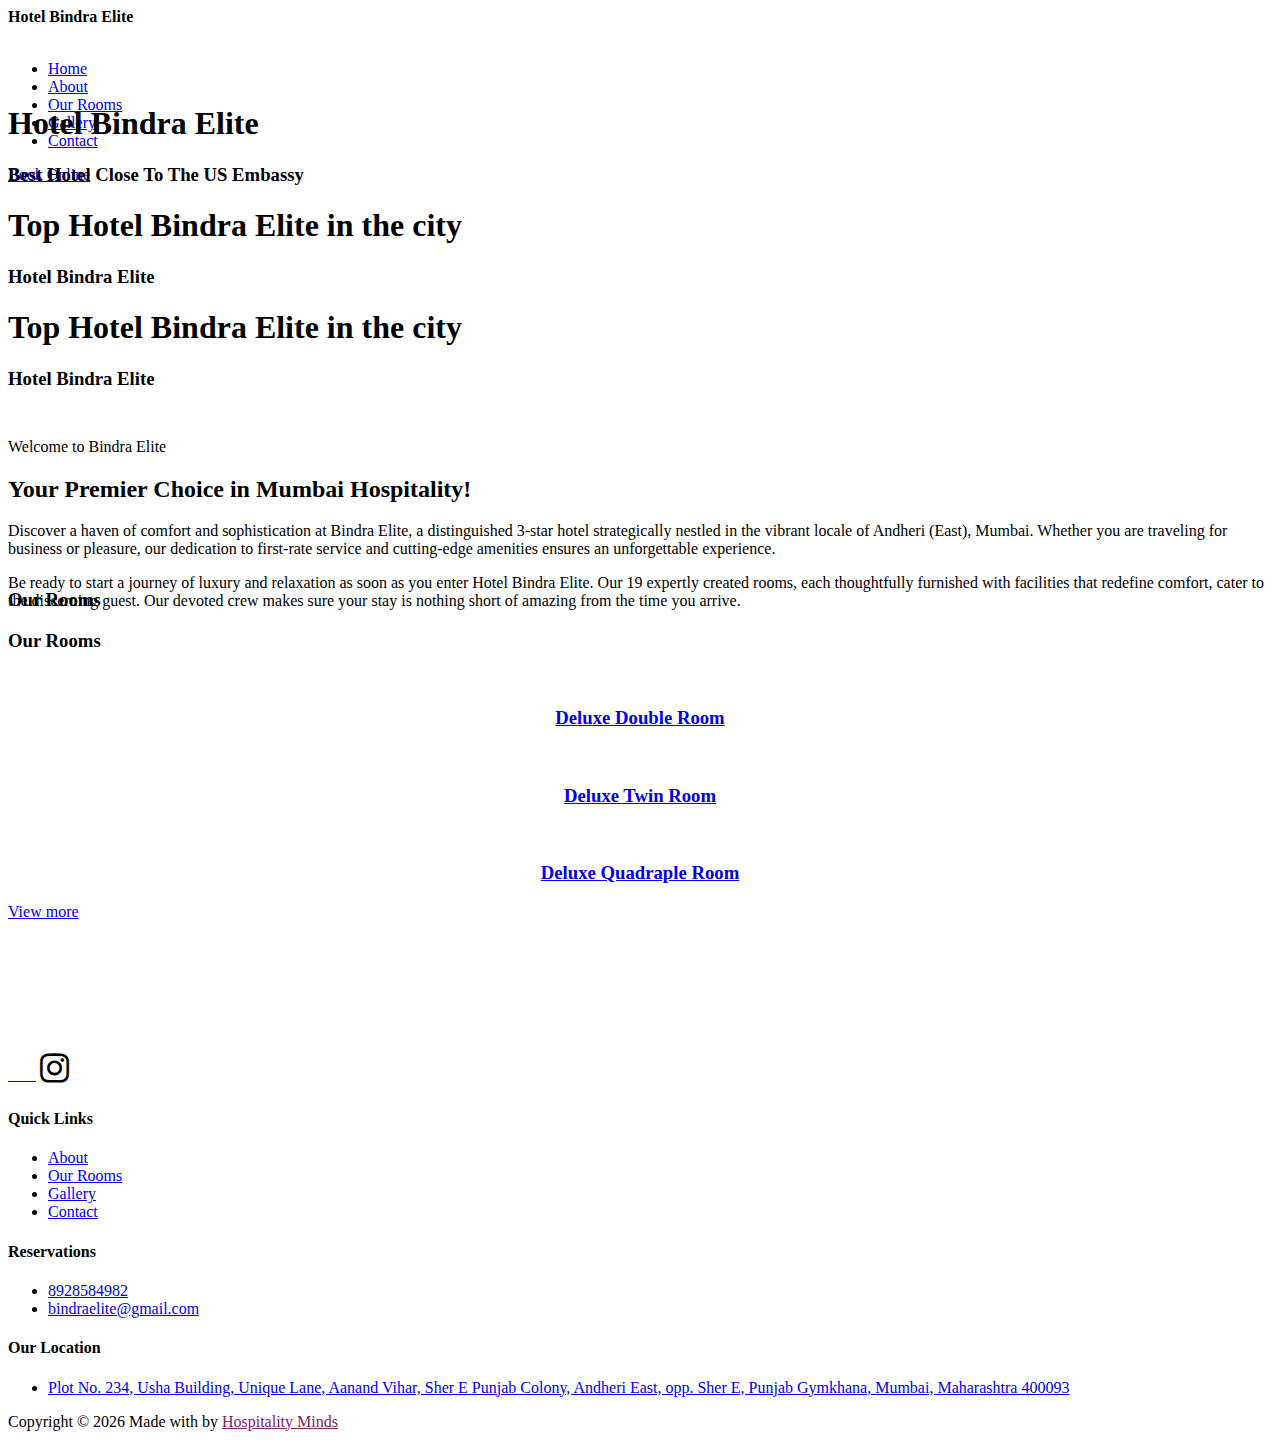
==== index.html @ f09f5f51 "Add files via upload" ====
﻿<!doctype html>
<html class="no-js" lang="zxx">

<head>
  <meta charset="utf-8">
  <meta http-equiv="x-ua-compatible" content="ie=edge">
  <title>Budget hotel in Mumbai|Hotel Bindra Elite</title>
  <meta name="title" content="Budget hotel in Mumbai|Hotel Bindra Elite">
  <meta name="description" content="A budget hotel close to the US Consulate in Mumbai. The Hotel Bindra Elite offers luxurious accommodation with the guarantee of a distinctive experience for giving each guest individualised hospitality service. Experience the highest level of comfort and elegance at prestigious Hotel Bindra Elite at affordable rates.">
  <meta name="keywords" content="budget hotel in mumbai,hotels in bkc,hotels near bandra kurla complex,hotels near us consulate mumbai,hotels near us embassy,hotels near bkc us consulate,hotel near bkc,hotel in bandra east,hotels near bkc mumbai,bandra mumbai hotels,hotels near bandra,mumbai hotels to stay,Hotel Bindra Elite,bkc crown,hotels near bandra east,hotel in bkc,best hotel in bkc,hotel in bkc mumbai,hotel near bkc mumbai,hotel near bkc bandra,budget hotel in bandra kurla complex">
  <meta name="viewport" content="width=device-width, initial-scale=1">
  <link rel="manifest" href="site.webmanifest">
  <link rel="canonical" href="http://HotelBindraElite.com/">
  <!--<link rel="shortcut icon" type="image/x-icon" href="assets/img/favicon.ico">-->
  <link rel="stylesheet" href="https://cdnjs.cloudflare.com/ajax/libs/font-awesome/4.7.0/css/font-awesome.min.css">
  <link rel="apple-touch-icon" sizes="180x180" href="/favicon_package_v0.16 (2)/apple-touch-icon.png">
<link rel="icon" type="image/png" sizes="32x32" href="/favicon_package_v0.16 (2)/favicon-32x32.png">
<link rel="icon" type="image/png" sizes="16x16" href="/favicon_package_v0.16 (2)/favicon-16x16.png">
<link rel="manifest" href="/site.webmanifest">
<link rel="mask-icon" href="/safari-pinned-tab.svg" color="#5bbad5">
<meta name="msapplication-TileColor" content="#da532c">
<meta name="theme-color" content="#ffffff">
  <link rel="stylesheet"
    href="assets/css/theme.css">
  <link rel="stylesheet"
    href="assets/css/style.css">
    <link rel="stylesheet" href="style1.css">
  <style>
    @media only screen and (min-width:576px) and (max-width:767px) {
      .room {
          margin-top: 10px;
      }
  }
  @media only screen and (min-width:768px) and (max-width:991px) {
      .room {
          margin-top: 10px;
      }
  }
  @media only screen and (min-width:992px) and (max-width:1200px) {
      .room {
          margin-top: 10px;
      }
  }
  </style>
  
</head>

<body>

  <div id="preloader-active">
    <div class="preloader d-flex align-items-center justify-content-center">
      <div class="preloader-inner position-relative">
        <div class="preloader-circle"></div>
        <div class="preloader-img pere-text">
          <strong>Hotel Bindra Elite
          </strong>
        </div>
      </div>
    </div>
  </div>

  <header>

    <div class="header-area header-sticky">
      <div class="main-header ">
      <div class="container">
      <div class="row align-items-center">
      
      <div class="col-xl-2 col-lg-2">
      <div class="logo">
        <a href="index.html"><img src="image/Logo.jpg" alt="" style="width: 100px;"></a>
      </div>
      </div>
      <div class="col-xl-8 col-lg-8">
      
      <div class="main-menu f-right d-none d-lg-block">
      <nav>
      <ul id="navigation">
      <li><a href="index.html">Home</a></li>
      <li><a href="about.html">About</a></li>
      <!-- <li><a href="services.html">Service</a></li> -->
      <!-- <li><a href="blog.html">Blog</a>
      <ul class="submenu">
      <li><a href="blog.html">Blog</a></li>
      <li><a href="single-blog.html">Blog Details</a></li>
      </ul>
      </li> -->
      <li><a href="rooms.html">Our Rooms</a>
      <!--<ul class="submenu">
      <li><a href="DeluxeDouble.html">Deluxe Double</a></li>
      <li><a href="DeluxeTwin.html">Deluxe Twin</a></li>
      <li><a href="DeluxeQuadruple.html">Deluxe Quadruple</a></li>
      <li><a href="Deluxe-triple.html">Deluxe triple</a></li>
      
      </ul>-->
      </li>
      <li><a href="Gallery.html">Gallery</a></li>
      <li><a href="contact.html">Contact</a></li>
      </ul>
      </nav>
      </div>
      </div>
      <div class="col-xl-2 col-lg-2">
      
      <div class="header-btn">
      <a href="contact.html" class="btn btn1 d-none d-lg-block ">Book Online</a>
      </div>
      </div>
      
      
      <div class="mobile_menu d-block d-lg-none" style="margin-top: -100px; margin-left:auto; padding-right:20px;">

      </div>
     
      </div>
      </div>
      </div>
      </div>
      

  </header>
  <main>

    <div class="slider-area ">

      <div class="slider-active dot-style">
        <div class="single-slider  hero-overly slider-height d-flex align-items-center"
          data-background="image/IMG_2.jpg">
          <div class="container">
            <div class="row justify-content-center text-center">
              <div class="col-xl-9">
                <div class="h1-slider-caption">
                  <h1 data-animation="fadeInUp" data-delay=".4s">Hotel Bindra Elite</h1>
                  <h3 data-animation="fadeInDown" data-delay=".4s"> Best Hotel Close To The US Embassy</h3>
                </div>
              </div>
            </div>
          </div>
        </div>
        <div class="single-slider  hero-overly slider-height d-flex align-items-center"
          data-background="image/IMG_6.jpg">
          <div class="container">
            <div class="row justify-content-center text-center">
              <div class="col-xl-9">
                <div class="h1-slider-caption">
                  <h1 data-animation="fadeInUp" data-delay=".4s">Top Hotel Bindra Elite in the city</h1>
                  <h3 data-animation="fadeInDown" data-delay=".4s">Hotel Bindra Elite </h3>
                </div>
              </div>
            </div>
          </div>
        </div>
        <div class="single-slider  hero-overly slider-height d-flex align-items-center"
          data-background="image/IMG_7.jpg">
          <div class="container">
            <div class="row justify-content-center text-center">
              <div class="col-xl-9">
                <div class="h1-slider-caption">
                  <h1 data-animation="fadeInUp" data-delay=".4s">Top Hotel Bindra Elite in the city</h1>
                  <h3 data-animation="fadeInDown" data-delay=".4s">Hotel Bindra Elite </h3>
                </div>
              </div>
            </div>
          </div>
        </div>
      </div>
    </div>


    <!-- <div class="booking-area">
      <div class="container">
        <div class="row ">
          <div class="col-12">
            <form action="">
              <div class="booking-wrap d-flex justify-content-between align-items-center">

                <div class="single-select-box mb-30">

                  <div class="boking-tittle">
                    <span> Check In Date:</span>
                  </div>
                  <div class="boking-datepicker">
                    <input id="datepicker1" placeholder="10/12/2020">
                  </div>
                </div>

                <div class="single-select-box mb-30">

                  <div class="boking-tittle">
                    <span>Check OutDate:</span>
                  </div>
                  <div class="boking-datepicker">
                    <input id="datepicker2" placeholder="12/12/2020">
                  </div>
                </div>

                <div class="single-select-box mb-30">
                  <div class="boking-tittle">
                    <span>Adults:</span>
                  </div>
                  <div class="select-this">
                    <form action="#">
                      <div class="select-itms">
                        <select name="select" id="select1">
                          <option value="">1</option>
                          <option value="">2</option>
                          <option value="">3</option>
                          <option value="">4</option>
                        </select>
                      </div>
                    </form>
                  </div>
                </div>

                <div class="single-select-box mb-30">
                  <div class="boking-tittle">
                    <span>Children:</span>
                  </div>
                  <div class="select-this">
                    <form action="#">
                      <div class="select-itms">
                        <select name="select" id="select2">
                          <option value="">1</option>
                          <option value="">2</option>
                          <option value="">3</option>
                          <option value="">4</option>
                        </select>
                      </div>
                    </form>
                  </div>
                </div>

                <div class="single-select-box mb-30">
                  <div class="boking-tittle">
                    <span>Rooms:</span>
                  </div>
                  <div class="select-this">
                    <form action="#">
                      <div class="select-itms">
                        <select name="select" id="select3">
                          <option value="">1</option>
                          <option value="">2</option>
                          <option value="">3</option>
                          <option value="">4</option>
                        </select>
                      </div>
                    </form>
                  </div>
                </div>

                <div class="single-select-box pt-45 mb-30">
                  <a href="#" class="btn select-btn">Book Now</a>
                </div>
              </div>
            </form>
          </div>
        </div>
      </div>
    </div> -->


    <section class="make-customer-area customar-padding fix" style="margin-top: 30px;">
      <div class="container-fluid p-0" >
        <div class="row">
          <div class="col-xl-5 col-lg-6" >
            <div class="customer-img mb-120">
              <img src="images/Deluxe-Double-Room/ddr.jpeg" class="customar-img1" alt="">
              <img src="assets/img/customer/xcustomar2.png.pagespeed.ic.Fkq-QeeApA.png" class="customar-img2" alt="">
              <!-- <div class="service-experience heartbeat">
                <h3>25 Years of Service<br>Experience</h3>
              </div> -->
            </div>
          </div>
          <div class=" col-xl-4 col-lg-4">
            <div class="customer-caption">
              <span>Welcome to Bindra Elite</span>
              <h2> Your Premier Choice in Mumbai Hospitality!</h2>
              <div class="caption-details">
                <p class="pera-dtails">Discover a haven of comfort and sophistication at Bindra Elite, a distinguished 3-star hotel strategically nestled in the vibrant locale of Andheri (East), Mumbai. 
                  Whether you are traveling for business or pleasure, our dedication to first-rate service and cutting-edge amenities ensures an unforgettable experience.
                  </p>
                <p>Be ready to start a journey of luxury and relaxation as soon as you enter Hotel Bindra Elite.
                   Our 19 expertly created rooms, each thoughtfully furnished with facilities that redefine comfort, cater to the discerning guest. Our devoted crew makes sure your stay is nothing short of amazing from the time you arrive.</p>
                <!-- <a href="#" class="btn more-btn1">Learn More <i class="ti-angle-right"></i> </a> -->
              </div>
            </div>
          </div>
        </div>
      </div>
    </section>


    <section class="room-area room" style="margin-top:-40px;">
      <div class="container">
        <div class="row justify-content-center">
          <div class="col-xl-8">

            <div class="font-back-tittle mb-45">
              <div class="archivment-front">
                <h3>Our Rooms</h3>
              </div>
              <h3 class="archivment-back">Our Rooms</h3>
            </div>
          </div>
        </div>
        <div class="row" style="text-align:center" >
          <div class="col-xl-4 col-lg-6 col-md-6">

            <div class="single-room mb-50">
              <div class="room-img">
                <a href="rooms.html"><img src="image/Deluxe Room/IMG_16.jpg" alt=""></a>
              </div>
              <div class="room-caption">
                <h3><a href="rooms.html">Deluxe Double Room </a></h3>
                <div class="per-night">
                  <!-- <span><u>$</u>150 <span>/ par night< /span></span> -->
                </div>
              </div>
            </div>
          </div>
          <div class="col-xl-4 col-lg-6 col-md-6">

            <div class="single-room mb-50">
              <div class="room-img">
                <a href="rooms.html"><img src="image/Deluxe Twin Room/img_1.jpg" alt=""></a>
              </div>
              <div class="room-caption">
                <h3><a href="rooms.html">Deluxe Twin Room</a></h3>
                <div class="per-night">
                  <!-- <span><u>$</u>150 <span>/ par night</span></span> -->
                </div>
              </div>
            </div>
          </div>
          <div class="col-xl-4 col-lg-6 col-md-6">

            <div class="single-room mb-50">
              <div class="room-img">
                <a href="rooms.html"> <img src="image/Quadraple Room/img_2.jpg" alt=""></a>
              </div>
              <div class="room-caption">
                <h3><a href="rooms.html">Deluxe Quadraple Room</a></h3>
                <div class="per-night">
                  <!-- <span><u>$</u>150 <span>/ par night</span></span> -->
                </div>
              </div>
            </div>
          </div>
          
          
          
        </div>
        <div class="row justify-content-center">
          <div class="room-btn pt-70">
            <a href="rooms.html" class="btn view-btn1">View more <i class="ti-angle-right"></i> </a>
          </div>
        </div>
      </div>
    </section>


    <!-- <div class="dining-area dining-padding-top">
      <div class="single-dining-area left-img">
        <div class="container">
          <div class="row justify-content-end">
            <div class="col-lg-8 col-md-8">
              <div class="dining-caption">
                <span>Our resturent</span>
                <h3>Dining & Drinks</h3>
                <p>Lorem ipsum dolor sit amet, consectetur adipisicing elit, sed do eiusmod<br> tempor incididunt ut
                  labore et dolore magna aliqua. Ut enim ad minim <br>veniam, quis nostrud.</p>
                <a href="#" class="btn border-btn">Learn More <i class="ti-angle-right"></i> </a>
              </div>
            </div>
          </div>
        </div>
      </div>

      <div class="single-dining-area right-img">
        <div class="container">
          <div class="row justify-content-start">
            <div class="col-lg-8 col-md-8">
              <div class="dining-caption text-right">
                <span>Our Pool</span>
                <h3>Swimming Pool</h3>
                <p>Lorem ipsum dolor sit amet, consectetur adipisicing elit, sed do eiusmod<br> tempor incididunt ut
                  labore et dolore magna aliqua. Ut enim ad minim <br>veniam, quis nostrud.</p>
                <a href="#" class="btn border-btn">Learn More <i class="ti-angle-right"></i></a>
              </div>
            </div>
          </div>
        </div>
      </div>
    </div> -->


    <!-- <div class="testimonial-area testimonial-padding">
      <div class="container">
        <div class="row justify-content-center">
          <div class="col-xl-9 col-lg-9 col-md-9">
            <div class="h1-testimonial-active">

              <div class="single-testimonial pt-65">

                <div class="font-back-tittle mb-105">
                  <div class="archivment-front">
                    <img src="assets/img/logo/xtestimonial.png.pagespeed.ic._Bz6oQx51V.png" alt="">
                  </div>
                  <h3 class="archivment-back">Testimonial</h3>
                </div>

                <div class="testimonial-caption text-center">
                  <p>Yorem ipsum dolor sit amet, consectetur adipisicing elit, sed do eiusmod tempor incididunt ut
                    labore et dolore magna aliqua. Ut enim ad minim veniam, quis nostrud exercitation ullamco laboris
                    nisi.
                  </p>

                  <div class="testimonial-ratting">
                    <i class="fas fa-star"></i>
                    <i class="fas fa-star"></i>
                    <i class="fas fa-star"></i>
                    <i class="fas fa-star"></i>
                    <i class="fas fa-star"></i>
                  </div>
                  <div class="rattiong-caption">
                    <span>Clifford Frazier, <span>Regular Client</span> </span>
                  </div>
                </div>
              </div>

              <div class="single-testimonial  pt-65">

                <div class="font-back-tittle mb-105">
                  <div class="archivment-front">
                    <img src="assets/img/logo/xtestimonial.png.pagespeed.ic._Bz6oQx51V.png" alt="">
                  </div>
                  <h3 class="archivment-back">Testimonial</h3>
                </div>

                <div class="testimonial-caption text-center">
                  <p>Yorem ipsum dolor sit amet, consectetur adipisicing elit, sed do eiusmod tempor incididunt ut
                    labore et dolore magna aliqua. Ut enim ad minim veniam, quis nostrud exercitation ullamco laboris
                    nisi.
                  </p>
                  <div class="testimonial-ratting">
                    <a href="#"><i class="fas fa-star"></i></a>
                    <a href="#"><i class="fas fa-star"></i></a>
                    <a href="#"><i class="fas fa-star"></i></a>
                    <a href="#"><i class="fas fa-star"></i></a>
                    <a href="#"><i class="fas fa-star"></i></a>
                  </div>
                  <div class="rattiong-caption">
                    <span>Clifford Frazier, <span>Regular Client</span> </span>
                  </div>
                </div>
              </div>
            </div>
          </div>
        </div>
      </div>
    </div> -->


    <!-- <div class="blog-area blog-padding">
      <div class="container">
        <div class="row justify-content-center">
          <div class="col-xl-8">

            <div class="font-back-tittle mb-50">
              <div class="archivment-front">
                <h3>Our Blog</h3>
              </div>
              <h3 class="archivment-back">Recent News</h3>
            </div>
          </div>
        </div>
        <div class="row">
          <div class="col-xl-4 col-lg-4 col-md-6">

            <div class="single-blog mb-30">
              <div class="blog-img">
                <a href="single-blog.html"><img src="assets/img/our_blog/xblog-img1.jpg.pagespeed.ic.GhsF1yox3L.jpg"
                    alt=""></a>
              </div>
              <div class="blog-caption">
                <div class="blog-cap-top d-flex justify-content-between mb-40">
                  <span>news</span>
                  <ul>
                    <li>by<a href="#"> Jhon Guru</a></li>
                  </ul>
                </div>
                <div class="blog-cap-mid">
                  <p><a href="single-blog.html">5 Simple Tricks for Getting Stellar Hotel Bindra Elite Service Wherever You
                      Are</a></p>
                </div>

                <div class="blog-cap-bottom d-flex justify-content-between">
                  <span>Feb 28, 2020</span>
                  <span><img src="assets/img/our_blog/xblog-comments-icon.jpg.pagespeed.ic.i0P8WCktDb.jpg"
                      alt="">3</span>
                </div>
              </div>
            </div>
          </div>
          <div class="col-xl-4 col-lg-4 col-md-6">

            <div class="single-blog mb-30">
              <div class="blog-img">
                <a href="single-blog.html"> <img src="assets/img/our_blog/xblog-img2.jpg.pagespeed.ic.RVjsIdWCdk.jpg"
                    alt=""></a>
              </div>
              <div class="blog-caption">
                <div class="blog-cap-top d-flex justify-content-between mb-40">
                  <span>news</span>
                  <ul>
                    <li>by<a href="#"> Jhon Guru</a></li>
                  </ul>
                </div>
                <div class="blog-cap-mid">
                  <p><a href="single-blog.html">5 Simple Tricks for Getting Stellar Hotel Bindra Elite Service Wherever You
                      Are</a></p>
                </div>

                <div class="blog-cap-bottom d-flex justify-content-between">
                  <span>Feb 28, 2020</span>
                  <span><img src="assets/img/our_blog/xblog-comments-icon.jpg.pagespeed.ic.i0P8WCktDb.jpg"
                      alt="">3</span>
                </div>
              </div>
            </div>
          </div>
          <div class="col-xl-4 col-lg-4 col-md-6">

            <div class="single-blog mb-30">
              <div class="blog-img">
                <a href="single-blog.html"><img src="assets/img/our_blog/xblog-img3.jpg.pagespeed.ic.w53SWDqJIZ.jpg"
                    alt=""></a>
              </div>
              <div class="blog-caption">
                <div class="blog-cap-top d-flex justify-content-between mb-40">
                  <span>news</span>
                  <ul>
                    <li>by<a href="#"> Jhon Guru</a></li>
                  </ul>
                </div>
                <div class="blog-cap-mid">
                  <p><a href="single-blog.html">5 Simple Tricks for Getting Stellar Hotel Bindra Elite Service Wherever You
                      Are</a></p>
                </div>

                <div class="blog-cap-bottom d-flex justify-content-between">
                  <span>Feb 28, 2020</span>
                  <span><img src="assets/img/our_blog/xblog-comments-icon.jpg.pagespeed.ic.i0P8WCktDb.jpg"
                      alt="">3</span>
                </div>
              </div>
            </div>
          </div>
        </div>
      </div>
    </div> -->
<br> <br>
<div class="gallery-area g-padding fix">
  <div class="container-fluid p-0">
  <div class="row">
  <div class="col-md-12">
  <div class="gallery-active owl-carousel">
  <div class="gallery-img">
  <a href="#"><img src="image/assets/img1.jpg" alt=""></a>
  </div>
  <div class="gallery-img">
  <a href="#"><img src="image/assets/img4.jpg" alt=""></a>
  </div>
  <div class="gallery-img">
  <a href="#"><img src="image/assets/IMG_1696.jpg" alt=""></a>
  </div>
  <div class="gallery-img">
  <a href="#"><img src="image/assets/IMG_1702.jpg" alt=""></a>
  </div>
  </div>
  </div>
  </div>
  </div>
  </div>
</main>
  
 
<footer>

  <div class="footer-area black-bg footer-padding">
    <div class="container">
      <div class="row d-flex justify-content-between">
        <div class="col-xl-3 col-lg-3 col-md-4 col-sm-6">
          <div class="single-footer-caption mb-30">

            <div class="footer-logo">
              <a href="index.html"><img src="image/Logo.jpg" style="width:120px" alt=""></a>
            </div>
            <div class="footer-social footer-social2">
              <a href="https://www.facebook.com/Hotel-BKC-Crown-105330555595070/?ref=pages_you_manage"><i
                  class="fab fa-facebook-f" style="font-size: 36px;"></i></a>
              <!-- <a href=""><i class="fab fa-twitter"></i></a> -->
              <!-- 
                
               -->
              <link rel="stylesheet" href="//maxcdn.bootstrapcdn.com/font-awesome/4.3.0/css/font-awesome.min.css" >
              <a href="https://www.instagram.com/hotelbkccrown/">
              <span class="instagram" style="color: rgb(8, 3, 3);font-size: 34px;" >
                <span class="fa fa-instagram"></span></span></a>
              
              <!-- <a href="https://www.instagram.com/hotel_rs" target="_blank"><i class="fab fa-instagram"></i> </a> -->

              <!-- <a href="#"><i class="fab fa-behance"></i></a> -->
            </div>
           
          </div>
        </div>
        <div class="col-xl-3 col-lg-3 col-md-3 col-sm-5">
          <div class="single-footer-caption mb-30">
            <div class="footer-tittle">
              <h4>Quick Links</h4>
              <ul>
                <li><a href="about.html">About </a></li>
                <li><a href="rooms.html">Our Rooms</a></li>
                <li><a href="Gallery.html">Gallery</a></li>
                <li><a href="contact.html">Contact</a></li>
              </ul>
            </div>
          </div>
        </div>
        <div class="col-xl-3 col-lg-3 col-md-3 col-sm-3">
          <div class="single-footer-caption mb-30">
            <div class="footer-tittle">
              <h4>Reservations</h4>
              <ul>
                <li><a href="tel:+91 8928584982"> 8928584982</a></li>
                <!-- <li><a href="#">Skype: Marianabooking</a></li> -->
                <li><a href="mailto:bindraelite@gmail.com"><span class="__cf_email__"
                      data-cfemail="3547504650474354415c5a5b46755d5a415059475c4350471b565a58">bindraelite@gmail.com</span></a>
                </li>
              </ul>
            </div>
          </div>
        </div>
        <div class="col-xl-3 col-lg-3 col-md-4  col-sm-5">
          <div class="single-footer-caption mb-30">
            <div class="footer-tittle">
              <h4>Our Location</h4>
              <ul>
                <li><a href="https://maps.app.goo.gl/k3DSK8wAYxHquNsM8">Plot No. 234, Usha Building, Unique Lane, Aanand Vihar, Sher E Punjab Colony, Andheri East, opp. Sher E, Punjab Gymkhana, Mumbai, Maharashtra 400093</a></li>
                <!-- <li><a href="#">Suite 721 New York NY 10016</a></li> -->
              </ul>
            </div>
          </div>
        </div>
      </div>
      <div>
        <div>
          <div class="footer-pera">
            <p>
              Copyright &copy;
              <script>document.write(new Date().getFullYear());</script> Made
              with <i class="ti-heart" aria-hidden="true"></i> by <a href="https://hospitalityminds.com/"
                target="_blank" style="color: #832161;">Hospitality Minds</a>
            </p>
          </div>
        </div>
      </div>
    </div>
  </div>
  
</footer>



  <script data-cfasync="false" src="../../cdn-cgi/scripts/5c5dd728/cloudflare-static/email-decode.min.js"></script>
  <script src="assets/js/vendor/modernizr-3.5.0.min.js"></script>

  <script src="assets/js/vendor/jquery-1.12.4.min.js"></script>
  <script src="assets/js/popper.min.js%20bootstrap.min.js%20jquery.slicknav.min.js.pagespeed.jc.grD9OiCQcS.js"></script>
  <script>eval(mod_pagespeed_QTIlIxDN4o);</script>
  <script>eval(mod_pagespeed_iXnXDEAqan);</script>

  <script>eval(mod_pagespeed_7whRwN8Ih2);</script>

  <script src="assets/js/owl.carousel.min.js%20slick.min.js.pagespeed.jc.ENyPmj9XhF.js"></script>
  <script>eval(mod_pagespeed_gBemRL49og);</script>
  <script>eval(mod_pagespeed__O5h6OyshL);</script>

  <script src="assets/js/gijgo.min.js"></script>

  <script
    src="assets/js/wow.min.js%20animated.headline.js%20jquery.magnific-popup.js%20jquery.scrollUp.min.js%20jquery.nice-select.min.js%20jquery.sticky.js%20contact.js.pagespeed.jc.MERCckdJ4v.js"></script>
  <script>eval(mod_pagespeed_UFTUmCGtOu);</script>
  <script>eval(mod_pagespeed_h_pdKrTTeE);</script>
  <script>eval(mod_pagespeed_EbTBe64h6p);</script>

  <script>eval(mod_pagespeed_EPDeJPXkun);</script>
  <script>eval(mod_pagespeed_$kRwUEK21w);</script>
  <script>eval(mod_pagespeed_r8nepCXJzp);</script>

  <script>eval(mod_pagespeed_P6GKuKYIVL);</script>
  <script
    src="assets/js/jquery.form.js%20jquery.validate.min.js%20mail-script.js%20jquery.ajaxchimp.min.js%20plugins.js%20main.js.pagespeed.jc.Xebt6vips8.js"></script>
  <script>eval(mod_pagespeed_KtSaCxrCeD);</script>
  <script>eval(mod_pagespeed_OsZzQ5zT4d);</script>
  <script>eval(mod_pagespeed_D6RUyvSgzS);</script>
  <script>eval(mod_pagespeed_lSFivGvfne);</script>

  <script>eval(mod_pagespeed_KftslKSQKa);</script>
  <script>eval(mod_pagespeed_CG2AfZKSnf);</script>



  
</body>

</html>
---- style1.css ----
@media only screen and (min-width:576px) and (max-width:767px) {
    .room-area {
        margin-top: 10px;
    }
}
@media only screen and (min-width:768px) and (max-width:991px) {
    .room-area {
        margin-top: 10px;
    }
}
@media only screen and (min-width:992px) and (max-width:1200px) {
    .room-area {
        margin-top: 10px;
    }
}
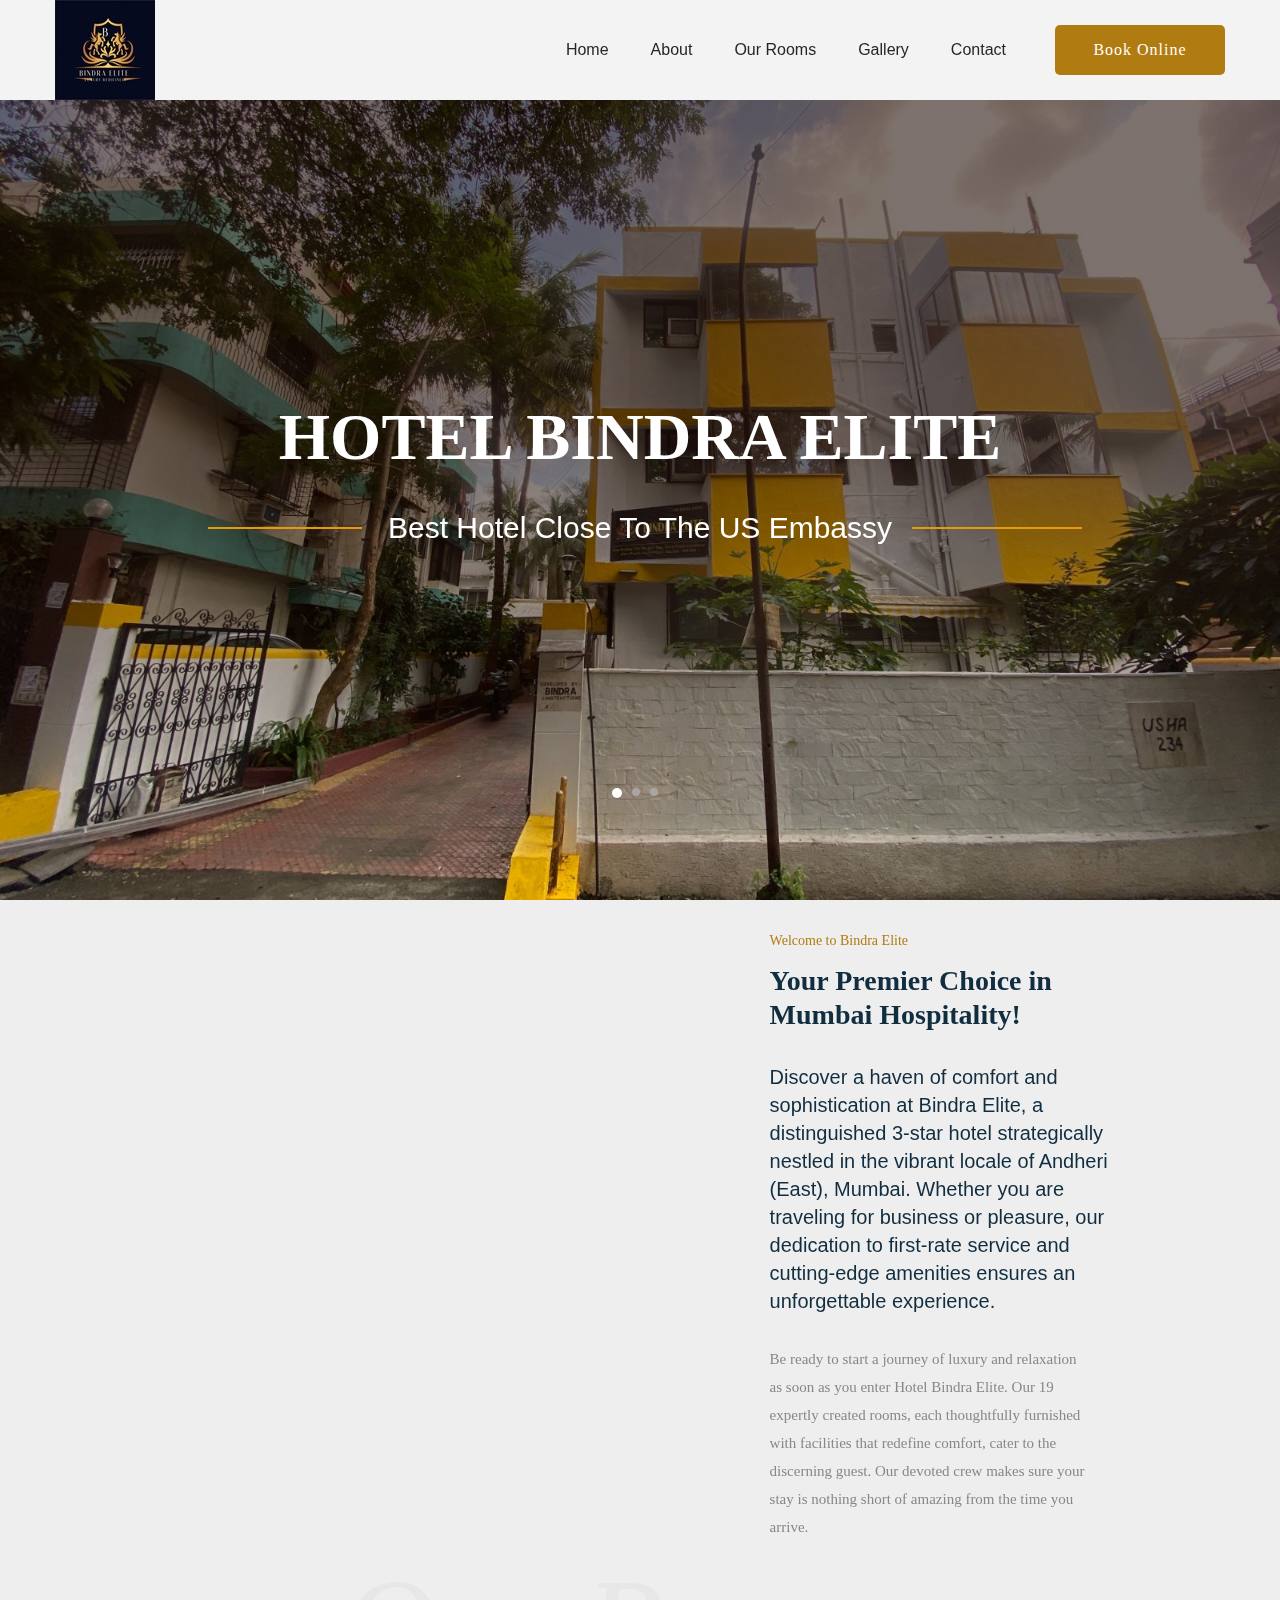
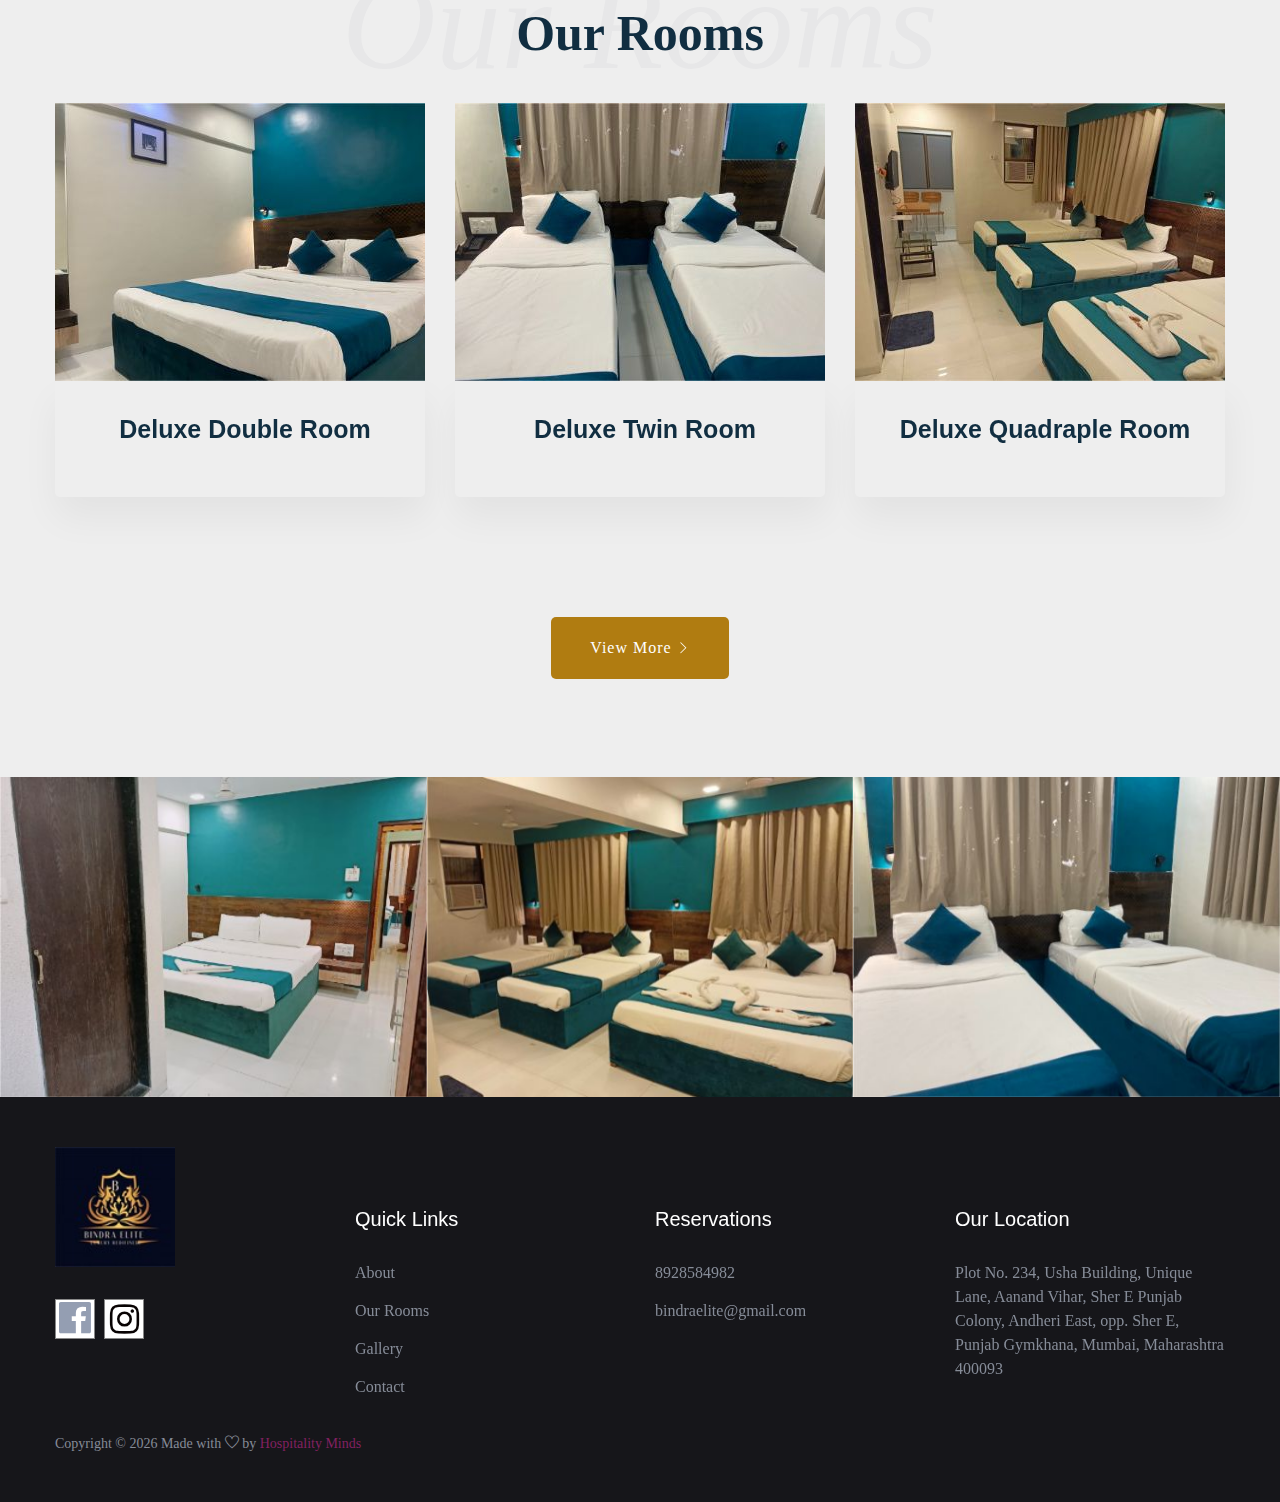
==== commit 062601fd: "Add files via upload" ====
--- a/index.html
+++ b/index.html
@@ -597,14 +597,14 @@
               <a href="index.html"><img src="image/Logo.jpg" style="width:120px" alt=""></a>
             </div>
             <div class="footer-social footer-social2">
-              <a href="https://www.facebook.com/Hotel-BKC-Crown-105330555595070/?ref=pages_you_manage"><i
+              <a href=""><i
                   class="fab fa-facebook-f" style="font-size: 36px;"></i></a>
               <!-- <a href=""><i class="fab fa-twitter"></i></a> -->
               <!-- 
                 
                -->
               <link rel="stylesheet" href="//maxcdn.bootstrapcdn.com/font-awesome/4.3.0/css/font-awesome.min.css" >
-              <a href="https://www.instagram.com/hotelbkccrown/">
+              <a href="">
               <span class="instagram" style="color: rgb(8, 3, 3);font-size: 34px;" >
                 <span class="fa fa-instagram"></span></span></a>
               
--- a/assets/css/theme.css
+++ b/assets/css/theme.css
@@ -0,0 +1,8099 @@
+@font-face {
+    font-family: 'gijgo-material';
+    src: url(../fonts/gijgo-material.eot);
+    src: url(../fonts/gijgo-material.eot) format('embedded-opentype'), url(../fonts/gijgo-material.ttf) format('truetype'), url(../fonts/gijgo-material.woff) format('woff'), url(../fonts/gijgo-material.svg) format('svg');
+    font-weight: normal;
+    font-style: normal
+}
+
+@font-face {
+    font-family: Font\ Awesome\ 5\ Brands;
+    font-style: normal;
+    font-weight: 400;
+    src: url(../fonts/fa-brands-400.eot);
+    src: url(../fonts/fa-brands-400-1.eot) format("embedded-opentype"), url(../fonts/fa-brands-400.woff2) format("woff2"), url(../fonts/fa-brands-400.woff) format("woff"), url(../fonts/fa-brands-400.ttf) format("truetype"), url(../fonts/fa-brands-400.svg) format("svg")
+}
+
+@font-face {
+    font-family: Font\ Awesome\ 5\ Free;
+    font-style: normal;
+    font-weight: 400;
+    src: url(../fonts/fa-regular-400.eot);
+    src: url(../fonts/fa-regular-400-1.eot) format("embedded-opentype"), url(../fonts/fa-regular-400.woff2) format("woff2"), url(../fonts/fa-regular-400.woff) format("woff"), url(../fonts/fa-regular-400.ttf) format("truetype"), url(../fonts/fa-regular-400.svg) format("svg")
+}
+
+@font-face {
+    font-family: Font\ Awesome\ 5\ Free;
+    font-style: normal;
+    font-weight: 900;
+    src: url(../fonts/fa-solid-900.eot);
+    src: url(../fonts/fa-solid-900-1.eot) format("embedded-opentype"), url(../fonts/fa-solid-900.woff2) format("woff2"), url(../fonts/fa-solid-900.woff) format("woff"), url(../fonts/fa-solid-900.ttf) format("truetype"), url(../fonts/fa-solid-900.svg) format("svg")
+}
+
+@font-face {
+    font-family: 'themify';
+    src: url(../fonts/themify.eot);
+    src: url(../fonts/themify-1.eot) format('embedded-opentype'), url(../fonts/themify.woff) format('woff'), url(../fonts/themify.ttf) format('truetype'), url(../fonts/themify.svg) format('svg');
+    font-weight: normal;
+    font-style: normal
+}
+
+:root {
+    --blue: #007bff;
+    --indigo: #6610f2;
+    --purple: #6f42c1;
+    --pink: #e83e8c;
+    --red: #dc3545;
+    --orange: #fd7e14;
+    --yellow: #b07c11;
+    --green: #28a745;
+    --teal: #20c997;
+    --cyan: #17a2b8;
+    --white: #fff;
+    --gray: #6c757d;
+    --gray-dark: #343a40;
+    --primary: #007bff;
+    --secondary: #6c757d;
+    --success: #28a745;
+    --info: #17a2b8;
+    --warning: #b07c11;
+    --danger: #dc3545;
+    --light: #f8f9fa;
+    --dark: #343a40;
+    --breakpoint-xs: 0;
+    --breakpoint-sm: 576px;
+    --breakpoint-md: 768px;
+    --breakpoint-lg: 992px;
+    --breakpoint-xl: 1200px;
+    --font-family-sans-serif: -apple-system, BlinkMacSystemFont, "Segoe UI", Roboto, "Helvetica Neue", Arial, sans-serif, "Apple Color Emoji", "Segoe UI Emoji", "Segoe UI Symbol", "Noto Color Emoji";
+    --font-family-monospace: SFMono-Regular, Menlo, Monaco, Consolas, "Liberation Mono", "Courier New", monospace
+}
+
+*,
+::after,
+::before {
+    box-sizing: border-box
+}
+
+html {
+    font-family: sans-serif;
+    line-height: 1.15;
+    -webkit-text-size-adjust: 100%;
+    -ms-text-size-adjust: 100%;
+    -ms-overflow-style: scrollbar;
+    -webkit-tap-highlight-color: transparent
+}
+
+@-ms-viewport {
+    width: device-width
+}
+
+article,
+aside,
+figcaption,
+figure,
+footer,
+header,
+main,
+nav,
+section {
+    display: block
+}
+
+body {
+    margin: 0;
+    font-family: -apple-system, BlinkMacSystemFont, "Segoe UI", Roboto, "Helvetica Neue", Arial, sans-serif, "Apple Color Emoji", "Segoe UI Emoji", "Segoe UI Symbol", "Noto Color Emoji";
+    font-size: 1rem;
+    font-weight: 400;
+    line-height: 1.5;
+    color: #212529;
+    text-align: left;
+    background-color: #fff
+}
+
+[tabindex="-1"]:focus {
+    outline: 0 !important
+}
+
+h1,
+h2,
+h3,
+h4,
+h5,
+h6 {
+    margin-top: 0;
+    margin-bottom: .5rem
+}
+
+p {
+    margin-top: 0;
+    margin-bottom: 1rem
+}
+
+address {
+    margin-bottom: 1rem;
+    font-style: normal;
+    line-height: inherit
+}
+
+ol,
+ul {
+    margin-top: 0;
+    margin-bottom: 1rem
+}
+
+ol ol,
+ol ul,
+ul ol,
+ul ul {
+    margin-bottom: 0
+}
+
+dt {
+    font-weight: 700
+}
+
+dd {
+    margin-bottom: .5rem;
+    margin-left: 0
+}
+
+blockquote {
+    margin: 0 0 1rem
+}
+
+b,
+strong {
+    font-weight: bolder
+}
+
+small {
+    font-size: 80%
+}
+
+sub,
+sup {
+    position: relative;
+    font-size: 75%;
+    line-height: 0;
+    vertical-align: baseline
+}
+
+sub {
+    bottom: -.25em
+}
+
+sup {
+    top: -.5em
+}
+
+a {
+    color: #007bff;
+    text-decoration: none;
+    background-color: transparent;
+    -webkit-text-decoration-skip: objects
+}
+
+a:hover {
+    color: #0056b3;
+    text-decoration: underline
+}
+
+a:not([href]):not([tabindex]) {
+    color: inherit;
+    text-decoration: none
+}
+
+a:not([href]):not([tabindex]):focus,
+a:not([href]):not([tabindex]):hover {
+    color: inherit;
+    text-decoration: none
+}
+
+a:not([href]):not([tabindex]):focus {
+    outline: 0
+}
+
+pre {
+    font-family: SFMono-Regular, Menlo, Monaco, Consolas, "Liberation Mono", "Courier New", monospace;
+    font-size: 1em
+}
+
+pre {
+    margin-top: 0;
+    margin-bottom: 1rem;
+    overflow: auto;
+    -ms-overflow-style: scrollbar
+}
+
+figure {
+    margin: 0 0 1rem
+}
+
+img {
+    vertical-align: middle;
+    border-style: none
+}
+
+svg {
+    overflow: hidden;
+    vertical-align: middle
+}
+
+table {
+    border-collapse: collapse
+}
+
+caption {
+    padding-top: .75rem;
+    padding-bottom: .75rem;
+    color: #6c757d;
+    text-align: left;
+    caption-side: bottom
+}
+
+th {
+    text-align: inherit
+}
+
+label {
+    display: inline-block;
+    margin-bottom: .5rem
+}
+
+button {
+    border-radius: 0
+}
+
+button:focus {
+    outline: 1px dotted;
+    outline: 5px auto -webkit-focus-ring-color
+}
+
+button,
+input,
+select,
+textarea {
+    margin: 0;
+    font-family: inherit;
+    font-size: inherit;
+    line-height: inherit
+}
+
+button,
+input {
+    overflow: visible
+}
+
+button,
+select {
+    text-transform: none
+}
+
+[type="reset"],
+[type="submit"],
+button,
+html [type="button"] {
+    -webkit-appearance: button
+}
+
+[type="button"]::-moz-focus-inner,
+[type="reset"]::-moz-focus-inner,
+[type="submit"]::-moz-focus-inner,
+button::-moz-focus-inner {
+    padding: 0;
+    border-style: none
+}
+
+input[type="checkbox"],
+input[type="radio"] {
+    box-sizing: border-box;
+    padding: 0
+}
+
+input[type="date"],
+input[type="datetime-local"],
+input[type="month"],
+input[type="time"] {
+    -webkit-appearance: listbox
+}
+
+textarea {
+    overflow: auto;
+    resize: vertical
+}
+
+fieldset {
+    min-width: 0;
+    padding: 0;
+    margin: 0;
+    border: 0
+}
+
+progress {
+    vertical-align: baseline
+}
+
+[type="number"]::-webkit-inner-spin-button,
+[type="number"]::-webkit-outer-spin-button {
+    height: auto
+}
+
+[type="search"] {
+    outline-offset: -2px;
+    -webkit-appearance: none
+}
+
+[type="search"]::-webkit-search-cancel-button,
+[type="search"]::-webkit-search-decoration {
+    -webkit-appearance: none
+}
+
+output {
+    display: inline-block
+}
+
+template {
+    display: none
+}
+
+[hidden] {
+    display: none !important
+}
+
+.h1,
+.h2,
+.h3,
+.h4,
+.h5,
+.h6,
+h1,
+h2,
+h3,
+h4,
+h5,
+h6 {
+    margin-bottom: .5rem;
+    font-family: inherit;
+    font-weight: 500;
+    line-height: 1.2;
+    color: inherit
+}
+
+.h1,
+h1 {
+    font-size: 2.5rem
+}
+
+.h2,
+h2 {
+    font-size: 2rem
+}
+
+.h3,
+h3 {
+    font-size: 1.75rem
+}
+
+.h4,
+h4 {
+    font-size: 1.5rem
+}
+
+.h5,
+h5 {
+    font-size: 1.25rem
+}
+
+.h6,
+h6 {
+    font-size: 1rem
+}
+
+.small,
+small {
+    font-size: 80%;
+    font-weight: 400
+}
+
+.blockquote {
+    margin-bottom: 1rem;
+    font-size: 1.25rem
+}
+
+.img-fluid {
+    max-width: 100%;
+    height: auto
+}
+
+.figure {
+    display: inline-block
+}
+
+pre {
+    display: block;
+    font-size: 87.5%;
+    color: #212529
+}
+
+.container {
+    width: 100%;
+    padding-right: 15px;
+    padding-left: 15px;
+    margin-right: auto;
+    margin-left: auto
+}
+
+@media (min-width:576px) {
+    .container {
+        max-width: 540px
+    }
+}
+
+@media (min-width:768px) {
+    .container {
+        max-width: 720px
+    }
+}
+
+@media (min-width:992px) {
+    .container {
+        max-width: 960px
+    }
+}
+
+@media (min-width:1200px) {
+    .container {
+        max-width: 1200px
+    }
+}
+
+.container-fluid {
+    width: 100%;
+    padding-right: 15px;
+    padding-left: 15px;
+    margin-right: auto;
+    margin-left: auto
+}
+
+.row {
+    display: -ms-flexbox;
+    display: flex;
+    -ms-flex-wrap: wrap;
+    flex-wrap: wrap;
+    margin-right: -15px;
+    margin-left: -15px;
+    justify-items: center;
+    align-items: center;
+    justify-content: center;
+}
+
+.col-12,
+.col-lg-12,
+.col-lg-2,
+.col-lg-3,
+.col-lg-4,
+.col-lg-6,
+.col-lg-8,
+.col-lg-9,
+.col-md-11,
+.col-md-12,
+.col-md-3,
+.col-md-4,
+.col-md-6,
+.col-md-8,
+.col-md-9,
+.col-sm-3,
+.col-sm-4,
+.col-sm-5,
+.col-sm-6,
+.col-xl-2,
+.col-xl-3,
+.col-xl-4,
+.col-xl-5,
+.col-xl-8,
+.col-xl-9 {
+    position: relative;
+    width: 100%;
+    min-height: 1px;
+    padding-right: 15px;
+    padding-left: 15px
+}
+
+.col-12 {
+    -ms-flex: 0 0 100%;
+    flex: 0 0 100%;
+    max-width: 100%
+}
+
+@media (min-width:576px) {
+    .col-sm-3 {
+        -ms-flex: 0 0 25%;
+        flex: 0 0 25%;
+        max-width: 25%
+    }
+
+    .col-sm-4 {
+        -ms-flex: 0 0 33.333333%;
+        flex: 0 0 33.333333%;
+        max-width: 33.333333%
+    }
+
+    .col-sm-5 {
+        -ms-flex: 0 0 41.666667%;
+        flex: 0 0 41.666667%;
+        max-width: 41.666667%
+    }
+
+    .col-sm-6 {
+        -ms-flex: 0 0 50%;
+        flex: 0 0 50%;
+        max-width: 50%
+    }
+}
+
+@media (min-width:768px) {
+    .col-md-3 {
+        -ms-flex: 0 0 25%;
+        flex: 0 0 25%;
+        max-width: 25%
+    }
+
+    .col-md-4 {
+        -ms-flex: 0 0 33.333333%;
+        flex: 0 0 33.333333%;
+        max-width: 33.333333%
+    }
+
+    .col-md-6 {
+        -ms-flex: 0 0 50%;
+        flex: 0 0 50%;
+        max-width: 50%
+    }
+
+    .col-md-8 {
+        -ms-flex: 0 0 66.666667%;
+        flex: 0 0 66.666667%;
+        max-width: 66.666667%
+    }
+
+    .col-md-9 {
+        -ms-flex: 0 0 75%;
+        flex: 0 0 75%;
+        max-width: 75%
+    }
+
+    .col-md-11 {
+        -ms-flex: 0 0 91.666667%;
+        flex: 0 0 91.666667%;
+        max-width: 91.666667%
+    }
+
+    .col-md-12 {
+        -ms-flex: 0 0 100%;
+        flex: 0 0 100%;
+        max-width: 100%
+    }
+
+    .offset-md-1 {
+        margin-left: 8.333333%
+    }
+}
+
+@media (min-width:992px) {
+    .col-lg-2 {
+        -ms-flex: 0 0 16.666667%;
+        flex: 0 0 16.666667%;
+        max-width: 16.666667%
+    }
+
+    .col-lg-3 {
+        -ms-flex: 0 0 25%;
+        flex: 0 0 25%;
+        max-width: 25%
+    }
+
+    .col-lg-4 {
+        -ms-flex: 0 0 33.333333%;
+        flex: 0 0 33.333333%;
+        max-width: 33.333333%
+    }
+
+    .col-lg-6 {
+        -ms-flex: 0 0 50%;
+        flex: 0 0 50%;
+        max-width: 50%
+    }
+
+    .col-lg-8 {
+        -ms-flex: 0 0 66.666667%;
+        flex: 0 0 66.666667%;
+        max-width: 66.666667%
+    }
+
+    .col-lg-9 {
+        -ms-flex: 0 0 75%;
+        flex: 0 0 75%;
+        max-width: 75%
+    }
+
+    .col-lg-12 {
+        -ms-flex: 0 0 100%;
+        flex: 0 0 100%;
+        max-width: 100%
+    }
+
+    .offset-lg-1 {
+        margin-left: 8.333333%
+    }
+}
+
+@media (min-width:1200px) {
+    .col-xl-2 {
+        -ms-flex: 0 0 16.666667%;
+        flex: 0 0 16.666667%;
+        max-width: 16.666667%
+    }
+
+    .col-xl-3 {
+        -ms-flex: 0 0 25%;
+        flex: 0 0 25%;
+        max-width: 25%
+    }
+
+    .col-xl-4 {
+        -ms-flex: 0 0 33.333333%;
+        flex: 0 0 33.333333%;
+        max-width: 33.333333%
+    }
+
+    .col-xl-5 {
+        -ms-flex: 0 0 41.666667%;
+        flex: 0 0 41.666667%;
+        max-width: 41.666667%
+    }
+
+    .col-xl-8 {
+        -ms-flex: 0 0 66.666667%;
+        flex: 0 0 66.666667%;
+        max-width: 66.666667%
+    }
+
+    .col-xl-9 {
+        -ms-flex: 0 0 75%;
+        flex: 0 0 75%;
+        max-width: 75%
+    }
+
+    .offset-xl-1 {
+        margin-left: 8.333333%
+    }
+}
+
+.table {
+    width: 100%;
+    margin-bottom: 1rem;
+    background-color: transparent
+}
+
+.table td,
+.table th {
+    padding: .75rem;
+    vertical-align: top;
+    border-top: 1px solid #dee2e6
+}
+
+.table thead th {
+    vertical-align: bottom;
+    border-bottom: 2px solid #dee2e6
+}
+
+.table tbody+tbody {
+    border-top: 2px solid #dee2e6
+}
+
+.table .table {
+    background-color: #fff
+}
+
+.table-bordered {
+    border: 1px solid #dee2e6
+}
+
+.table-bordered td,
+.table-bordered th {
+    border: 1px solid #dee2e6
+}
+
+.table-bordered thead td,
+.table-bordered thead th {
+    border-bottom-width: 2px
+}
+
+.table-hover tbody tr:hover {
+    background-color: rgba(0, 0, 0, .075)
+}
+
+.form-control {
+    display: block;
+    width: 100%;
+    height: calc(2.25rem + 2px);
+    padding: .375rem .75rem;
+    font-size: 1rem;
+    line-height: 1.5;
+    color: #495057;
+    background-color: #fff;
+    background-clip: padding-box;
+    border: 1px solid #ced4da;
+    border-radius: .25rem;
+    transition: border-color .15s ease-in-out, box-shadow .15s ease-in-out
+}
+
+@media screen and (prefers-reduced-motion:reduce) {
+    .form-control {
+        transition: none
+    }
+}
+
+.form-control::-ms-expand {
+    background-color: transparent;
+    border: 0
+}
+
+.form-control:focus {
+    color: #495057;
+    background-color: #fff;
+    border-color: #80bdff;
+    outline: 0;
+    box-shadow: 0 0 0 .2rem rgba(0, 123, 255, .25)
+}
+
+.form-control::-webkit-input-placeholder {
+    color: #6c757d;
+    opacity: 1
+}
+
+.form-control::-moz-placeholder {
+    color: #6c757d;
+    opacity: 1
+}
+
+.form-control:-ms-input-placeholder {
+    color: #6c757d;
+    opacity: 1
+}
+
+.form-control::-ms-input-placeholder {
+    color: #6c757d;
+    opacity: 1
+}
+
+.form-control::placeholder {
+    color: #6c757d;
+    opacity: 1
+}
+
+.form-control:disabled {
+    background-color: #e9ecef;
+    opacity: 1
+}
+
+select.form-control:focus::-ms-value {
+    color: #495057;
+    background-color: #fff
+}
+
+.form-control-sm {
+    height: calc(1.8125rem + 2px);
+    padding: .25rem .5rem;
+    font-size: .875rem;
+    line-height: 1.5;
+    border-radius: .2rem
+}
+
+.form-control-lg {
+    height: calc(2.875rem + 2px);
+    padding: .5rem 1rem;
+    font-size: 1.25rem;
+    line-height: 1.5;
+    border-radius: .3rem
+}
+
+select.form-control[multiple],
+select.form-control[size] {
+    height: auto
+}
+
+textarea.form-control {
+    height: auto
+}
+
+.form-group {
+    margin-bottom: 1rem
+}
+
+.btn {
+    display: inline-block;
+    font-weight: 400;
+    text-align: center;
+    white-space: nowrap;
+    vertical-align: middle;
+    -webkit-user-select: none;
+    -moz-user-select: none;
+    -ms-user-select: none;
+    user-select: none;
+    border: 1px solid transparent;
+    padding: .375rem .75rem;
+    font-size: 1rem;
+    line-height: 1.5;
+    border-radius: .25rem;
+    transition: color .15s ease-in-out, background-color .15s ease-in-out, border-color .15s ease-in-out, box-shadow .15s ease-in-out
+}
+
+@media screen and (prefers-reduced-motion:reduce) {
+    .btn {
+        transition: none
+    }
+}
+
+.btn:focus,
+.btn:hover {
+    text-decoration: none
+}
+
+.btn.focus,
+.btn:focus {
+    outline: 0;
+    box-shadow: 0 0 0 .2rem rgba(0, 123, 255, .25)
+}
+
+.btn.disabled,
+.btn:disabled {
+    opacity: .65
+}
+
+.btn:not(:disabled):not(.disabled) {
+    cursor: pointer
+}
+
+a.btn.disabled,
+fieldset:disabled a.btn {
+    pointer-events: none
+}
+
+.btn-outline-secondary {
+    color: #6c757d;
+    background-color: transparent;
+    background-image: none;
+    border-color: #6c757d
+}
+
+.btn-outline-secondary:hover {
+    color: #fff;
+    background-color: #6c757d;
+    border-color: #6c757d
+}
+
+.btn-outline-secondary.focus,
+.btn-outline-secondary:focus {
+    box-shadow: 0 0 0 .2rem rgba(108, 117, 125, .5)
+}
+
+.btn-outline-secondary.disabled,
+.btn-outline-secondary:disabled {
+    color: #6c757d;
+    background-color: transparent
+}
+
+.btn-outline-secondary:not(:disabled):not(.disabled).active,
+.btn-outline-secondary:not(:disabled):not(.disabled):active,
+.show>.btn-outline-secondary.dropdown-toggle {
+    color: #fff;
+    background-color: #6c757d;
+    border-color: #6c757d
+}
+
+.btn-outline-secondary:not(:disabled):not(.disabled).active:focus,
+.btn-outline-secondary:not(:disabled):not(.disabled):active:focus,
+.show>.btn-outline-secondary.dropdown-toggle:focus {
+    box-shadow: 0 0 0 .2rem rgba(108, 117, 125, .5)
+}
+
+.btn-sm {
+    padding: .25rem .5rem;
+    font-size: .875rem;
+    line-height: 1.5;
+    border-radius: .2rem
+}
+
+.fade {
+    transition: opacity .15s linear
+}
+
+@media screen and (prefers-reduced-motion:reduce) {
+    .fade {
+        transition: none
+    }
+}
+
+.fade:not(.show) {
+    opacity: 0
+}
+
+.collapse:not(.show) {
+    display: none
+}
+
+.collapsing {
+    position: relative;
+    height: 0;
+    overflow: hidden;
+    transition: height .35s ease
+}
+
+@media screen and (prefers-reduced-motion:reduce) {
+    .collapsing {
+        transition: none
+    }
+}
+
+.dropdown,
+.dropleft,
+.dropright,
+.dropup {
+    position: relative
+}
+
+.dropdown-toggle::after {
+    display: inline-block;
+    width: 0;
+    height: 0;
+    margin-left: .255em;
+    vertical-align: .255em;
+    content: "";
+    border-top: .3em solid;
+    border-right: .3em solid transparent;
+    border-bottom: 0;
+    border-left: .3em solid transparent
+}
+
+.dropdown-toggle:empty::after {
+    margin-left: 0
+}
+
+.dropdown-menu {
+    position: absolute;
+    top: 100%;
+    left: 0;
+    z-index: 1000;
+    display: none;
+    float: left;
+    min-width: 10rem;
+    padding: .5rem 0;
+    margin: .125rem 0 0;
+    font-size: 1rem;
+    color: #212529;
+    text-align: left;
+    list-style: none;
+    background-color: #fff;
+    background-clip: padding-box;
+    border: 1px solid rgba(0, 0, 0, .15);
+    border-radius: .25rem
+}
+
+.dropdown-menu-right {
+    right: 0;
+    left: auto
+}
+
+.dropup .dropdown-menu {
+    top: auto;
+    bottom: 100%;
+    margin-top: 0;
+    margin-bottom: .125rem
+}
+
+.dropup .dropdown-toggle::after {
+    display: inline-block;
+    width: 0;
+    height: 0;
+    margin-left: .255em;
+    vertical-align: .255em;
+    content: "";
+    border-top: 0;
+    border-right: .3em solid transparent;
+    border-bottom: .3em solid;
+    border-left: .3em solid transparent
+}
+
+.dropup .dropdown-toggle:empty::after {
+    margin-left: 0
+}
+
+.dropright .dropdown-menu {
+    top: 0;
+    right: auto;
+    left: 100%;
+    margin-top: 0;
+    margin-left: .125rem
+}
+
+.dropright .dropdown-toggle::after {
+    display: inline-block;
+    width: 0;
+    height: 0;
+    margin-left: .255em;
+    vertical-align: .255em;
+    content: "";
+    border-top: .3em solid transparent;
+    border-right: 0;
+    border-bottom: .3em solid transparent;
+    border-left: .3em solid
+}
+
+.dropright .dropdown-toggle:empty::after {
+    margin-left: 0
+}
+
+.dropright .dropdown-toggle::after {
+    vertical-align: 0
+}
+
+.dropleft .dropdown-menu {
+    top: 0;
+    right: 100%;
+    left: auto;
+    margin-top: 0;
+    margin-right: .125rem
+}
+
+.dropleft .dropdown-toggle::after {
+    display: inline-block;
+    width: 0;
+    height: 0;
+    margin-left: .255em;
+    vertical-align: .255em;
+    content: ""
+}
+
+.dropleft .dropdown-toggle::after {
+    display: none
+}
+
+.dropleft .dropdown-toggle::before {
+    display: inline-block;
+    width: 0;
+    height: 0;
+    margin-right: .255em;
+    vertical-align: .255em;
+    content: "";
+    border-top: .3em solid transparent;
+    border-right: .3em solid;
+    border-bottom: .3em solid transparent
+}
+
+.dropleft .dropdown-toggle:empty::after {
+    margin-left: 0
+}
+
+.dropleft .dropdown-toggle::before {
+    vertical-align: 0
+}
+
+.dropdown-menu[x-placement^="bottom"],
+.dropdown-menu[x-placement^="left"],
+.dropdown-menu[x-placement^="right"],
+.dropdown-menu[x-placement^="top"] {
+    right: auto;
+    bottom: auto
+}
+
+.dropdown-item {
+    display: block;
+    width: 100%;
+    padding: .25rem 1.5rem;
+    clear: both;
+    font-weight: 400;
+    color: #212529;
+    text-align: inherit;
+    white-space: nowrap;
+    background-color: transparent;
+    border: 0
+}
+
+.dropdown-item:focus,
+.dropdown-item:hover {
+    color: #16181b;
+    text-decoration: none;
+    background-color: #f8f9fa
+}
+
+.dropdown-item.active,
+.dropdown-item:active {
+    color: #fff;
+    text-decoration: none;
+    background-color: #007bff
+}
+
+.dropdown-item.disabled,
+.dropdown-item:disabled {
+    color: #6c757d;
+    background-color: transparent
+}
+
+.dropdown-menu.show {
+    display: block
+}
+
+.btn-group {
+    position: relative;
+    display: -ms-inline-flexbox;
+    display: inline-flex;
+    vertical-align: middle
+}
+
+.btn-group>.btn {
+    position: relative;
+    -ms-flex: 0 1 auto;
+    flex: 0 1 auto
+}
+
+.btn-group>.btn:hover {
+    z-index: 1
+}
+
+.btn-group>.btn.active,
+.btn-group>.btn:active,
+.btn-group>.btn:focus {
+    z-index: 1
+}
+
+.btn-group .btn+.btn,
+.btn-group .btn+.btn-group,
+.btn-group .btn-group+.btn,
+.btn-group .btn-group+.btn-group {
+    margin-left: -1px
+}
+
+.btn-toolbar {
+    display: -ms-flexbox;
+    display: flex;
+    -ms-flex-wrap: wrap;
+    flex-wrap: wrap;
+    -ms-flex-pack: start;
+    justify-content: flex-start
+}
+
+.btn-toolbar .input-group {
+    width: auto
+}
+
+.btn-group>.btn:first-child {
+    margin-left: 0
+}
+
+.btn-group>.btn-group:not(:last-child)>.btn,
+.btn-group>.btn:not(:last-child):not(.dropdown-toggle) {
+    border-top-right-radius: 0;
+    border-bottom-right-radius: 0
+}
+
+.btn-group>.btn-group:not(:first-child)>.btn,
+.btn-group>.btn:not(:first-child) {
+    border-top-left-radius: 0;
+    border-bottom-left-radius: 0
+}
+
+.input-group {
+    position: relative;
+    display: -ms-flexbox;
+    display: flex;
+    -ms-flex-wrap: wrap;
+    flex-wrap: wrap;
+    -ms-flex-align: stretch;
+    align-items: stretch;
+    width: 100%
+}
+
+.input-group>.form-control {
+    position: relative;
+    -ms-flex: 1 1 auto;
+    flex: 1 1 auto;
+    width: 1%;
+    margin-bottom: 0
+}
+
+.input-group>.form-control+.form-control {
+    margin-left: -1px
+}
+
+.input-group>.form-control:focus {
+    z-index: 3
+}
+
+.input-group>.form-control:not(:last-child) {
+    border-top-right-radius: 0;
+    border-bottom-right-radius: 0
+}
+
+.input-group>.form-control:not(:first-child) {
+    border-top-left-radius: 0;
+    border-bottom-left-radius: 0
+}
+
+.input-group-append {
+    display: -ms-flexbox;
+    display: flex
+}
+
+.input-group-append .btn {
+    position: relative;
+    z-index: 2
+}
+
+.input-group-append .btn+.btn {
+    margin-left: -1px
+}
+
+.input-group-append {
+    margin-left: -1px
+}
+
+.input-group-lg>.form-control,
+.input-group-lg>.input-group-append>.btn {
+    height: calc(2.875rem + 2px);
+    padding: .5rem 1rem;
+    font-size: 1.25rem;
+    line-height: 1.5;
+    border-radius: .3rem
+}
+
+.input-group-sm>.form-control,
+.input-group-sm>.input-group-append>.btn {
+    height: calc(1.8125rem + 2px);
+    padding: .25rem .5rem;
+    font-size: .875rem;
+    line-height: 1.5;
+    border-radius: .2rem
+}
+
+.input-group>.input-group-append:last-child>.btn:not(:last-child):not(.dropdown-toggle),
+.input-group>.input-group-append:not(:last-child)>.btn {
+    border-top-right-radius: 0;
+    border-bottom-right-radius: 0
+}
+
+.input-group>.input-group-append>.btn {
+    border-top-left-radius: 0;
+    border-bottom-left-radius: 0
+}
+
+.nav {
+    display: -ms-flexbox;
+    display: flex;
+    -ms-flex-wrap: wrap;
+    flex-wrap: wrap;
+    padding-left: 0;
+    margin-bottom: 0;
+    list-style: none
+}
+
+.nav-link {
+    display: block;
+    padding: .5rem 1rem
+}
+
+.nav-link:focus,
+.nav-link:hover {
+    text-decoration: none
+}
+
+.nav-link.disabled {
+    color: #6c757d
+}
+
+.navbar {
+    position: relative;
+    display: -ms-flexbox;
+    display: flex;
+    -ms-flex-wrap: wrap;
+    flex-wrap: wrap;
+    -ms-flex-align: center;
+    align-items: center;
+    -ms-flex-pack: justify;
+    justify-content: space-between;
+    padding: .5rem 1rem
+}
+
+.navbar>.container,
+.navbar>.container-fluid {
+    display: -ms-flexbox;
+    display: flex;
+    -ms-flex-wrap: wrap;
+    flex-wrap: wrap;
+    -ms-flex-align: center;
+    align-items: center;
+    -ms-flex-pack: justify;
+    justify-content: space-between
+}
+
+.navbar-nav {
+    display: -ms-flexbox;
+    display: flex;
+    -ms-flex-direction: column;
+    flex-direction: column;
+    padding-left: 0;
+    margin-bottom: 0;
+    list-style: none
+}
+
+.navbar-nav .nav-link {
+    padding-right: 0;
+    padding-left: 0
+}
+
+.navbar-nav .dropdown-menu {
+    position: static;
+    float: none
+}
+
+.navbar-toggler {
+    padding: .25rem .75rem;
+    font-size: 1.25rem;
+    line-height: 1;
+    background-color: transparent;
+    border: 1px solid transparent;
+    border-radius: .25rem
+}
+
+.navbar-toggler:focus,
+.navbar-toggler:hover {
+    text-decoration: none
+}
+
+.navbar-toggler:not(:disabled):not(.disabled) {
+    cursor: pointer
+}
+
+.card {
+    position: relative;
+    display: -ms-flexbox;
+    display: flex;
+    -ms-flex-direction: column;
+    flex-direction: column;
+    min-width: 0;
+    word-wrap: break-word;
+    background-color: #fff;
+    background-clip: border-box;
+    border: 1px solid rgba(0, 0, 0, .125);
+    border-radius: .25rem
+}
+
+.card>.list-group:first-child .list-group-item:first-child {
+    border-top-left-radius: .25rem;
+    border-top-right-radius: .25rem
+}
+
+.card>.list-group:last-child .list-group-item:last-child {
+    border-bottom-right-radius: .25rem;
+    border-bottom-left-radius: .25rem
+}
+
+.card-img {
+    width: 100%;
+    border-radius: calc(.25rem - 1px)
+}
+
+.pagination {
+    display: -ms-flexbox;
+    display: flex;
+    padding-left: 0;
+    list-style: none;
+    border-radius: .25rem
+}
+
+.page-link {
+    position: relative;
+    display: block;
+    padding: .5rem .75rem;
+    margin-left: -1px;
+    line-height: 1.25;
+    color: #007bff;
+    background-color: #fff;
+    border: 1px solid #dee2e6
+}
+
+.page-link:hover {
+    z-index: 2;
+    color: #0056b3;
+    text-decoration: none;
+    background-color: #e9ecef;
+    border-color: #dee2e6
+}
+
+.page-link:focus {
+    z-index: 2;
+    outline: 0;
+    box-shadow: 0 0 0 .2rem rgba(0, 123, 255, .25)
+}
+
+.page-link:not(:disabled):not(.disabled) {
+    cursor: pointer
+}
+
+.page-item:first-child .page-link {
+    margin-left: 0;
+    border-top-left-radius: .25rem;
+    border-bottom-left-radius: .25rem
+}
+
+.page-item:last-child .page-link {
+    border-top-right-radius: .25rem;
+    border-bottom-right-radius: .25rem
+}
+
+.page-item.active .page-link {
+    z-index: 1;
+    color: #fff;
+    background-color: #007bff;
+    border-color: #007bff
+}
+
+.page-item.disabled .page-link {
+    color: #6c757d;
+    pointer-events: none;
+    cursor: auto;
+    background-color: #fff;
+    border-color: #dee2e6
+}
+
+.alert {
+    position: relative;
+    padding: .75rem 1.25rem;
+    margin-bottom: 1rem;
+    border: 1px solid transparent;
+    border-radius: .25rem
+}
+
+@-webkit-keyframes progress-bar-stripes {
+    from {
+        background-position: 1rem 0
+    }
+
+    to {
+        background-position: 0 0
+    }
+}
+
+@keyframes progress-bar-stripes {
+    from {
+        background-position: 1rem 0
+    }
+
+    to {
+        background-position: 0 0
+    }
+}
+
+.progress {
+    display: -ms-flexbox;
+    display: flex;
+    height: 1rem;
+    overflow: hidden;
+    font-size: .75rem;
+    background-color: #e9ecef;
+    border-radius: .25rem
+}
+
+.progress-bar {
+    display: -ms-flexbox;
+    display: flex;
+    -ms-flex-direction: column;
+    flex-direction: column;
+    -ms-flex-pack: center;
+    justify-content: center;
+    color: #fff;
+    text-align: center;
+    white-space: nowrap;
+    background-color: #007bff;
+    transition: width .6s ease
+}
+
+@media screen and (prefers-reduced-motion:reduce) {
+    .progress-bar {
+        transition: none
+    }
+}
+
+.media {
+    display: -ms-flexbox;
+    display: flex;
+    -ms-flex-align: start;
+    align-items: flex-start
+}
+
+.media-body {
+    -ms-flex: 1;
+    flex: 1
+}
+
+.list-group {
+    display: -ms-flexbox;
+    display: flex;
+    -ms-flex-direction: column;
+    flex-direction: column;
+    padding-left: 0;
+    margin-bottom: 0
+}
+
+.list-group-item {
+    position: relative;
+    display: block;
+    padding: .75rem 1.25rem;
+    margin-bottom: -1px;
+    background-color: #fff;
+    border: 1px solid rgba(0, 0, 0, .125)
+}
+
+.list-group-item:first-child {
+    border-top-left-radius: .25rem;
+    border-top-right-radius: .25rem
+}
+
+.list-group-item:last-child {
+    margin-bottom: 0;
+    border-bottom-right-radius: .25rem;
+    border-bottom-left-radius: .25rem
+}
+
+.list-group-item:focus,
+.list-group-item:hover {
+    z-index: 1;
+    text-decoration: none
+}
+
+.list-group-item.disabled,
+.list-group-item:disabled {
+    color: #6c757d;
+    background-color: #fff
+}
+
+.list-group-item.active {
+    z-index: 2;
+    color: #fff;
+    background-color: #007bff;
+    border-color: #007bff
+}
+
+.close {
+    float: right;
+    font-size: 1.5rem;
+    font-weight: 700;
+    line-height: 1;
+    color: #000;
+    text-shadow: 0 1px 0 #fff;
+    opacity: .5
+}
+
+.close:not(:disabled):not(.disabled) {
+    cursor: pointer
+}
+
+.close:not(:disabled):not(.disabled):focus,
+.close:not(:disabled):not(.disabled):hover {
+    color: #000;
+    text-decoration: none;
+    opacity: .75
+}
+
+button.close {
+    padding: 0;
+    background-color: transparent;
+    border: 0;
+    -webkit-appearance: none
+}
+
+.modal-open {
+    overflow: hidden
+}
+
+.modal-open .modal {
+    overflow-x: hidden;
+    overflow-y: auto
+}
+
+.modal {
+    position: fixed;
+    top: 0;
+    right: 0;
+    bottom: 0;
+    left: 0;
+    z-index: 1050;
+    display: none;
+    overflow: hidden;
+    outline: 0
+}
+
+.modal-dialog {
+    position: relative;
+    width: auto;
+    margin: .5rem;
+    pointer-events: none
+}
+
+.modal.fade .modal-dialog {
+    transition: -webkit-transform .3s ease-out;
+    transition: transform .3s ease-out;
+    transition: transform .3s ease-out, -webkit-transform .3s ease-out;
+    -webkit-transform: translate(0, -25%);
+    transform: translate(0, -25%)
+}
+
+@media screen and (prefers-reduced-motion:reduce) {
+    .modal.fade .modal-dialog {
+        transition: none
+    }
+}
+
+.modal.show .modal-dialog {
+    -webkit-transform: translate(0, 0);
+    transform: translate(0, 0)
+}
+
+.modal-content {
+    position: relative;
+    display: -ms-flexbox;
+    display: flex;
+    -ms-flex-direction: column;
+    flex-direction: column;
+    width: 100%;
+    pointer-events: auto;
+    background-color: #fff;
+    background-clip: padding-box;
+    border: 1px solid rgba(0, 0, 0, .2);
+    border-radius: .3rem;
+    outline: 0
+}
+
+.modal-backdrop {
+    position: fixed;
+    top: 0;
+    right: 0;
+    bottom: 0;
+    left: 0;
+    z-index: 1040;
+    background-color: #000
+}
+
+.modal-backdrop.fade {
+    opacity: 0
+}
+
+.modal-backdrop.show {
+    opacity: .5
+}
+
+.modal-header {
+    display: -ms-flexbox;
+    display: flex;
+    -ms-flex-align: start;
+    align-items: flex-start;
+    -ms-flex-pack: justify;
+    justify-content: space-between;
+    padding: 1rem;
+    border-bottom: 1px solid #e9ecef;
+    border-top-left-radius: .3rem;
+    border-top-right-radius: .3rem
+}
+
+.modal-header .close {
+    padding: 1rem;
+    margin: -1rem -1rem -1rem auto
+}
+
+.modal-title {
+    margin-bottom: 0;
+    line-height: 1.5
+}
+
+.modal-body {
+    position: relative;
+    -ms-flex: 1 1 auto;
+    flex: 1 1 auto;
+    padding: 1rem
+}
+
+.modal-footer {
+    display: -ms-flexbox;
+    display: flex;
+    -ms-flex-align: center;
+    align-items: center;
+    -ms-flex-pack: end;
+    justify-content: flex-end;
+    padding: 1rem;
+    border-top: 1px solid #e9ecef
+}
+
+.modal-footer>:not(:first-child) {
+    margin-left: .25rem
+}
+
+.modal-footer>:not(:last-child) {
+    margin-right: .25rem
+}
+
+.modal-scrollbar-measure {
+    position: absolute;
+    top: -9999px;
+    width: 50px;
+    height: 50px;
+    overflow: scroll
+}
+
+@media (min-width:576px) {
+    .modal-dialog {
+        max-width: 500px;
+        margin: 1.75rem auto
+    }
+}
+
+.tooltip {
+    position: absolute;
+    z-index: 1070;
+    display: block;
+    margin: 0;
+    font-family: -apple-system, BlinkMacSystemFont, "Segoe UI", Roboto, "Helvetica Neue", Arial, sans-serif, "Apple Color Emoji", "Segoe UI Emoji", "Segoe UI Symbol", "Noto Color Emoji";
+    font-style: normal;
+    font-weight: 400;
+    line-height: 1.5;
+    text-align: left;
+    text-align: start;
+    text-decoration: none;
+    text-shadow: none;
+    text-transform: none;
+    letter-spacing: normal;
+    word-break: normal;
+    word-spacing: normal;
+    white-space: normal;
+    line-break: auto;
+    font-size: .875rem;
+    word-wrap: break-word;
+    opacity: 0
+}
+
+.tooltip.show {
+    opacity: .9
+}
+
+.tooltip .arrow {
+    position: absolute;
+    display: block;
+    width: .8rem;
+    height: .4rem
+}
+
+.tooltip .arrow::before {
+    position: absolute;
+    content: "";
+    border-color: transparent;
+    border-style: solid
+}
+
+.tooltip-inner {
+    max-width: 200px;
+    padding: .25rem .5rem;
+    color: #fff;
+    text-align: center;
+    background-color: #000;
+    border-radius: .25rem
+}
+
+.popover {
+    position: absolute;
+    top: 0;
+    left: 0;
+    z-index: 1060;
+    display: block;
+    max-width: 276px;
+    font-family: -apple-system, BlinkMacSystemFont, "Segoe UI", Roboto, "Helvetica Neue", Arial, sans-serif, "Apple Color Emoji", "Segoe UI Emoji", "Segoe UI Symbol", "Noto Color Emoji";
+    font-style: normal;
+    font-weight: 400;
+    line-height: 1.5;
+    text-align: left;
+    text-align: start;
+    text-decoration: none;
+    text-shadow: none;
+    text-transform: none;
+    letter-spacing: normal;
+    word-break: normal;
+    word-spacing: normal;
+    white-space: normal;
+    line-break: auto;
+    font-size: .875rem;
+    word-wrap: break-word;
+    background-color: #fff;
+    background-clip: padding-box;
+    border: 1px solid rgba(0, 0, 0, .2);
+    border-radius: .3rem
+}
+
+.popover .arrow {
+    position: absolute;
+    display: block;
+    width: 1rem;
+    height: .5rem;
+    margin: 0 .3rem
+}
+
+.popover .arrow::after,
+.popover .arrow::before {
+    position: absolute;
+    display: block;
+    content: "";
+    border-color: transparent;
+    border-style: solid
+}
+
+.popover-header {
+    padding: .5rem .75rem;
+    margin-bottom: 0;
+    font-size: 1rem;
+    color: inherit;
+    background-color: #f7f7f7;
+    border-bottom: 1px solid #ebebeb;
+    border-top-left-radius: calc(.3rem - 1px);
+    border-top-right-radius: calc(.3rem - 1px)
+}
+
+.popover-header:empty {
+    display: none
+}
+
+.popover-body {
+    padding: .5rem .75rem;
+    color: #212529
+}
+
+.carousel {
+    position: relative
+}
+
+.carousel-item {
+    position: relative;
+    display: none;
+    -ms-flex-align: center;
+    align-items: center;
+    width: 100%;
+    -webkit-backface-visibility: hidden;
+    backface-visibility: hidden;
+    -webkit-perspective: 1000px;
+    perspective: 1000px
+}
+
+.carousel-item-next,
+.carousel-item-prev,
+.carousel-item.active {
+    display: block;
+    transition: -webkit-transform .6s ease;
+    transition: transform .6s ease;
+    transition: transform .6s ease, -webkit-transform .6s ease
+}
+
+@media screen and (prefers-reduced-motion:reduce) {
+
+    .carousel-item-next,
+    .carousel-item-prev,
+    .carousel-item.active {
+        transition: none
+    }
+}
+
+.carousel-item-next,
+.carousel-item-prev {
+    position: absolute;
+    top: 0
+}
+
+.carousel-item-next.carousel-item-left,
+.carousel-item-prev.carousel-item-right {
+    -webkit-transform: translateX(0);
+    transform: translateX(0)
+}
+
+@supports ((-webkit-transform-style:preserve-3d) or (transform-style:preserve-3d)) {
+
+    .carousel-item-next.carousel-item-left,
+    .carousel-item-prev.carousel-item-right {
+        -webkit-transform: translate3d(0, 0, 0);
+        transform: translate3d(0, 0, 0)
+    }
+}
+
+.active.carousel-item-right,
+.carousel-item-next {
+    -webkit-transform: translateX(100%);
+    transform: translateX(100%)
+}
+
+@supports ((-webkit-transform-style:preserve-3d) or (transform-style:preserve-3d)) {
+
+    .active.carousel-item-right,
+    .carousel-item-next {
+        -webkit-transform: translate3d(100%, 0, 0);
+        transform: translate3d(100%, 0, 0)
+    }
+}
+
+.active.carousel-item-left,
+.carousel-item-prev {
+    -webkit-transform: translateX(-100%);
+    transform: translateX(-100%)
+}
+
+@supports ((-webkit-transform-style:preserve-3d) or (transform-style:preserve-3d)) {
+
+    .active.carousel-item-left,
+    .carousel-item-prev {
+        -webkit-transform: translate3d(-100%, 0, 0);
+        transform: translate3d(-100%, 0, 0)
+    }
+}
+
+.carousel-indicators {
+    position: absolute;
+    right: 0;
+    bottom: 10px;
+    left: 0;
+    z-index: 15;
+    display: -ms-flexbox;
+    display: flex;
+    -ms-flex-pack: center;
+    justify-content: center;
+    padding-left: 0;
+    margin-right: 15%;
+    margin-left: 15%;
+    list-style: none
+}
+
+.carousel-indicators li {
+    position: relative;
+    -ms-flex: 0 1 auto;
+    flex: 0 1 auto;
+    width: 30px;
+    height: 3px;
+    margin-right: 3px;
+    margin-left: 3px;
+    text-indent: -999px;
+    cursor: pointer;
+    background-color: rgba(255, 255, 255, .5)
+}
+
+.carousel-indicators li::before {
+    position: absolute;
+    top: -10px;
+    left: 0;
+    display: inline-block;
+    width: 100%;
+    height: 10px;
+    content: ""
+}
+
+.carousel-indicators li::after {
+    position: absolute;
+    bottom: -10px;
+    left: 0;
+    display: inline-block;
+    width: 100%;
+    height: 10px;
+    content: ""
+}
+
+.carousel-indicators .active {
+    background-color: #fff
+}
+
+.align-middle {
+    vertical-align: middle !important
+}
+
+.border {
+    border: 1px solid #dee2e6 !important
+}
+
+.border-left-0 {
+    border-left: 0 !important
+}
+
+.rounded-0 {
+    border-radius: 0 !important
+}
+
+.d-none {
+    display: none !important
+}
+
+.d-inline-block {
+    display: inline-block !important
+}
+
+.d-block {
+    display: block !important
+}
+
+.d-flex {
+    display: -ms-flexbox !important;
+    display: flex !important
+}
+
+@media (min-width:576px) {
+    .d-sm-block {
+        display: block !important
+    }
+
+    .d-sm-flex {
+        display: -ms-flexbox !important;
+        display: flex !important
+    }
+}
+
+@media (min-width:992px) {
+    .d-lg-none {
+        display: none !important
+    }
+
+    .d-lg-block {
+        display: block !important
+    }
+}
+
+.flex-row {
+    -ms-flex-direction: row !important;
+    flex-direction: row !important
+}
+
+.flex-wrap {
+    -ms-flex-wrap: wrap !important;
+    flex-wrap: wrap !important
+}
+
+.justify-content-start {
+    -ms-flex-pack: start !important;
+    justify-content: flex-start !important
+}
+
+.justify-content-end {
+    -ms-flex-pack: end !important;
+    justify-content: flex-end !important
+}
+
+.justify-content-center {
+    -ms-flex-pack: center !important;
+    justify-content: center !important
+}
+
+.justify-content-between {
+    -ms-flex-pack: justify !important;
+    justify-content: space-between !important;
+    align-items: baseline !important;
+}
+
+.align-items-center {
+    -ms-flex-align: center !important;
+    align-items: center !important
+}
+
+.position-static {
+    position: static !important
+}
+
+.position-relative {
+    position: relative !important
+}
+
+.fixed-top {
+    position: fixed;
+    top: 0;
+    right: 0;
+    left: 0;
+    z-index: 1030
+}
+
+.fixed-bottom {
+    position: fixed;
+    right: 0;
+    bottom: 0;
+    left: 0;
+    z-index: 1030
+}
+
+@supports ((position:-webkit-sticky) or (position:sticky)) {
+    .sticky-top {
+        position: -webkit-sticky;
+        position: sticky;
+        top: 0;
+        z-index: 1020
+    }
+}
+
+.w-100 {
+    width: 100% !important
+}
+
+.my-2 {
+    margin-top: .5rem !important
+}
+
+.my-2 {
+    margin-bottom: .5rem !important
+}
+
+.mt-3 {
+    margin-top: 1rem !important
+}
+
+.mb-3 {
+    margin-bottom: 1rem !important
+}
+
+.mb-4 {
+    margin-bottom: 1.5rem !important
+}
+
+.mb-5 {
+    margin-bottom: 3rem !important
+}
+
+.p-0 {
+    padding: 0 !important
+}
+
+.pb-4 {
+    padding-bottom: 1.5rem !important
+}
+
+@media (min-width:576px) {
+    .my-sm-0 {
+        margin-top: 0 !important
+    }
+
+    .my-sm-0 {
+        margin-bottom: 0 !important
+    }
+}
+
+@media (min-width:992px) {
+    .mb-lg-0 {
+        margin-bottom: 0 !important
+    }
+}
+
+.text-right {
+    text-align: right !important
+}
+
+.text-center {
+    text-align: center !important
+}
+
+.text-uppercase {
+    text-transform: uppercase !important
+}
+
+.text-white {
+    color: #fff !important
+}
+
+.visible {
+    visibility: visible !important
+}
+
+@media print {
+
+    *,
+    ::after,
+    ::before {
+        text-shadow: none !important;
+        box-shadow: none !important
+    }
+
+    a:not(.btn) {
+        text-decoration: underline
+    }
+
+    pre {
+        white-space: pre-wrap !important
+    }
+
+    blockquote,
+    pre {
+        border: 1px solid #adb5bd;
+        page-break-inside: avoid
+    }
+
+    thead {
+        display: table-header-group
+    }
+
+    img,
+    tr {
+        page-break-inside: avoid
+    }
+
+    h2,
+    h3,
+    p {
+        orphans: 3;
+        widows: 3
+    }
+
+    h2,
+    h3 {
+        page-break-after: avoid
+    }
+
+    @page {
+        size: a3
+    }
+
+    body {
+        min-width: 992px !important
+    }
+
+    .container {
+        min-width: 992px !important
+    }
+
+    .navbar {
+        display: none
+    }
+
+    .table {
+        border-collapse: collapse !important
+    }
+
+    .table td,
+    .table th {
+        background-color: #fff !important
+    }
+
+    .table-bordered td,
+    .table-bordered th {
+        border: 1px solid #dee2e6 !important
+    }
+}
+
+.owl-carousel,
+.owl-carousel .owl-item {
+    -webkit-tap-highlight-color: transparent;
+    position: relative
+}
+
+.owl-carousel {
+    display: none;
+    width: 100%;
+    z-index: 1
+}
+
+.owl-carousel .owl-stage {
+    position: relative;
+    -ms-touch-action: pan-Y;
+    -moz-backface-visibility: hidden
+}
+
+.owl-carousel .owl-stage:after {
+    content: ".";
+    display: block;
+    clear: both;
+    visibility: hidden;
+    line-height: 0;
+    height: 0
+}
+
+.owl-carousel .owl-stage-outer {
+    position: relative;
+    overflow: hidden;
+    -webkit-transform: translate3d(0, 0, 0)
+}
+
+.owl-carousel .owl-item {
+    -webkit-backface-visibility: hidden;
+    -moz-backface-visibility: hidden;
+    -ms-backface-visibility: hidden;
+    -webkit-transform: translate3d(0, 0, 0);
+    -moz-transform: translate3d(0, 0, 0);
+    -ms-transform: translate3d(0, 0, 0)
+}
+
+.owl-carousel .owl-item {
+    min-height: 1px;
+    float: left;
+    -webkit-backface-visibility: hidden;
+    -webkit-touch-callout: none
+}
+
+.owl-carousel .owl-item img {
+    display: block;
+    width: 100%
+}
+
+.owl-carousel .owl-dots.disabled,
+.owl-carousel .owl-nav.disabled {
+    display: none
+}
+
+.no-js .owl-carousel,
+.owl-carousel.owl-loaded {
+    display: block
+}
+
+.owl-carousel .owl-dot,
+.owl-carousel .owl-nav .owl-next,
+.owl-carousel .owl-nav .owl-prev {
+    cursor: pointer;
+    cursor: hand;
+    -webkit-user-select: none;
+    -khtml-user-select: none;
+    -moz-user-select: none;
+    -ms-user-select: none;
+    user-select: none
+}
+
+.owl-carousel.owl-loading {
+    opacity: 0;
+    display: block
+}
+
+.owl-carousel.owl-hidden {
+    opacity: 0
+}
+
+.owl-carousel.owl-refresh .owl-item {
+    visibility: hidden
+}
+
+.owl-carousel.owl-drag .owl-item {
+    -webkit-user-select: none;
+    -moz-user-select: none;
+    -ms-user-select: none;
+    user-select: none
+}
+
+.owl-carousel.owl-grab {
+    cursor: move;
+    cursor: grab
+}
+
+.owl-carousel.owl-rtl {
+    direction: rtl
+}
+
+.owl-carousel.owl-rtl .owl-item {
+    float: right
+}
+
+.owl-carousel .animated {
+    animation-duration: 1s;
+    animation-fill-mode: both
+}
+
+.owl-carousel .owl-animated-in {
+    z-index: 0
+}
+
+.owl-carousel .owl-animated-out {
+    z-index: 1
+}
+
+.owl-carousel .fadeOut {
+    animation-name: fadeOut
+}
+
+@keyframes fadeOut {
+    0% {
+        opacity: 1
+    }
+
+    100% {
+        opacity: 0
+    }
+}
+
+.owl-height {
+    transition: height .5s ease-in-out
+}
+
+.owl-carousel .owl-item .owl-lazy {
+    opacity: 0;
+    transition: opacity .4s ease
+}
+
+.owl-carousel .owl-item img.owl-lazy {
+    transform-style: preserve-3d
+}
+
+.owl-carousel .owl-video-wrapper {
+    position: relative;
+    height: 100%;
+    background: #000
+}
+
+.owl-carousel .owl-video-play-icon {
+    position: absolute;
+    height: 80px;
+    width: 80px;
+    left: 50%;
+    top: 50%;
+    margin-left: -40px;
+    margin-top: -40px;
+    background: url(owl.video.play.png) no-repeat;
+    cursor: pointer;
+    z-index: 1;
+    -webkit-backface-visibility: hidden;
+    transition: transform .1s ease
+}
+
+.owl-carousel .owl-video-play-icon:hover {
+    -ms-transform: scale(1.3, 1.3);
+    transform: scale(1.3, 1.3)
+}
+
+.owl-carousel .owl-video-playing .owl-video-play-icon,
+.owl-carousel .owl-video-playing .owl-video-tn {
+    display: none
+}
+
+.owl-carousel .owl-video-tn {
+    opacity: 0;
+    height: 100%;
+    background-position: center center;
+    background-repeat: no-repeat;
+    background-size: contain;
+    transition: opacity .4s ease
+}
+
+.owl-carousel .owl-video-frame {
+    position: relative;
+    z-index: 1;
+    height: 100%;
+    width: 100%
+}
+
+.gj-unselectable {
+    -webkit-touch-callout: none;
+    -webkit-user-select: none;
+    -khtml-user-select: none;
+    -moz-user-select: none;
+    -ms-user-select: none;
+    user-select: none
+}
+
+.gj-margin-left-10 {
+    margin-left: 10px
+}
+
+.gj-width-full {
+    width: 100%
+}
+
+.gj-cursor-pointer {
+    cursor: pointer
+}
+
+.gj-text-align-center {
+    text-align: center
+}
+
+.gj-hidden {
+    display: none
+}
+
+.gj-button-md {
+    background: 0 0;
+    border: none;
+    border-radius: 2px;
+    color: rgba(0, 0, 0, .87);
+    position: relative;
+    height: 36px;
+    margin: 0;
+    min-width: 64px;
+    padding: 0 16px;
+    display: inline-block;
+    font-family: "Roboto", "Helvetica", "Arial", sans-serif;
+    font-size: 1rem;
+    font-weight: 500;
+    text-transform: uppercase;
+    letter-spacing: 0;
+    overflow: hidden;
+    will-change: box-shadow;
+    transition: box-shadow .2s cubic-bezier(.4, 0, 1, 1), background-color .2s cubic-bezier(.4, 0, .2, 1), color .2s cubic-bezier(.4, 0, .2, 1);
+    outline: none;
+    cursor: pointer;
+    text-decoration: none;
+    text-align: center;
+    line-height: 36px;
+    vertical-align: middle;
+    overflow: hidden;
+    -webkit-user-select: none;
+    -moz-user-select: none;
+    -ms-user-select: none;
+    user-select: none
+}
+
+.gj-button-md:hover {
+    background-color: rgba(158, 158, 158, .2)
+}
+
+.gj-button-md:disabled {
+    color: rgba(0, 0, 0, .26);
+    background: 0 0
+}
+
+.gj-button-md .gj-icon {
+    vertical-align: middle
+}
+
+.gj-button-md.gj-button-md-icon {
+    width: 24px;
+    height: 31px;
+    min-width: 24px;
+    padding: 0;
+    display: table
+}
+
+.gj-button-md.gj-button-md-icon .gj-icon {
+    display: table-cell;
+    margin-right: 0;
+    width: 24px;
+    height: 24px
+}
+
+.gj-button-md.active {
+    background-color: rgba(158, 158, 158, .4)
+}
+
+.gj-button-md-group {
+    position: relative;
+    display: inline-block;
+    vertical-align: middle
+}
+
+.gj-textbox-md {
+    display: block;
+    font-family: "Helvetica", "Arial", sans-serif;
+    font-size: 16px;
+    line-height: 16px;
+    margin: 0;
+    background: 0 0;
+    color: rgba(0, 0, 0, .87);
+    padding-left: 44px;
+    border: 1px solid #b07c11;
+    width: 177px;
+    height: 55px;
+    border-radius: 5px
+}
+
+.gj-textbox-md:focus,
+.gj-textbox-md:active {
+    outline: none
+}
+
+.gj-textbox-md::placeholder {
+    color: #8e8e8e
+}
+
+.gj-textbox-md:-ms-input-placeholder {
+    color: #8e8e8e
+}
+
+.gj-textbox-md::-ms-input-placeholder {
+    color: #8e8e8e
+}
+
+.gj-md-spacer-24 {
+    min-width: 24px;
+    width: 24px;
+    display: inline-block
+}
+
+.gj-md-spacer-32 {
+    min-width: 32px;
+    width: 32px;
+    display: inline-block
+}
+
+.gj-modal {
+    position: fixed;
+    top: 0;
+    right: 0;
+    bottom: 0;
+    left: 0;
+    z-index: 1203;
+    display: none;
+    overflow: hidden;
+    -webkit-overflow-scrolling: touch;
+    outline: 0;
+    background-color: rgba(0, 0, 0, .54118);
+    transition: 200ms ease opacity;
+    will-change: opacity
+}
+
+ul.gj-list li [data-role="wrapper"] {
+    display: table;
+    width: 100%
+}
+
+ul.gj-list li [data-role="checkbox"] {
+    display: table-cell;
+    vertical-align: middle;
+    text-align: center
+}
+
+ul.gj-list li [data-role="image"] {
+    display: table-cell;
+    vertical-align: middle;
+    text-align: center
+}
+
+ul.gj-list li [data-role="display"] {
+    display: table-cell;
+    vertical-align: middle;
+    cursor: pointer
+}
+
+ul.gj-list li [data-role="display"]:empty:before {
+    content: "\200b"
+}
+
+ul.gj-list-bootstrap {
+    padding-left: 0;
+    margin-bottom: 0
+}
+
+ul.gj-list-bootstrap li {
+    padding: 0
+}
+
+ul.gj-list-bootstrap li [data-role="wrapper"] {
+    padding: 0 10px
+}
+
+ul.gj-list-bootstrap li [data-role="checkbox"] {
+    width: 24px;
+    padding: 3px
+}
+
+ul.gj-list-bootstrap li [data-role="image"] {
+    width: 24px;
+    height: 24px
+}
+
+ul.gj-list-bootstrap li [data-role="display"] {
+    padding: 8px 0 8px 4px
+}
+
+.list-group-item.active ul li,
+.list-group-item.active:focus ul li,
+.list-group-item.active:hover ul li {
+    text-shadow: none;
+    color: initial
+}
+
+ul.gj-list-md {
+    padding: 0;
+    list-style: none;
+    list-style-type: none;
+    line-height: 24px;
+    letter-spacing: 0;
+    color: #616161
+}
+
+ul.gj-list-md li {
+    display: list-item;
+    list-style-type: none;
+    padding: 0;
+    min-height: unset;
+    box-sizing: border-box;
+    align-items: center;
+    cursor: default;
+    overflow: hidden;
+    font-family: "Roboto", "Helvetica", "Arial", sans-serif;
+    font-size: 16px;
+    font-weight: 400;
+    letter-spacing: .04em;
+    line-height: 1;
+    -webkit-flex-direction: row;
+    -ms-flex-direction: row;
+    flex-direction: row;
+    -webkit-flex-wrap: nowrap;
+    -ms-flex-wrap: nowrap;
+    flex-wrap: nowrap
+}
+
+ul.gj-list-md li [data-role="checkbox"] {
+    height: 24px;
+    width: 24px
+}
+
+ul.gj-list-md li [data-role="image"] {
+    height: 24px;
+    width: 24px
+}
+
+ul.gj-list-md li [data-role="display"] {
+    padding: 8px 0 8px 5px;
+    order: 0;
+    flex-grow: 2;
+    text-decoration: none;
+    box-sizing: border-box;
+    align-items: center;
+    text-align: left;
+    color: rgba(0, 0, 0, .87)
+}
+
+ul.gj-list-md li.disabled>[data-role="wrapper"]>[data-role="display"] {
+    color: #9e9e9e
+}
+
+.gj-list-md-active {
+    background: #e0e0e0;
+    color: #3f51b5
+}
+
+.gj-picker {
+    position: absolute;
+    z-index: 1203;
+    background-color: #fff
+}
+
+.gj-picker .selected {
+    color: #fff
+}
+
+.gj-picker-md {
+    font-family: "Roboto", "Helvetica", "Arial", sans-serif;
+    font-size: 16px;
+    font-weight: 400;
+    letter-spacing: .04em;
+    line-height: 1;
+    color: rgba(0, 0, 0, .87);
+    border: 1px solid #e0e0e0
+}
+
+.gj-modal .gj-picker-md {
+    border: 0
+}
+
+.gj-picker-md [role="header"] {
+    color: rgba(255, 255, 255, .54);
+    display: flex;
+    background: #2196f3;
+    align-items: baseline;
+    user-select: none;
+    justify-content: center
+}
+
+.gj-picker-md [role="footer"] {
+    float: right;
+    padding: 10px
+}
+
+.gj-picker-md [role="footer"] button.gj-button-md {
+    color: #2196f3;
+    font-weight: bold;
+    font-size: 13px
+}
+
+.gj-picker-bootstrap {
+    border-radius: 4px;
+    border: 1px solid #e0e0e0
+}
+
+.gj-picker-bootstrap .selected {
+    color: #888
+}
+
+.gj-picker-bootstrap [role="header"] {
+    background: #eee;
+    color: #aaa
+}
+
+.gj-icon {
+    font-family: 'gijgo-material' !important;
+    font-size: 24px;
+    speak: none;
+    font-style: normal;
+    font-weight: normal;
+    font-variant: normal;
+    text-transform: none;
+    line-height: 1;
+    letter-spacing: 0;
+    -webkit-font-feature-settings: "liga";
+    -moz-font-feature-settings: "liga=1";
+    -moz-font-feature-settings: "liga";
+    -ms-font-feature-settings: "liga" 1;
+    font-feature-settings: "liga";
+    -webkit-font-variant-ligatures: discretionary-ligatures;
+    font-variant-ligatures: discretionary-ligatures;
+    -webkit-font-smoothing: antialiased;
+    -moz-osx-font-smoothing: grayscale
+}
+
+.gj-icon.undo:before {
+    content: "\e900"
+}
+
+.gj-icon.arrow-dropup:before {
+    content: "\e904"
+}
+
+.gj-icon.clock:before {
+    content: "\e905"
+}
+
+.gj-icon.refresh:before {
+    content: "\e906"
+}
+
+.gj-icon.last-page:before {
+    content: "\e907"
+}
+
+.gj-icon.first-page:before {
+    content: "\e908"
+}
+
+.gj-icon.cancel:before {
+    content: "\e909"
+}
+
+.gj-icon.clear:before {
+    content: "\e90a"
+}
+
+.gj-icon.check-circle:before {
+    content: "\e90b"
+}
+
+.gj-icon.delete:before {
+    content: "\e90c"
+}
+
+.gj-icon.arrow-upward:before {
+    content: "\e90d"
+}
+
+.gj-icon.arrow-downward:before {
+    content: "\e90f"
+}
+
+.gj-icon.list-numbered:before {
+    content: "\e911"
+}
+
+.gj-icon.list-bulleted:before {
+    content: "\e912"
+}
+
+.gj-icon.indent-increase:before {
+    content: "\e913"
+}
+
+.gj-icon.indent-decrease:before {
+    content: "\e914"
+}
+
+.gj-icon.redo:before {
+    content: "\e915"
+}
+
+.gj-icon.align-right:before {
+    content: "\e916"
+}
+
+.gj-icon.align-left:before {
+    content: "\e917"
+}
+
+.gj-icon.align-justify:before {
+    content: "\e918"
+}
+
+.gj-icon.align-center:before {
+    content: "\e919"
+}
+
+.gj-icon.strikethrough:before {
+    content: "\e91a"
+}
+
+.gj-icon.italic:before {
+    content: "\e91b"
+}
+
+.gj-icon.underlined:before {
+    content: "\e91c"
+}
+
+.gj-icon.bold:before {
+    content: "\e91d"
+}
+
+.gj-icon.arrow-dropdown:before {
+    content: "\e91e"
+}
+
+.gj-icon.done:before {
+    content: "\e91f"
+}
+
+.gj-icon.pencil:before {
+    content: "\e920"
+}
+
+.gj-icon.minus:before {
+    content: "\e921"
+}
+
+.gj-icon.plus:before {
+    content: "\e922"
+}
+
+.gj-icon.chevron-right:before {
+    content: "\e924"
+}
+
+.gj-icon.chevron-down:before {
+    content: "\e925"
+}
+
+.gj-icon.chevron-left:before {
+    content: "\e926"
+}
+
+.gj-icon.event:before {
+    content: "\e927"
+}
+
+.gj-draggable {
+    cursor: move
+}
+
+.gj-resizable-handle {
+    position: absolute;
+    font-size: .1px;
+    display: block;
+    -ms-touch-action: none;
+    touch-action: none;
+    z-index: 1203
+}
+
+.gj-resizable-n {
+    cursor: n-resize;
+    height: 7px;
+    width: 100%;
+    top: -5px;
+    left: 0
+}
+
+.gj-resizable-e {
+    cursor: e-resize;
+    width: 7px;
+    right: -5px;
+    top: 0;
+    height: 100%
+}
+
+.gj-resizable-s {
+    cursor: s-resize;
+    height: 7px;
+    width: 100%;
+    bottom: -5px;
+    left: 0
+}
+
+.gj-resizable-w {
+    cursor: w-resize;
+    width: 7px;
+    left: -5px;
+    top: 0;
+    height: 100%
+}
+
+.gj-resizable-se {
+    cursor: se-resize;
+    width: 12px;
+    height: 12px;
+    right: 1px;
+    bottom: 1px
+}
+
+.gj-resizable-sw {
+    cursor: sw-resize;
+    width: 9px;
+    height: 9px;
+    left: -5px;
+    bottom: -5px
+}
+
+.gj-resizable-nw {
+    cursor: nw-resize;
+    width: 9px;
+    height: 9px;
+    left: -5px;
+    top: -5px
+}
+
+.gj-resizable-ne {
+    cursor: ne-resize;
+    width: 9px;
+    height: 9px;
+    right: -5px;
+    top: -5px
+}
+
+.gj-dialog-footer {
+    position: absolute;
+    bottom: 0;
+    width: 100%;
+    margin-top: 0
+}
+
+.gj-dialog-scrollable [data-role="body"] {
+    overflow-x: hidden;
+    overflow-y: scroll
+}
+
+.gj-dialog-bootstrap {
+    overflow: hidden;
+    z-index: 1202
+}
+
+.gj-dialog-bootstrap [data-role="title"] {
+    display: inline
+}
+
+.gj-dialog-bootstrap [data-role="close"] {
+    line-height: 1.42857143
+}
+
+.gj-dialog-bootstrap4 {
+    overflow: hidden;
+    z-index: 1202
+}
+
+.gj-dialog-bootstrap4 [data-role="title"] {
+    display: inline
+}
+
+.gj-dialog-bootstrap4 [data-role="close"] {
+    line-height: 1.5
+}
+
+.gj-dialog-md {
+    background-color: #fff;
+    overflow: hidden;
+    border: none;
+    box-shadow: 0 11px 15px -7px rgba(0, 0, 0, .2), 0 24px 38px 3px rgba(0, 0, 0, .14), 0 9px 46px 8px rgba(0, 0, 0, .12);
+    box-sizing: border-box;
+    position: relative;
+    display: -webkit-box;
+    display: -webkit-flex;
+    display: -ms-flexbox;
+    display: flex;
+    -webkit-box-orient: vertical;
+    -webkit-box-direction: normal;
+    -webkit-flex-direction: column;
+    -ms-flex-direction: column;
+    flex-direction: column;
+    -webkit-background-clip: padding-box;
+    background-clip: padding-box;
+    outline: 0;
+    z-index: 1202
+}
+
+.gj-dialog-md-header {
+    padding: 24px 24px 0 24px;
+    font-family: "Roboto", "Helvetica", "Arial", sans-serif
+}
+
+.gj-dialog-md-title {
+    margin: 0;
+    font-weight: 400;
+    display: inline;
+    line-height: 28px;
+    font-size: 20px
+}
+
+.gj-dialog-md-close {
+    -webkit-appearance: none;
+    padding: 0;
+    cursor: pointer;
+    background: 0 0;
+    border: 0;
+    float: right;
+    line-height: 28px;
+    font-size: 28px
+}
+
+.gj-dialog-md-body {
+    padding: 20px 24px 24px 24px;
+    color: rgba(0, 0, 0, .54);
+    font-family: "Helvetica", "Arial", sans-serif;
+    font-size: 14px;
+    font-weight: 400;
+    line-height: 20px
+}
+
+.gj-dialog-md-footer {
+    padding: 8px 8px 8px 24px;
+    display: -webkit-flex;
+    display: -ms-flexbox;
+    display: flex;
+    -webkit-flex-direction: row-reverse;
+    -ms-flex-direction: row-reverse;
+    flex-direction: row-reverse;
+    -webkit-flex-wrap: wrap;
+    -ms-flex-wrap: wrap;
+    flex-wrap: wrap;
+    box-sizing: border-box
+}
+
+.gj-dialog-md-footer>*:first-child {
+    margin-right: 0
+}
+
+.gj-dialog-md-footer>* {
+    margin-right: 8px;
+    height: 36px
+}
+
+TABLE.gj-grid {
+    margin: auto;
+    border-collapse: collapse;
+    width: 100%;
+    table-layout: fixed
+}
+
+TABLE.gj-grid>tbody>tr>td {
+    overflow: hidden;
+    position: relative
+}
+
+table.gj-grid tbody div[data-role="display"] {
+    vertical-align: middle;
+    text-indent: 0;
+    white-space: pre-wrap;
+    -ms-word-break: break-word;
+    word-break: break-word
+}
+
+table.gj-grid.fixed-body-rows tbody div[data-role="display"] {
+    overflow: hidden;
+    text-overflow: ellipsis;
+    white-space: nowrap;
+    -ms-word-break: initial;
+    word-break: initial
+}
+
+TABLE.gj-grid .fa {
+    padding: 2px
+}
+
+TABLE.gj-grid>tbody>tr>td>div {
+    padding: 2px;
+    overflow: hidden
+}
+
+table.gj-grid-bootstrap thead th {
+    background-color: #f5f5f5;
+    vertical-align: middle
+}
+
+table.gj-grid-bootstrap thead th [data-role="sorticon"] {
+    margin-left: 5px
+}
+
+table.gj-grid-bootstrap thead th [data-role="sorticon"] i.gj-icon {
+    position: absolute;
+    font-size: 20px;
+    top: 15px
+}
+
+table.gj-grid-bootstrap tbody tr td div[data-role="display"] {
+    padding: 0
+}
+
+.gj-grid-bootstrap-4 .gj-checkbox-bootstrap {
+    display: inline-block;
+    padding-top: 2px
+}
+
+.gj-grid-bootstrap-4 tbody tr.active {
+    background-color: rgba(0, 0, 0, .075)
+}
+
+.gj-grid-md {
+    position: relative;
+    border: 1px solid #e0e0e0;
+    border-collapse: collapse;
+    white-space: nowrap;
+    font-size: 13px;
+    font-family: "Roboto", "Helvetica", "Arial", sans-serif;
+    background-color: #fff
+}
+
+.gj-grid-md td:first-of-type,
+.gj-grid-md th:first-of-type {
+    padding-left: 24px
+}
+
+.gj-grid-md th {
+    position: relative;
+    vertical-align: bottom;
+    font-weight: 700;
+    line-height: 31px;
+    letter-spacing: 0;
+    height: 56px;
+    font-size: 12px;
+    color: rgba(0, 0, 0, .54);
+    padding-bottom: 8px;
+    box-sizing: border-box;
+    padding: 12px 18px;
+    text-align: right
+}
+
+.gj-grid-md td {
+    position: relative;
+    height: 48px;
+    border-top: 1px solid #e0e0e0;
+    border-bottom: 1px solid #e0e0e0;
+    padding: 12px 18px;
+    box-sizing: border-box;
+    text-align: left;
+    color: rgba(0, 0, 0, .87)
+}
+
+.gj-grid-md tbody tr {
+    position: relative;
+    height: 48px;
+    transition-duration: .28s;
+    transition-timing-function: cubic-bezier(.4, 0, .2, 1);
+    transition-property: background-color
+}
+
+.gj-grid-md tbody tr:hover {
+    background-color: #eee
+}
+
+.gj-grid-md tbody tr.gj-grid-md-select {
+    background-color: #f5f5f5
+}
+
+table.gj-grid-md thead th [data-role="sorticon"] {
+    margin-left: 5px
+}
+
+table.gj-grid-md thead th [data-role="sorticon"] i.gj-icon {
+    position: absolute;
+    font-size: 16px;
+    top: 19px
+}
+
+table.gj-grid-md thead th.gj-grid-select-all {
+    padding-bottom: 3px
+}
+
+.gj-grid-md tfoot tr th {
+    padding-right: 14px
+}
+
+.gj-grid-md tfoot tr[data-role="pager"] .gj-grid-mdl-pager-label {
+    padding-left: 5px;
+    padding-right: 5px
+}
+
+.gj-grid-md tfoot tr[data-role="pager"] .gj-dropdown-md {
+    margin-left: 12px
+}
+
+.gj-grid-md tfoot tr[data-role="pager"] .gj-dropdown-md [role="presenter"] {
+    font-size: 12px;
+    font-weight: bold;
+    color: rgba(0, 0, 0, .54)
+}
+
+.gj-grid-md tfoot tr[data-role="pager"] .gj-dropdown-md [role="presenter"] [role="display"] {
+    text-align: right
+}
+
+.gj-grid-md tfoot tr[data-role="pager"] .gj-grid-md-limit-select {
+    margin-left: 10px;
+    font-size: 12px;
+    font-weight: bold;
+    color: rgba(0, 0, 0, .54)
+}
+
+.gj-grid-bootstrap tfoot tr[data-role="pager"] th {
+    line-height: 30px;
+    background-color: #f5f5f5
+}
+
+.gj-grid-bootstrap tfoot tr[data-role="pager"] th>div>div {
+    margin-right: 5px
+}
+
+.gj-grid-bootstrap tfoot tr[data-role="pager"] th>div>button {
+    margin-right: 5px
+}
+
+.gj-grid-bootstrap-4 tfoot tr[data-role="pager"] th>div button {
+    height: 34px
+}
+
+.gj-grid-bootstrap-4 tfoot tr[data-role="pager"] th div .gj-dropdown-bootstrap-4 .gj-dropdown-expander-mi .gj-icon {
+    top: 5px
+}
+
+.gj-grid-bootstrap-3 tfoot tr[data-role="pager"] th>div>input {
+    margin-right: 5px;
+    width: 40px;
+    text-align: right;
+    display: inline-block;
+    font-weight: bold
+}
+
+.gj-grid-bootstrap-4 tfoot tr[data-role="pager"] th>div>div.input-group {
+    width: 40px
+}
+
+.gj-grid-bootstrap-4 tfoot tr[data-role="pager"] th>div>div.input-group input {
+    text-align: right;
+    font-weight: bold;
+    height: 34px;
+    padding-top: 2px;
+    padding-bottom: 6px
+}
+
+.gj-grid-bootstrap tfoot tr[data-role="pager"] th>div>select {
+    display: inline-block;
+    margin-right: 5px;
+    width: 60px
+}
+
+.gj-grid-bootstrap tfoot tr[data-role="pager"] th .gj-dropdown-bootstrap .gj-list-bootstrap [data-role="display"] {
+    line-height: 14px
+}
+
+.gj-grid-bootstrap tfoot tr[data-role="pager"] th .gj-dropdown-bootstrap [role="presenter"] [role="display"] {
+    font-weight: bold
+}
+
+.gj-grid-bootstrap tfoot tr[data-role="pager"] th .gj-dropdown-bootstrap-3 [role="presenter"] {
+    padding: 2px 8px
+}
+
+.gj-grid-bootstrap tfoot tr[data-role="pager"] th .gj-dropdown-bootstrap-4 [role="presenter"] {
+    padding: 1px 8px
+}
+
+.gj-grid thead tr th div.gj-grid-column-resizer-wrapper {
+    position: relative;
+    width: 100%;
+    height: 0;
+    top: 0;
+    left: 0;
+    padding: 0
+}
+
+span.gj-grid-column-resizer {
+    position: absolute;
+    right: 0;
+    width: 10px;
+    top: -100px;
+    height: 300px;
+    z-index: 1203;
+    cursor: e-resize
+}
+
+.gj-grid-resize-cursor {
+    cursor: e-resize
+}
+
+.gj-grid-md tbody tr.gj-grid-top-border td {
+    border-top: 2px solid #777
+}
+
+.gj-grid-md tbody tr.gj-grid-bottom-border td {
+    border-bottom: 2px solid #777
+}
+
+.gj-grid-bootstrap tbody tr.gj-grid-top-border td {
+    border-top: 2px solid #777
+}
+
+.gj-grid-bootstrap tbody tr.gj-grid-bottom-border td {
+    border-bottom: 2px solid #777
+}
+
+.gj-grid-md thead tr th.gj-grid-left-border,
+.gj-grid-md tbody tr td.gj-grid-left-border {
+    border-left: 3px solid #777
+}
+
+.gj-grid-md thead tr th.gj-grid-right-border,
+.gj-grid-md tbody tr td.gj-grid-right-border {
+    border-right: 3px solid #777
+}
+
+.gj-grid-bootstrap thead tr th.gj-grid-left-border,
+.gj-grid-bootstrap tbody tr td.gj-grid-left-border {
+    border-left: 5px solid #ddd
+}
+
+.gj-grid-bootstrap thead tr th.gj-grid-right-border,
+.gj-grid-bootstrap tbody tr td.gj-grid-right-border {
+    border-right: 5px solid #ddd
+}
+
+.gj-dirty {
+    position: absolute;
+    top: 0;
+    left: 0;
+    border-style: solid;
+    border-width: 3px;
+    border-color: red transparent transparent red;
+    padding: 0;
+    overflow: hidden;
+    vertical-align: top
+}
+
+.gj-grid-md tbody tr td.gj-grid-management-column {
+    padding: 3px
+}
+
+.gj-grid-md tbody tr td[data-mode="edit"] {
+    padding: 0 18px
+}
+
+.gj-grid-md tbody .gj-dropdown-md [role="presenter"] [role="display"] {
+    padding: 0
+}
+
+.gj-grid-bootstrap tbody tr td[data-mode="edit"] {
+    padding: 0
+}
+
+.gj-grid-bootstrap tbody tr td[data-mode="edit"] [data-role="edit"] {
+    padding: 0
+}
+
+.gj-grid-bootstrap-3 tbody tr td.gj-grid-management-column {
+    padding: 3px
+}
+
+.gj-grid-bootstrap-3 tbody tr td[data-mode="edit"] {
+    height: 38px
+}
+
+.gj-grid-bootstrap-3 tbody tr td[data-mode="edit"] [data-role="edit"] input[type="text"] {
+    height: 37px;
+    padding: 8px
+}
+
+.gj-grid-bootstrap-3 tbody tr td[data-mode="edit"] .gj-dropdown-bootstrap [role="presenter"] {
+    border: 0;
+    border-radius: 0;
+    height: 37px;
+    padding-left: 8px
+}
+
+.gj-grid-bootstrap-3 tbody tr td[data-mode="edit"] .gj-datepicker-bootstrap {
+    height: 37px
+}
+
+.gj-grid-bootstrap-3 tbody tr td[data-mode="edit"] .gj-datepicker-bootstrap [role="input"] {
+    height: 37px;
+    border: 0;
+    border-radius: 0
+}
+
+.gj-grid-bootstrap-3 tbody tr td[data-mode="edit"] .gj-datepicker-bootstrap [role="right-icon"] {
+    border: 0;
+    border-radius: 0
+}
+
+.gj-grid-bootstrap-3 tbody tr td[data-mode="edit"] .gj-checkbox-bootstrap {
+    display: inline-block;
+    padding-top: 10px;
+    height: 32px
+}
+
+.gj-grid-bootstrap-4 tbody tr td.gj-grid-management-column {
+    padding: 6px
+}
+
+.gj-grid-bootstrap-4 tbody tr td[data-mode="edit"] [data-role="edit"] input[type="text"] {
+    height: 48px;
+    padding-left: 12px
+}
+
+.gj-grid-bootstrap-4 tbody tr td[data-mode="edit"] .gj-dropdown-bootstrap [role="presenter"] {
+    border: 0;
+    border-radius: 0;
+    height: 48px;
+    padding-left: 12px;
+    font-family: -apple-system, system-ui, BlinkMacSystemFont, "Segoe UI", Roboto, "Helvetica Neue", Arial, sans-serif
+}
+
+.gj-grid-bootstrap-4 tbody tr td[data-mode="edit"] .gj-dropdown-bootstrap-4 [role="expander"].gj-dropdown-expander-mi .gj-icon {
+    top: 13px
+}
+
+.gj-grid-bootstrap-4 tbody tr td[data-mode="edit"] .gj-datepicker-bootstrap {
+    height: 48px
+}
+
+.gj-grid-bootstrap-4 tbody tr td[data-mode="edit"] .gj-datepicker-bootstrap [role="input"] {
+    height: 48px;
+    border: 0;
+    border-radius: 0
+}
+
+.gj-grid-bootstrap-4 tbody tr td[data-mode="edit"] .gj-datepicker-bootstrap [role="right-icon"] {
+    background-color: #fff
+}
+
+.gj-grid-bootstrap-4 tbody tr td[data-mode="edit"] .gj-datepicker-bootstrap [role="right-icon"] button {
+    border: 0;
+    border-radius: 0;
+    width: 43px;
+    position: relative
+}
+
+.gj-grid-bootstrap-4 tbody tr td[data-mode="edit"] .gj-datepicker-bootstrap [role="right-icon"] .gj-icon {
+    top: 13px;
+    left: 10px;
+    font-size: 24px
+}
+
+.gj-grid-bootstrap-4 tbody tr td[data-mode="edit"] .gj-checkbox-bootstrap {
+    display: inline-block;
+    padding-top: 15px;
+    height: 42px
+}
+
+.gj-grid-md thead tr[data-role="filter"] th {
+    border-top: 1px solid #e0e0e0
+}
+
+div.gj-grid-wrapper div.gj-grid-bootstrap-toolbar {
+    background-color: #f5f5f5;
+    padding: 8px;
+    font-weight: bold;
+    border: 1px solid #ddd
+}
+
+div.gj-grid-wrapper div.gj-grid-bootstrap-4-toolbar {
+    background-color: #f5f5f5;
+    padding: 12px;
+    font-weight: bold;
+    border: 1px solid #ddd
+}
+
+div.gj-grid-wrapper div.gj-grid-md-toolbar {
+    font-weight: bold;
+    font-size: 24px;
+    font-family: "Helvetica", "Arial", sans-serif;
+    background-color: #fff;
+    border-top: 1px solid #e0e0e0;
+    border-left: 1px solid #e0e0e0;
+    border-right: 1px solid #e0e0e0;
+    border-bottom: 0;
+    border-collapse: collapse;
+    padding: 0 18px 0 18px;
+    line-height: 56px
+}
+
+table.gj-grid-scrollable tbody {
+    overflow-y: auto;
+    overflow-x: hidden;
+    display: block
+}
+
+table.gj-grid-md.gj-grid-scrollable {
+    border-bottom: 0
+}
+
+table.gj-grid-md.gj-grid-scrollable tbody {
+    border-right: 1px solid #e0e0e0;
+    border-bottom: 1px solid #e0e0e0
+}
+
+table.gj-grid-md.gj-grid-scrollable tfoot {
+    border-bottom: 1px solid #e0e0e0
+}
+
+table.gj-grid-bootstrap.gj-grid-scrollable {
+    border-bottom: 0
+}
+
+table.gj-grid-bootstrap.gj-grid-scrollable tbody {
+    border-right: 1px solid #ddd;
+    border-bottom: 1px solid #ddd
+}
+
+table.gj-grid-bootstrap.gj-grid-scrollable tbody tr[data-role="row"]:first-child td {
+    border-top: 0
+}
+
+table.gj-grid-bootstrap.gj-grid-scrollable tbody tr[data-role="row"] td:first-child {
+    border-left: 0
+}
+
+table.gj-grid-bootstrap.gj-grid-scrollable tbody tr[data-role="row"] td:last-child {
+    border-right: 0
+}
+
+table.gj-grid-bootstrap.gj-grid-scrollable tfoot {
+    border-bottom: 1px solid #ddd
+}
+
+ul.gj-list li [data-role="spacer"] {
+    display: table-cell
+}
+
+ul.gj-list li [data-role="expander"] {
+    display: table-cell;
+    vertical-align: middle;
+    text-align: center;
+    cursor: pointer
+}
+
+[data-type="tree"] ul li [data-role="expander"].gj-tree-material-icons-expander {
+    width: 24px
+}
+
+[data-type="tree"] ul li [data-role="expander"].gj-tree-font-awesome-expander {
+    width: 24px
+}
+
+[data-type="tree"] ul li [data-role="expander"].gj-tree-glyphicons-expander {
+    width: 24px
+}
+
+[data-type="tree"] ul li [data-role="expander"].gj-tree-glyphicons-expander .glyphicon {
+    top: 4px;
+    height: 24px
+}
+
+.gj-tree-bootstrap-3 ul.gj-list-bootstrap li {
+    border: 0;
+    border-radius: 0;
+    color: #333
+}
+
+.gj-tree-bootstrap-3 ul.gj-list-bootstrap li.active {
+    color: #fff
+}
+
+.gj-tree-bootstrap-3 ul.gj-list-bootstrap li.disabled {
+    color: #777;
+    background-color: #eee
+}
+
+.gj-tree-bootstrap-4 ul.gj-list-bootstrap li {
+    border: 0;
+    border-radius: 0;
+    color: #212529
+}
+
+.gj-tree-bootstrap-4 ul.gj-list-bootstrap li.active {
+    color: #fff
+}
+
+.gj-tree-bootstrap-4 ul.gj-list-bootstrap li.disabled {
+    color: #868e96
+}
+
+.gj-tree-bootstrap-4 ul.gj-list-bootstrap li ul.gj-list-bootstrap {
+    width: 100%
+}
+
+.gj-tree-bootstrap-border ul.gj-list-bootstrap li {
+    border: 1px solid #ddd
+}
+
+.gj-tree-bootstrap-border ul.gj-list-bootstrap li ul.gj-list-bootstrap li {
+    border-left: 0;
+    border-right: 0
+}
+
+.gj-tree-bootstrap-border ul.gj-list-bootstrap li:first-child {
+    border-top-left-radius: 4px;
+    border-top-right-radius: 4px
+}
+
+.gj-tree-bootstrap-border ul.gj-list-bootstrap li:last-child {
+    border-bottom-left-radius: 4px;
+    border-bottom-right-radius: 4px
+}
+
+.gj-tree-bootstrap-border ul.gj-list-bootstrap li ul.gj-list-bootstrap li:first-child {
+    border-top-left-radius: 0;
+    border-top-right-radius: 0
+}
+
+.gj-tree-bootstrap-border ul.gj-list-bootstrap li ul.gj-list-bootstrap li:last-child {
+    border-bottom: 0;
+    border-bottom-left-radius: 0;
+    border-bottom-right-radius: 0
+}
+
+ul.gj-list-bootstrap li [data-role="expander"].gj-tree-material-icons-expander {
+    padding-top: 8px;
+    padding-bottom: 4px
+}
+
+ul.gj-list-bootstrap li [data-role="expander"].gj-tree-material-icons-expander .gj-icon {
+    width: 24px;
+    height: 24px
+}
+
+ul.gj-list-md li.disabled>[data-role="wrapper"]>[data-role="expander"] {
+    color: #9e9e9e
+}
+
+.gj-tree-md-border ul.gj-list-md li {
+    border: 1px solid #616161;
+    margin-bottom: -1px
+}
+
+.gj-tree-md-border ul.gj-list-md li ul.gj-list-md li {
+    border-left: 0;
+    border-right: 0
+}
+
+.gj-tree-md-border ul.gj-list-md li ul.gj-list-md li:last-child {
+    border-bottom: 0
+}
+
+.gj-tree-drop-above {
+    border-top: 1px solid #000
+}
+
+.gj-tree-drop-below {
+    border-bottom: 1px solid #000
+}
+
+.gj-tree-bootstrap-3 ul.gj-list-bootstrap li [data-role="wrapper"].drop-above {
+    border-top: 2px solid #000
+}
+
+.gj-tree-bootstrap-3 ul.gj-list-bootstrap li [data-role="wrapper"].drop-below {
+    border-bottom: 2px solid #000
+}
+
+.gj-tree-bootstrap-4 ul.gj-list-bootstrap li [data-role="wrapper"].drop-above {
+    border-top: 2px solid #000
+}
+
+.gj-tree-bootstrap-4 ul.gj-list-bootstrap li [data-role="wrapper"].drop-below {
+    border-bottom: 2px solid #000
+}
+
+.gj-tree-drag-el {
+    padding: 0;
+    margin: 0;
+    z-index: 1203
+}
+
+.gj-tree-drag-el li {
+    padding: 0;
+    margin: 0
+}
+
+.gj-tree-drag-el [data-role="wrapper"] {
+    cursor: move;
+    display: table
+}
+
+.gj-tree-drag-el [data-role="indicator"] {
+    width: 14px;
+    padding: 0 3px;
+    display: table-cell;
+    vertical-align: middle;
+    text-align: center
+}
+
+.gj-tree-bootstrap-drag-el li.list-group-item {
+    border: 0;
+    background: unset
+}
+
+.gj-tree-bootstrap-drag-el [data-role="indicator"] {
+    width: 24px;
+    height: 24px;
+    padding: 0
+}
+
+.gj-tree-md-drag-el [data-role="indicator"] {
+    width: 24px;
+    height: 24px;
+    padding: 0
+}
+
+.gj-checkbox-bootstrap {
+    min-width: 0;
+    font-size: 0;
+    font-weight: normal;
+    margin: 0;
+    text-align: center;
+    width: 18px;
+    height: 18px;
+    position: relative;
+    display: inline
+}
+
+.gj-checkbox-bootstrap input[type="checkbox"] {
+    display: none;
+    margin-bottom: -12px
+}
+
+.gj-checkbox-bootstrap span {
+    background: #fff;
+    display: block;
+    content: " ";
+    width: 18px;
+    height: 18px;
+    line-height: 11px;
+    font-size: 11px;
+    padding: 2px;
+    color: #555;
+    border: 1px solid #ccc;
+    border-radius: 3px;
+    transition: box-shadow .2s linear, border-color .2s linear;
+    cursor: pointer;
+    margin: auto
+}
+
+.gj-checkbox-bootstrap input[type="checkbox"]:focus+span:before {
+    outline: 0;
+    box-shadow: 0 0 0 0 #66afe9, 0 0 6px rgba(102, 175, 233, .6);
+    border-color: #66afe9
+}
+
+.gj-checkbox-bootstrap input[type="checkbox"][disabled]+span {
+    opacity: .6;
+    cursor: not-allowed
+}
+
+.gj-checkbox-bootstrap.gj-checkbox-bootstrap-4 span {
+    line-height: 16px;
+    padding: 0
+}
+
+.gj-checkbox-bootstrap-4.gj-checkbox-material-icons input[type="checkbox"]:checked+span:after {
+    font-size: 16px
+}
+
+.gj-checkbox-bootstrap-4.gj-checkbox-material-icons input[type="checkbox"]:indeterminate+span:after {
+    font-size: 16px
+}
+
+.gj-checkbox-md {
+    min-width: 0;
+    font-size: 0;
+    font-weight: normal;
+    margin: 0;
+    text-align: center;
+    width: 16px;
+    height: 16px;
+    position: relative
+}
+
+.gj-checkbox-md input[type="checkbox"] {
+    display: none;
+    margin-bottom: -12px
+}
+
+.gj-checkbox-md span {
+    display: inline-block;
+    box-sizing: border-box;
+    width: 16px;
+    height: 16px;
+    margin: 0;
+    cursor: pointer;
+    overflow: hidden;
+    border: 2px solid #616161;
+    border-radius: 2px;
+    z-index: 2
+}
+
+.gj-checkbox-md input[type="checkbox"]:checked+span {
+    border: 2px solid #536dfe
+}
+
+.gj-checkbox-md input[type="checkbox"]:checked+span:after {
+    color: #fff;
+    background-color: #536dfe;
+    position: absolute;
+    left: 1px;
+    top: -15px
+}
+
+.gj-checkbox-md input[type="checkbox"]:indeterminate+span {
+    border: 2px solid #616161
+}
+
+.gj-checkbox-md input[type="checkbox"]:indeterminate+span:after {
+    color: #616161;
+    position: absolute;
+    left: 1px;
+    top: -15px
+}
+
+.gj-checkbox-md input[type="checkbox"][disabled]+span {
+    border: 2px solid #9e9e9e
+}
+
+.gj-checkbox-md input[type="checkbox"][disabled]+span:after {
+    background-color: #9e9e9e
+}
+
+.gj-checkbox-md input[type="checkbox"][disabled]:indeterminate+span:after {
+    color: #fff
+}
+
+.gj-checkbox-material-icons input[type="checkbox"]:checked+span:after {
+    content: "\e91f";
+    font-size: 14px;
+    font-weight: bold;
+    white-space: pre
+}
+
+.gj-checkbox-material-icons input[type="checkbox"]:indeterminate+span:after {
+    content: "\e921";
+    font-size: 14px;
+    font-weight: bold;
+    white-space: pre
+}
+
+.gj-checkbox-glyphicons input[type="checkbox"]:checked+span:after {
+    display: inline-block;
+    font-family: 'Glyphicons Halflings';
+    content: "\e013 "
+}
+
+.gj-checkbox-glyphicons input[type="checkbox"]:indeterminate+span:after {
+    display: inline-block;
+    font-family: 'Glyphicons Halflings';
+    content: "\2212 ";
+    padding-right: 1px
+}
+
+.gj-checkbox-fontawesome .fa {
+    font-size: 14px
+}
+
+.gj-checkbox-bootstrap.gj-checkbox-fontawesome .fa {
+    line-height: 18px
+}
+
+.gj-checkbox-fontawesome input[type="checkbox"]:checked+span:before {
+    content: "\f00c "
+}
+
+.gj-checkbox-fontawesome input[type="checkbox"]:indeterminate+span:before {
+    content: "\f068 "
+}
+
+.gj-editor [role="body"] {
+    overflow: auto;
+    outline: 0 solid transparent;
+    box-sizing: border-box
+}
+
+.gj-editor-md {
+    padding: 7px;
+    font-family: "Roboto", "Helvetica", "Arial", sans-serif;
+    font-size: 14px;
+    font-weight: 500;
+    letter-spacing: 0;
+    border: 1px solid rgba(158, 158, 158, .2)
+}
+
+.gj-editor-md [role="toolbar"] {
+    margin-bottom: 7px
+}
+
+.gj-editor-md [role="toolbar"] .gj-button-md {
+    min-width: 54px;
+    margin-right: 5px
+}
+
+.gj-editor-md [role="toolbar"] .gj-button-md .gj-icon {
+    width: 24px;
+    height: 24px
+}
+
+.gj-editor-md [role="body"] {
+    border: 1px solid rgba(158, 158, 158, .2)
+}
+
+.gj-editor-md p {
+    margin: 0;
+    padding: 0
+}
+
+.gj-editor-md blockquote {
+    font-size: 14px
+}
+
+.gj-editor-bootstrap {
+    padding: 7px;
+    border: 1px solid #eceeef
+}
+
+.gj-editor-bootstrap [role="toolbar"] {
+    margin-bottom: 7px
+}
+
+.gj-editor-bootstrap [role="toolbar"] .btn-group {
+    margin-right: 10px
+}
+
+.gj-editor-bootstrap [role="toolbar"] button {
+    height: 36px
+}
+
+.gj-editor-bootstrap [role="body"] {
+    border: 1px solid #eceeef
+}
+
+.gj-editor-bootstrap p {
+    margin: 0;
+    padding: 0
+}
+
+.gj-editor-bootstrap blockquote {
+    font-size: 14px
+}
+
+.gj-dropdown {
+    position: relative;
+    border-collapse: separate
+}
+
+.gj-dropdown [role="presenter"] {
+    display: table;
+    cursor: pointer;
+    outline: none;
+    position: relative
+}
+
+.gj-dropdown [role="presenter"] [role="display"] {
+    display: table-cell;
+    text-align: left;
+    width: 100%
+}
+
+.gj-dropdown [role="presenter"] [role="expander"] {
+    display: table-cell;
+    vertical-align: middle;
+    text-align: center;
+    width: 24px;
+    height: 24px
+}
+
+.gj-dropdown-md [role="presenter"] {
+    font-family: "Roboto", "Helvetica", "Arial", sans-serif;
+    font-size: 16px;
+    font-weight: 400;
+    letter-spacing: .04em;
+    line-height: 1;
+    color: rgba(0, 0, 0, .87);
+    padding: 0;
+    border: 0;
+    border-bottom: 1px solid rgba(0, 0, 0, .42);
+    background: transparent
+}
+
+.gj-dropdown-md [role="presenter"]:focus,
+.gj-dropdown-md [role="presenter"]:active {
+    border-bottom: 2px solid rgba(0, 0, 0, .42)
+}
+
+.gj-dropdown-md [role="presenter"] [role="display"] {
+    padding: 4px 0;
+    line-height: 18px
+}
+
+.gj-dropdown-md [role="presenter"] [role="display"] .placeholder {
+    color: #8e8e8e
+}
+
+.gj-dropdown-list-md {
+    position: absolute;
+    top: 0;
+    left: 0;
+    background-color: #f5f5f5;
+    color: #000;
+    margin: 0;
+    z-index: 1203
+}
+
+.gj-dropdown-list-md li:hover,
+.gj-dropdown-list-md li.active {
+    background-color: #eee
+}
+
+.gj-dropdown-bootstrap [role="presenter"] [role="display"] {
+    padding-right: 5px
+}
+
+.gj-dropdown-bootstrap [role="presenter"] [role="expander"] {
+    padding-left: 5px
+}
+
+.gj-dropdown-bootstrap [role="presenter"] [role="expander"].gj-dropdown-expander-mi {
+    width: 24px
+}
+
+.gj-dropdown-bootstrap-3 [role="presenter"] [role="display"] {
+    line-height: 20px
+}
+
+.gj-dropdown-bootstrap-3 [role="presenter"] [role="display"] .placeholder {
+    color: #9999b3
+}
+
+.gj-dropdown-bootstrap-3 [role="presenter"] [role="expander"] {
+    width: 20px;
+    height: 20px
+}
+
+.gj-dropdown-bootstrap-3 [role="presenter"] [role="expander"].gj-dropdown-expander-mi .gj-icon {
+    top: 5px;
+    right: 10px;
+    position: absolute
+}
+
+.gj-dropdown-bootstrap-4 [role="presenter"] {
+    border: 1px solid #ced4da
+}
+
+.gj-dropdown-bootstrap-4 [role="presenter"] [role="display"] {
+    line-height: 24px
+}
+
+.gj-dropdown-bootstrap-4 [role="presenter"] [role="expander"].gj-dropdown-expander-mi .gj-icon {
+    top: 7px;
+    right: 10px;
+    position: absolute
+}
+
+.gj-dropdown-list-bootstrap {
+    position: absolute;
+    top: 32px;
+    left: 0;
+    margin: 0;
+    z-index: 1203
+}
+
+.gj-datepicker [role="input"]::-ms-clear {
+    display: none
+}
+
+.gj-datepicker [role="right-icon"] {
+    cursor: pointer
+}
+
+.gj-picker div[role="navigator"] {
+    display: -webkit-box;
+    display: -ms-flexbox;
+    display: flex;
+    -ms-flex-wrap: wrap;
+    flex-wrap: wrap
+}
+
+.gj-picker div[role="navigator"] div {
+    cursor: pointer;
+    position: relative;
+    flex-basis: 0;
+    -webkit-box-flex: 1;
+    -ms-flex-positive: 1;
+    flex-grow: 1;
+    max-width: 100%
+}
+
+.gj-picker div[role="navigator"] div[role="period"] {
+    width: 100%;
+    text-align: center
+}
+
+.gj-datepicker-md {
+    font-family: "Roboto", "Helvetica", "Arial", sans-serif;
+    font-size: 16px;
+    font-weight: 400;
+    letter-spacing: .04em;
+    line-height: 1;
+    color: #9d9d9d;
+    position: relative
+}
+
+.gj-datepicker-md [role="right-icon"] {
+    position: absolute;
+    left: 13px;
+    top: 16px;
+    font-size: 24px
+}
+
+.gj-datepicker-md.small .gj-textbox-md {
+    font-size: 14px
+}
+
+.gj-datepicker-md.small .gj-icon {
+    font-size: 22px
+}
+
+.gj-datepicker-md.large .gj-textbox-md {
+    font-size: 18px
+}
+
+.gj-datepicker-md.large .gj-icon {
+    font-size: 28px
+}
+
+.gj-picker-md.datepicker [role="header"] {
+    padding: 20px 20px;
+    display: block
+}
+
+.gj-picker-md.datepicker [role="header"] [role="year"] {
+    font-size: 17px;
+    padding-bottom: 5px;
+    cursor: pointer
+}
+
+.gj-picker-md.datepicker [role="header"] [role="date"] {
+    font-size: 36px;
+    cursor: pointer
+}
+
+.gj-picker-md div[role="navigator"] {
+    height: 42px;
+    line-height: 42px
+}
+
+.gj-picker div[role="navigator"] div[role="period"] {
+    font-weight: bold;
+    font-size: 15px
+}
+
+.gj-picker-md div[role="navigator"] div:first-child {
+    max-width: 42px
+}
+
+.gj-picker-md div[role="navigator"] div:last-child {
+    max-width: 42px
+}
+
+.gj-picker-md div[role="navigator"] div i.gj-icon {
+    position: absolute;
+    top: 8px
+}
+
+.gj-picker-md div[role="navigator"] div:first-child i.gj-icon {
+    left: 10px
+}
+
+.gj-picker-md div[role="navigator"] div:last-child i.gj-icon {
+    right: 11px
+}
+
+.gj-picker-md table thead {
+    color: #9e9e9e
+}
+
+.gj-picker-md table tr th div,
+.gj-picker-md table tr td div {
+    display: block;
+    width: 40px;
+    height: 40px;
+    line-height: 40px;
+    font-size: 13px;
+    text-align: center;
+    vertical-align: middle
+}
+
+[type="year"].gj-picker-md table tr td div,
+[type="decade"].gj-picker-md table tr td div,
+[type="century"].gj-picker-md table tr td div {
+    width: 73px;
+    height: 73px;
+    line-height: 73px;
+    cursor: pointer
+}
+
+.gj-picker-md table tr td.gj-cursor-pointer div:hover {
+    background: #eee;
+    border-radius: 50%;
+    color: rgba(0, 0, 0, .87)
+}
+
+.gj-picker-md table tr td.other-month div,
+.gj-picker-md table tr td.disabled div {
+    color: #bdbdbd
+}
+
+.gj-picker-md table tr td.focused div {
+    background: #e0e0e0;
+    border-radius: 50%
+}
+
+.gj-picker-md table tr td.today div {
+    color: #1976d2
+}
+
+.gj-picker-md table tr td.selected.gj-cursor-pointer div {
+    color: #fff;
+    background: #1976d2;
+    border-radius: 50%
+}
+
+.gj-picker-md table tr td.calendar-week div {
+    font-weight: bold
+}
+
+.gj-datepicker-bootstrap :focus,
+.gj-datepicker-bootstrap :active {
+    box-shadow: none
+}
+
+.gj-picker-bootstrap {
+    border: 1px solid rgba(0, 0, 0, .15);
+    border-radius: 4px;
+    padding: 4px
+}
+
+.gj-modal .gj-picker-bootstrap {
+    padding: 0
+}
+
+.gj-picker-bootstrap.datepicker [role="header"] {
+    padding: 10px 20px;
+    display: block
+}
+
+.gj-picker-bootstrap.datepicker [role="header"] [role="year"] {
+    font-size: 15px;
+    cursor: pointer
+}
+
+.gj-picker-bootstrap [role="header"] [role="date"] {
+    font-size: 24px;
+    cursor: pointer
+}
+
+.gj-modal .gj-picker-bootstrap.datepicker [role="body"] {
+    padding: 15px
+}
+
+.gj-picker-bootstrap div[role="navigator"] {
+    height: 30px;
+    line-height: 30px;
+    text-align: center
+}
+
+.gj-picker-bootstrap div[role="navigator"] div:first-child {
+    max-width: 30px
+}
+
+.gj-picker-bootstrap div[role="navigator"] div:last-child {
+    max-width: 30px
+}
+
+.gj-picker-bootstrap table tr td div,
+.gj-picker-bootstrap table tr th div {
+    display: block;
+    width: 30px;
+    height: 30px;
+    line-height: 30px;
+    text-align: center;
+    vertical-align: middle
+}
+
+[type="year"].gj-picker-bootstrap table tr td div,
+[type="decade"].gj-picker-bootstrap table tr td div,
+[type="century"].gj-picker-bootstrap table tr td div {
+    width: 53px;
+    height: 53px;
+    line-height: 53px;
+    cursor: pointer
+}
+
+.gj-picker-bootstrap table tr th div i,
+.gj-picker-bootstrap table tr th div span {
+    line-height: 30px
+}
+
+.gj-picker-bootstrap div[role="navigator"] .gj-icon {
+    margin: 3px
+}
+
+.gj-picker-bootstrap table tr td.focused div,
+.gj-picker-bootstrap table tr td.gj-cursor-pointer div:hover {
+    background: #eee;
+    border-radius: 4px;
+    color: #212529
+}
+
+.gj-picker-bootstrap table tr td.today div {
+    color: #204d74;
+    font-weight: bold
+}
+
+.gj-picker-bootstrap table tr td.selected.gj-cursor-pointer div {
+    color: #fff;
+    background-color: #204d74;
+    border-color: #122b40;
+    border-radius: 4px
+}
+
+.gj-picker-bootstrap table tr td.other-month div,
+.gj-picker-bootstrap table tr td.disabled div {
+    color: #777
+}
+
+.gj-datepicker-bootstrap span[role="right-icon"].input-group-addon {
+    border-top-left-radius: 0;
+    border-bottom-left-radius: 0;
+    border-top-right-radius: 4px;
+    border-bottom-right-radius: 4px;
+    border-left: 0;
+    position: relative
+}
+
+.gj-datepicker-bootstrap span[role="right-icon"].input-group-addon .gj-icon {
+    position: absolute;
+    top: 7px;
+    left: 7px
+}
+
+.gj-datepicker-bootstrap [role="right-icon"] button {
+    width: 38px;
+    position: relative;
+    border: 1px solid #ced4da
+}
+
+.gj-datepicker-bootstrap [role="right-icon"] button:hover {
+    color: #6c757d;
+    background-color: transparent
+}
+
+.gj-datepicker-bootstrap.input-group-sm [role="right-icon"] button {
+    width: 30px
+}
+
+.gj-datepicker-bootstrap.input-group-lg [role="right-icon"] button {
+    width: 48px
+}
+
+.gj-datepicker-bootstrap [role="right-icon"] button .gj-icon {
+    position: absolute;
+    font-size: 21px;
+    top: 9px;
+    left: 9px
+}
+
+.gj-datepicker-bootstrap.input-group-sm [role="right-icon"] button .gj-icon {
+    top: 6px;
+    left: 6px;
+    font-size: 19px
+}
+
+.gj-datepicker-bootstrap.input-group-lg [role="right-icon"] button .gj-icon {
+    font-size: 27px;
+    top: 10px;
+    left: 10px
+}
+
+.gj-timepicker [role="input"]::-ms-clear {
+    display: none
+}
+
+.gj-timepicker [role="right-icon"] {
+    cursor: pointer
+}
+
+.gj-picker.timepicker [role="header"] {
+    font-size: 58px;
+    padding: 20px 0;
+    line-height: 58px;
+    display: flex;
+    align-items: baseline;
+    user-select: none;
+    justify-content: center
+}
+
+.gj-picker.timepicker [role="header"] div {
+    cursor: pointer;
+    width: 66px;
+    text-align: right
+}
+
+.gj-picker [role="header"] [role="mode"] {
+    position: relative;
+    width: 0
+}
+
+.gj-picker [role="header"] [role="mode"] span {
+    position: absolute;
+    left: 7px;
+    line-height: 18px;
+    font-size: 18px
+}
+
+.gj-picker [role="header"] [role="mode"] span[role="am"] {
+    top: 7px
+}
+
+.gj-picker [role="header"] [role="mode"] span[role="pm"] {
+    bottom: 7px
+}
+
+.gj-picker [role="body"] [role="dial"] {
+    width: 256px;
+    color: rgba(0, 0, 0, .87);
+    height: 256px;
+    position: relative;
+    background: #eee;
+    border-radius: 50%;
+    margin: 10px
+}
+
+.gj-picker [role="body"] [role="hour"] {
+    top: calc(50% - 16px);
+    left: calc(50% - 16px);
+    width: 32px;
+    height: 32px;
+    cursor: pointer;
+    position: absolute;
+    font-size: 14px;
+    text-align: center;
+    line-height: 32px;
+    user-select: none;
+    pointer-events: none
+}
+
+.gj-picker [role="body"] [role="hour"].selected {
+    color: rgba(255, 255, 255, 1)
+}
+
+.gj-picker [role="body"] [role="arrow"] {
+    top: calc(50% - 1px);
+    left: 50%;
+    width: calc(50% - 20px);
+    height: 2px;
+    position: absolute;
+    pointer-events: none;
+    transform-origin: left center;
+    transition: all 250ms cubic-bezier(.4, 0, .2, 1);
+    width: calc(50% - 52px)
+}
+
+.gj-picker .arrow-begin {
+    top: -3px;
+    left: -4px;
+    width: 8px;
+    height: 8px;
+    position: absolute;
+    border-radius: 50%
+}
+
+.gj-picker .arrow-end {
+    top: -15px;
+    right: -16px;
+    width: 0;
+    height: 0;
+    position: absolute;
+    box-sizing: content-box;
+    border-width: 16px;
+    border-radius: 50%
+}
+
+.gj-timepicker-md {
+    font-family: "Roboto", "Helvetica", "Arial", sans-serif;
+    font-size: 16px;
+    font-weight: 400;
+    letter-spacing: .04em;
+    line-height: 1;
+    color: rgba(0, 0, 0, .87);
+    position: relative
+}
+
+.gj-timepicker-md.small .gj-textbox-md {
+    font-size: 14px
+}
+
+.gj-timepicker-md.small .gj-icon {
+    font-size: 22px
+}
+
+.gj-timepicker-md.large .gj-textbox-md {
+    font-size: 18px
+}
+
+.gj-timepicker-md.large .gj-icon {
+    font-size: 28px
+}
+
+.gj-timepicker-md [role="right-icon"] {
+    cursor: pointer;
+    position: absolute;
+    right: 0;
+    top: 0;
+    font-size: 24px
+}
+
+.gj-picker-md .arrow-begin {
+    background-color: #2196f3
+}
+
+.gj-picker-md .arrow-end {
+    border: 16px solid #2196f3
+}
+
+.gj-picker-md [role="body"] [role="arrow"] {
+    background-color: #2196f3
+}
+
+.gj-timepicker-bootstrap :focus,
+.gj-timepicker-bootstrap :active {
+    box-shadow: none
+}
+
+.gj-picker-bootstrap [role="body"] [role="arrow"] {
+    background-color: #888
+}
+
+.gj-picker-bootstrap .arrow-begin {
+    background-color: #888
+}
+
+.gj-picker-bootstrap .arrow-end {
+    border: 16px solid #888
+}
+
+.gj-timepicker-bootstrap .input-group-addon {
+    border-top-left-radius: 0;
+    border-bottom-left-radius: 0;
+    border-top-right-radius: 4px;
+    border-bottom-right-radius: 4px;
+    border-left: 0;
+    position: relative;
+    width: 38px
+}
+
+.gj-timepicker-bootstrap.input-group-sm .input-group-addon {
+    width: 30px
+}
+
+.gj-timepicker-bootstrap.input-group-lg .input-group-addon {
+    width: 46px
+}
+
+.gj-timepicker-bootstrap .input-group-addon .gj-icon {
+    position: absolute;
+    font-size: 21px;
+    top: 6px;
+    left: 8px
+}
+
+.gj-timepicker-bootstrap.input-group-sm .input-group-addon .gj-icon {
+    font-size: 19px;
+    top: 5px;
+    left: 5px
+}
+
+.gj-timepicker-bootstrap.input-group-lg .input-group-addon .gj-icon {
+    font-size: 27px;
+    top: 10px;
+    left: 10px
+}
+
+.gj-timepicker-bootstrap [role="right-icon"] button {
+    width: 38px;
+    position: relative
+}
+
+.gj-timepicker-bootstrap.input-group-sm [role="right-icon"] button {
+    width: 30px
+}
+
+.gj-timepicker-bootstrap.input-group-lg [role="right-icon"] button {
+    width: 48px
+}
+
+.gj-timepicker-bootstrap [role="right-icon"] button .gj-icon {
+    position: absolute;
+    font-size: 21px;
+    top: 7px;
+    left: 9px
+}
+
+.gj-timepicker-bootstrap.input-group-sm [role="right-icon"] button .gj-icon {
+    top: 4px;
+    left: 6px;
+    font-size: 19px
+}
+
+.gj-timepicker-bootstrap.input-group-lg [role="right-icon"] button .gj-icon {
+    font-size: 27px;
+    top: 8px;
+    left: 10px
+}
+
+.gj-picker.datetimepicker [role="header"] [role="date"] {
+    padding-bottom: 5px;
+    text-align: center;
+    cursor: pointer
+}
+
+.gj-picker [role="switch"] {
+    align-items: baseline;
+    user-select: none;
+    position: relative
+}
+
+.gj-picker [role="switch"] [role="calendarMode"] {
+    cursor: pointer;
+    position: absolute;
+    bottom: 2px;
+    left: 0
+}
+
+.gj-picker [role="switch"] [role="time"] {
+    width: 100%;
+    text-align: center
+}
+
+.gj-picker [role="switch"] [role="time"] div {
+    display: inline;
+    cursor: pointer
+}
+
+.gj-picker [role="switch"] [role="calendarMode"] {
+    cursor: pointer
+}
+
+.gj-picker [role="switch"] [role="clockMode"] {
+    position: absolute;
+    right: 0;
+    bottom: 3px;
+    cursor: pointer
+}
+
+.gj-picker-md.datetimepicker [role="header"] {
+    font-size: 36px;
+    padding: 10px 20px;
+    display: block
+}
+
+.gj-picker-md [role="switch"] {
+    color: rgba(255, 255, 255, .54);
+    background: #2196f3;
+    font-size: 32px
+}
+
+.gj-picker-bootstrap.datetimepicker [role="header"] {
+    font-size: 36px;
+    padding: 10px 20px;
+    display: block
+}
+
+.gj-picker-bootstrap.datetimepicker [role="header"] [role="time"] {
+    font-size: 22px
+}
+
+.gj-slider {
+    position: relative;
+    padding: 8px 6px
+}
+
+.gj-slider [role="track"] {
+    width: 100%
+}
+
+.gj-slider [role="progress"] {
+    position: absolute;
+    z-index: 1203
+}
+
+.gj-slider [role="handle"] {
+    position: absolute
+}
+
+.gj-slider-md [role="track"] {
+    display: -webkit-box;
+    display: -ms-flexbox;
+    display: flex;
+    -webkit-box-orient: vertical;
+    -webkit-box-direction: normal;
+    -ms-flex-direction: column;
+    flex-direction: column;
+    -webkit-box-pack: center;
+    -ms-flex-pack: center;
+    justify-content: center;
+    color: #fff;
+    text-align: center;
+    background-color: #e9ecef;
+    height: 2px;
+    background-color: rgba(0, 0, 0, .26)
+}
+
+.gj-slider-md [role="progress"] {
+    display: -webkit-box;
+    display: -ms-flexbox;
+    display: flex;
+    -webkit-box-orient: vertical;
+    -webkit-box-direction: normal;
+    -ms-flex-direction: column;
+    flex-direction: column;
+    -webkit-box-pack: center;
+    -ms-flex-pack: center;
+    justify-content: center;
+    color: #fff;
+    text-align: center;
+    height: 2px;
+    background-color: #536dfe;
+    top: 8px;
+    left: 6px
+}
+
+.gj-slider-md [role="handle"] {
+    top: 3px;
+    left: 0;
+    width: 12px;
+    height: 12px;
+    background-color: #536dfe;
+    filter: progid:DXImageTransform.Microsoft.gradient(startColorstr='#ff337ab7', endColorstr='#ff2e6da4', GradientType=0);
+    filter: none;
+    -webkit-box-shadow: inset 0 1px 0 rgba(255, 255, 255, .2), 0 1px 2px rgba(0, 0, 0, .05);
+    box-shadow: inset 0 1px 0 rgba(255, 255, 255, .2), 0 1px 2px rgba(0, 0, 0, .05);
+    border: 0 solid transparent;
+    border-radius: 50%;
+    cursor: pointer;
+    z-index: 1204
+}
+
+.gj-slider-bootstrap [role="track"] {
+    border-radius: 4px;
+    height: 10px
+}
+
+.gj-slider-bootstrap [role="progress"] {
+    height: 10px;
+    border-radius: 4px;
+    top: 8px;
+    left: 6px;
+    transition: none
+}
+
+.gj-slider-bootstrap [role="handle"] {
+    top: 2px;
+    left: 0;
+    width: 20px;
+    height: 20px;
+    filter: progid:DXImageTransform.Microsoft.gradient(startColorstr='#ff337ab7', endColorstr='#ff2e6da4', GradientType=0);
+    filter: none;
+    -webkit-box-shadow: inset 0 1px 0 rgba(255, 255, 255, .2), 0 1px 2px rgba(0, 0, 0, .05);
+    box-shadow: inset 0 1px 0 rgba(255, 255, 255, .2), 0 1px 2px rgba(0, 0, 0, .05);
+    border: 0 solid transparent;
+    border-radius: 50%;
+    cursor: pointer;
+    z-index: 1204
+}
+
+.gj-slider-bootstrap-3 [role="handle"] {
+    background-color: #337ab7;
+    background-image: -webkit-linear-gradient(top, #337ab7 0%, #2e6da4 100%);
+    background-image: -o-linear-gradient(top, #337ab7 0%, #2e6da4 100%);
+    background-image: linear-gradient(to bottom, #337ab7 0%, #2e6da4 100%);
+    background-repeat: repeat-x
+}
+
+.gj-slider-bootstrap-4 [role="handle"] {
+    background-color: #007bff;
+    background-image: -webkit-linear-gradient(top, #007bff 0%, #2e6da4 100%);
+    background-image: -o-linear-gradient(top, #007bff 0%, #2e6da4 100%);
+    background-image: linear-gradient(to bottom, #007bff 0%, #2e6da4 100%);
+    background-repeat: repeat-x
+}
+
+.gj-colorpicker [role="right-icon"] {
+    cursor: pointer
+}
+
+.gj-colorpicker-md {
+    font-family: "Roboto", "Helvetica", "Arial", sans-serif;
+    font-size: 16px;
+    font-weight: 400;
+    letter-spacing: .04em;
+    line-height: 1;
+    color: rgba(0, 0, 0, .87);
+    position: relative
+}
+
+.gj-colorpicker-md [role="right-icon"] {
+    position: absolute;
+    right: 0;
+    top: 0;
+    font-size: 24px
+}
+
+.slicknav_btn,
+.slicknav_nav .slicknav_item {
+    cursor: pointer
+}
+
+.slicknav_menu,
+.slicknav_menu * {
+    box-sizing: border-box
+}
+
+.slicknav_btn {
+    position: relative;
+    display: block;
+    vertical-align: middle;
+    float: right;
+    padding: .438em .625em;
+    line-height: 1.125em
+}
+
+.slicknav_btn .slicknav_icon-bar+.slicknav_icon-bar {
+    margin-top: .188em
+}
+
+.slicknav_menu .slicknav_menutxt {
+    display: block;
+    line-height: 1.188em;
+    float: left;
+    color: #fff;
+    font-weight: 700;
+    text-shadow: 0 1px 3px #000
+}
+
+.slicknav_menu .slicknav_icon {
+    float: left;
+    width: 1.125em;
+    height: .875em;
+    margin: .188em 0 0 .438em
+}
+
+.slicknav_menu .slicknav_icon:before {
+    background: 0 0;
+    width: 1.125em;
+    height: .875em;
+    display: block;
+    content: "";
+    position: absolute
+}
+
+.slicknav_menu .slicknav_no-text {
+    margin: 0
+}
+
+.slicknav_menu .slicknav_icon-bar {
+    display: block;
+    width: 1.125em;
+    height: .125em;
+    -webkit-border-radius: 1px;
+    -moz-border-radius: 1px;
+    border-radius: 1px;
+    -webkit-box-shadow: 0 1px 0 rgba(0, 0, 0, .25);
+    -moz-box-shadow: 0 1px 0 rgba(0, 0, 0, .25);
+    box-shadow: 0 1px 0 rgba(0, 0, 0, .25)
+}
+
+.slicknav_menu:after,
+.slicknav_menu:before {
+    content: " ";
+    display: table
+}
+
+.slicknav_menu:after {
+    clear: both
+}
+
+.slicknav_nav li,
+.slicknav_nav ul {
+    display: block
+}
+
+.slicknav_nav .slicknav_arrow {
+    font-size: .8em;
+    margin: 0 0 0 .4em
+}
+
+.slicknav_nav .slicknav_item a {
+    display: inline
+}
+
+.slicknav_nav .slicknav_row,
+.slicknav_nav a {
+    display: block
+}
+
+.slicknav_nav .slicknav_parent-link a {
+    display: inline
+}
+
+.slicknav_menu {
+    *zoom: 1;
+    font-size: 16px;
+    background: #4c4c4c;
+    padding: 5px
+}
+
+.slicknav_nav,
+.slicknav_nav ul {
+    list-style: none;
+    overflow: hidden;
+    padding: 0
+}
+
+.slicknav_menu .slicknav_icon-bar {
+    background-color: #fff
+}
+
+.slicknav_btn {
+    margin: 5px 5px 6px;
+    text-decoration: none;
+    text-shadow: 0 1px 1px rgba(255, 255, 255, .75);
+    -webkit-border-radius: 4px;
+    -moz-border-radius: 4px;
+    border-radius: 4px;
+    background-color: #222
+}
+
+.slicknav_nav {
+    clear: both;
+    color: #fff;
+    margin: 0;
+    font-size: .875em
+}
+
+.slicknav_nav ul {
+    margin: 0 0 0 20px
+}
+
+.slicknav_nav .slicknav_row,
+.slicknav_nav a {
+    padding: 5px 10px;
+    margin: 2px 5px
+}
+
+.slicknav_nav .slicknav_row:hover {
+    -webkit-border-radius: 6px;
+    -moz-border-radius: 6px;
+    border-radius: 6px;
+    background: #ccc;
+    color: #fff
+}
+
+.slicknav_nav a {
+    text-decoration: none;
+    color: #fff
+}
+
+.slicknav_nav a:hover {
+    -webkit-border-radius: 6px;
+    -moz-border-radius: 6px;
+    border-radius: 6px;
+    background: #ccc;
+    color: #222
+}
+
+.slicknav_nav .slicknav_txtnode {
+    margin-left: 15px
+}
+
+.slicknav_nav .slicknav_item a,
+.slicknav_nav .slicknav_parent-link a {
+    padding: 0;
+    margin: 0
+}
+
+.slicknav_brand {
+    float: left;
+    color: #fff;
+    font-size: 18px;
+    line-height: 30px;
+    padding: 7px 12px;
+    height: 44px
+}
+
+@charset "UTF-8";
+
+.animated {
+    -webkit-animation-duration: 1s;
+    animation-duration: 1s;
+    -webkit-animation-fill-mode: both;
+    animation-fill-mode: both
+}
+
+.animated.infinite {
+    -webkit-animation-iteration-count: infinite;
+    animation-iteration-count: infinite
+}
+
+@-webkit-keyframes bounce {
+    to {
+        -webkit-animation-timing-function: cubic-bezier(.215, .61, .355, 1);
+        animation-timing-function: cubic-bezier(.215, .61, .355, 1);
+        -webkit-transform: translateZ(0);
+        transform: translateZ(0)
+    }
+}
+
+@keyframes bounce {
+
+    0%,
+    20%,
+    53%,
+    80%,
+    to {
+        -webkit-animation-timing-function: cubic-bezier(.215, .61, .355, 1);
+        animation-timing-function: cubic-bezier(.215, .61, .355, 1);
+        -webkit-transform: translateZ(0);
+        transform: translateZ(0)
+    }
+
+    40%,
+    43% {
+        -webkit-animation-timing-function: cubic-bezier(.755, .05, .855, .06);
+        animation-timing-function: cubic-bezier(.755, .05, .855, .06);
+        -webkit-transform: translate3d(0, -30px, 0);
+        transform: translate3d(0, -30px, 0)
+    }
+
+    70% {
+        -webkit-animation-timing-function: cubic-bezier(.755, .05, .855, .06);
+        animation-timing-function: cubic-bezier(.755, .05, .855, .06);
+        -webkit-transform: translate3d(0, -15px, 0);
+        transform: translate3d(0, -15px, 0)
+    }
+
+    90% {
+        -webkit-transform: translate3d(0, -4px, 0);
+        transform: translate3d(0, -4px, 0)
+    }
+}
+
+@-webkit-keyframes flash {
+    to {
+        opacity: 1
+    }
+}
+
+@keyframes flash {
+
+    0%,
+    50%,
+    to {
+        opacity: 1
+    }
+
+    25%,
+    75% {
+        opacity: 0
+    }
+}
+
+@-webkit-keyframes pulse {
+    to {
+        -webkit-transform: scaleX(1);
+        transform: scaleX(1)
+    }
+}
+
+@keyframes pulse {
+    0% {
+        -webkit-transform: scaleX(1);
+        transform: scaleX(1)
+    }
+
+    50% {
+        -webkit-transform: scale3d(1.05, 1.05, 1.05);
+        transform: scale3d(1.05, 1.05, 1.05)
+    }
+
+    to {
+        -webkit-transform: scaleX(1);
+        transform: scaleX(1)
+    }
+}
+
+@-webkit-keyframes rubberBand {
+    to {
+        -webkit-transform: scaleX(1);
+        transform: scaleX(1)
+    }
+}
+
+@keyframes rubberBand {
+    0% {
+        -webkit-transform: scaleX(1);
+        transform: scaleX(1)
+    }
+
+    30% {
+        -webkit-transform: scale3d(1.25, .75, 1);
+        transform: scale3d(1.25, .75, 1)
+    }
+
+    40% {
+        -webkit-transform: scale3d(.75, 1.25, 1);
+        transform: scale3d(.75, 1.25, 1)
+    }
+
+    50% {
+        -webkit-transform: scale3d(1.15, .85, 1);
+        transform: scale3d(1.15, .85, 1)
+    }
+
+    65% {
+        -webkit-transform: scale3d(.95, 1.05, 1);
+        transform: scale3d(.95, 1.05, 1)
+    }
+
+    75% {
+        -webkit-transform: scale3d(1.05, .95, 1);
+        transform: scale3d(1.05, .95, 1)
+    }
+
+    to {
+        -webkit-transform: scaleX(1);
+        transform: scaleX(1)
+    }
+}
+
+@-webkit-keyframes shake {
+    to {
+        -webkit-transform: translateZ(0);
+        transform: translateZ(0)
+    }
+}
+
+@keyframes shake {
+
+    0%,
+    to {
+        -webkit-transform: translateZ(0);
+        transform: translateZ(0)
+    }
+
+    10%,
+    30%,
+    50%,
+    70%,
+    90% {
+        -webkit-transform: translate3d(-10px, 0, 0);
+        transform: translate3d(-10px, 0, 0)
+    }
+
+    20%,
+    40%,
+    60%,
+    80% {
+        -webkit-transform: translate3d(10px, 0, 0);
+        transform: translate3d(10px, 0, 0)
+    }
+}
+
+@keyframes headShake {
+    0% {
+        -webkit-transform: translateX(0);
+        transform: translateX(0)
+    }
+
+    6.5% {
+        -webkit-transform: translateX(-6px) rotateY(-9deg);
+        transform: translateX(-6px) rotateY(-9deg)
+    }
+
+    18.5% {
+        -webkit-transform: translateX(5px) rotateY(7deg);
+        transform: translateX(5px) rotateY(7deg)
+    }
+
+    31.5% {
+        -webkit-transform: translateX(-3px) rotateY(-5deg);
+        transform: translateX(-3px) rotateY(-5deg)
+    }
+
+    43.5% {
+        -webkit-transform: translateX(2px) rotateY(3deg);
+        transform: translateX(2px) rotateY(3deg)
+    }
+
+    50% {
+        -webkit-transform: translateX(0);
+        transform: translateX(0)
+    }
+}
+
+@-webkit-keyframes swing {
+    to {
+        -webkit-transform: rotate(0deg);
+        transform: rotate(0deg)
+    }
+}
+
+@keyframes swing {
+    20% {
+        -webkit-transform: rotate(15deg);
+        transform: rotate(15deg)
+    }
+
+    40% {
+        -webkit-transform: rotate(-10deg);
+        transform: rotate(-10deg)
+    }
+
+    60% {
+        -webkit-transform: rotate(5deg);
+        transform: rotate(5deg)
+    }
+
+    80% {
+        -webkit-transform: rotate(-5deg);
+        transform: rotate(-5deg)
+    }
+
+    to {
+        -webkit-transform: rotate(0deg);
+        transform: rotate(0deg)
+    }
+}
+
+.swing {
+    -webkit-transform-origin: top center;
+    transform-origin: top center;
+    -webkit-animation-name: swing;
+    animation-name: swing
+}
+
+@-webkit-keyframes tada {
+    to {
+        -webkit-transform: scaleX(1);
+        transform: scaleX(1)
+    }
+}
+
+@keyframes tada {
+    0% {
+        -webkit-transform: scaleX(1);
+        transform: scaleX(1)
+    }
+
+    10%,
+    20% {
+        -webkit-transform: scale3d(.9, .9, .9) rotate(-3deg);
+        transform: scale3d(.9, .9, .9) rotate(-3deg)
+    }
+
+    30%,
+    50%,
+    70%,
+    90% {
+        -webkit-transform: scale3d(1.1, 1.1, 1.1) rotate(3deg);
+        transform: scale3d(1.1, 1.1, 1.1) rotate(3deg)
+    }
+
+    40%,
+    60%,
+    80% {
+        -webkit-transform: scale3d(1.1, 1.1, 1.1) rotate(-3deg);
+        transform: scale3d(1.1, 1.1, 1.1) rotate(-3deg)
+    }
+
+    to {
+        -webkit-transform: scaleX(1);
+        transform: scaleX(1)
+    }
+}
+
+@-webkit-keyframes wobble {
+    to {
+        -webkit-transform: translateZ(0);
+        transform: translateZ(0)
+    }
+}
+
+@keyframes wobble {
+    0% {
+        -webkit-transform: translateZ(0);
+        transform: translateZ(0)
+    }
+
+    15% {
+        -webkit-transform: translate3d(-25%, 0, 0) rotate(-5deg);
+        transform: translate3d(-25%, 0, 0) rotate(-5deg)
+    }
+
+    30% {
+        -webkit-transform: translate3d(20%, 0, 0) rotate(3deg);
+        transform: translate3d(20%, 0, 0) rotate(3deg)
+    }
+
+    45% {
+        -webkit-transform: translate3d(-15%, 0, 0) rotate(-3deg);
+        transform: translate3d(-15%, 0, 0) rotate(-3deg)
+    }
+
+    60% {
+        -webkit-transform: translate3d(10%, 0, 0) rotate(2deg);
+        transform: translate3d(10%, 0, 0) rotate(2deg)
+    }
+
+    75% {
+        -webkit-transform: translate3d(-5%, 0, 0) rotate(-1deg);
+        transform: translate3d(-5%, 0, 0) rotate(-1deg)
+    }
+
+    to {
+        -webkit-transform: translateZ(0);
+        transform: translateZ(0)
+    }
+}
+
+@-webkit-keyframes jello {
+    to {
+        -webkit-transform: translateZ(0);
+        transform: translateZ(0)
+    }
+}
+
+@keyframes jello {
+
+    0%,
+    11.1%,
+    to {
+        -webkit-transform: translateZ(0);
+        transform: translateZ(0)
+    }
+
+    22.2% {
+        -webkit-transform: skewX(-12.5deg) skewY(-12.5deg);
+        transform: skewX(-12.5deg) skewY(-12.5deg)
+    }
+
+    33.3% {
+        -webkit-transform: skewX(6.25deg) skewY(6.25deg);
+        transform: skewX(6.25deg) skewY(6.25deg)
+    }
+
+    44.4% {
+        -webkit-transform: skewX(-3.125deg) skewY(-3.125deg);
+        transform: skewX(-3.125deg) skewY(-3.125deg)
+    }
+
+    55.5% {
+        -webkit-transform: skewX(1.5625deg) skewY(1.5625deg);
+        transform: skewX(1.5625deg) skewY(1.5625deg)
+    }
+
+    66.6% {
+        -webkit-transform: skewX(-.78125deg) skewY(-.78125deg);
+        transform: skewX(-.78125deg) skewY(-.78125deg)
+    }
+
+    77.7% {
+        -webkit-transform: skewX(.390625deg) skewY(.390625deg);
+        transform: skewX(.390625deg) skewY(.390625deg)
+    }
+
+    88.8% {
+        -webkit-transform: skewX(-.1953125deg) skewY(-.1953125deg);
+        transform: skewX(-.1953125deg) skewY(-.1953125deg)
+    }
+}
+
+@-webkit-keyframes bounceIn {
+    to {
+        -webkit-animation-timing-function: cubic-bezier(.215, .61, .355, 1);
+        animation-timing-function: cubic-bezier(.215, .61, .355, 1)
+    }
+
+    to {
+        opacity: 1;
+        -webkit-transform: scaleX(1);
+        transform: scaleX(1)
+    }
+}
+
+@keyframes bounceIn {
+
+    0%,
+    20%,
+    40%,
+    60%,
+    80%,
+    to {
+        -webkit-animation-timing-function: cubic-bezier(.215, .61, .355, 1);
+        animation-timing-function: cubic-bezier(.215, .61, .355, 1)
+    }
+
+    0% {
+        opacity: 0;
+        -webkit-transform: scale3d(.3, .3, .3);
+        transform: scale3d(.3, .3, .3)
+    }
+
+    20% {
+        -webkit-transform: scale3d(1.1, 1.1, 1.1);
+        transform: scale3d(1.1, 1.1, 1.1)
+    }
+
+    40% {
+        -webkit-transform: scale3d(.9, .9, .9);
+        transform: scale3d(.9, .9, .9)
+    }
+
+    60% {
+        opacity: 1;
+        -webkit-transform: scale3d(1.03, 1.03, 1.03);
+        transform: scale3d(1.03, 1.03, 1.03)
+    }
+
+    80% {
+        -webkit-transform: scale3d(.97, .97, .97);
+        transform: scale3d(.97, .97, .97)
+    }
+
+    to {
+        opacity: 1;
+        -webkit-transform: scaleX(1);
+        transform: scaleX(1)
+    }
+}
+
+@-webkit-keyframes bounceInDown {
+    to {
+        -webkit-animation-timing-function: cubic-bezier(.215, .61, .355, 1);
+        animation-timing-function: cubic-bezier(.215, .61, .355, 1)
+    }
+
+    to {
+        -webkit-transform: translateZ(0);
+        transform: translateZ(0)
+    }
+}
+
+@keyframes bounceInDown {
+
+    0%,
+    60%,
+    75%,
+    90%,
+    to {
+        -webkit-animation-timing-function: cubic-bezier(.215, .61, .355, 1);
+        animation-timing-function: cubic-bezier(.215, .61, .355, 1)
+    }
+
+    0% {
+        opacity: 0;
+        -webkit-transform: translate3d(0, -3000px, 0);
+        transform: translate3d(0, -3000px, 0)
+    }
+
+    60% {
+        opacity: 1;
+        -webkit-transform: translate3d(0, 25px, 0);
+        transform: translate3d(0, 25px, 0)
+    }
+
+    75% {
+        -webkit-transform: translate3d(0, -10px, 0);
+        transform: translate3d(0, -10px, 0)
+    }
+
+    90% {
+        -webkit-transform: translate3d(0, 5px, 0);
+        transform: translate3d(0, 5px, 0)
+    }
+
+    to {
+        -webkit-transform: translateZ(0);
+        transform: translateZ(0)
+    }
+}
+
+@-webkit-keyframes bounceInLeft {
+    to {
+        -webkit-animation-timing-function: cubic-bezier(.215, .61, .355, 1);
+        animation-timing-function: cubic-bezier(.215, .61, .355, 1)
+    }
+
+    to {
+        -webkit-transform: translateZ(0);
+        transform: translateZ(0)
+    }
+}
+
+@keyframes bounceInLeft {
+
+    0%,
+    60%,
+    75%,
+    90%,
+    to {
+        -webkit-animation-timing-function: cubic-bezier(.215, .61, .355, 1);
+        animation-timing-function: cubic-bezier(.215, .61, .355, 1)
+    }
+
+    0% {
+        opacity: 0;
+        -webkit-transform: translate3d(-3000px, 0, 0);
+        transform: translate3d(-3000px, 0, 0)
+    }
+
+    60% {
+        opacity: 1;
+        -webkit-transform: translate3d(25px, 0, 0);
+        transform: translate3d(25px, 0, 0)
+    }
+
+    75% {
+        -webkit-transform: translate3d(-10px, 0, 0);
+        transform: translate3d(-10px, 0, 0)
+    }
+
+    90% {
+        -webkit-transform: translate3d(5px, 0, 0);
+        transform: translate3d(5px, 0, 0)
+    }
+
+    to {
+        -webkit-transform: translateZ(0);
+        transform: translateZ(0)
+    }
+}
+
+@-webkit-keyframes bounceInRight {
+    to {
+        -webkit-animation-timing-function: cubic-bezier(.215, .61, .355, 1);
+        animation-timing-function: cubic-bezier(.215, .61, .355, 1)
+    }
+
+    to {
+        -webkit-transform: translateZ(0);
+        transform: translateZ(0)
+    }
+}
+
+@keyframes bounceInRight {
+
+    0%,
+    60%,
+    75%,
+    90%,
+    to {
+        -webkit-animation-timing-function: cubic-bezier(.215, .61, .355, 1);
+        animation-timing-function: cubic-bezier(.215, .61, .355, 1)
+    }
+
+    0% {
+        opacity: 0;
+        -webkit-transform: translate3d(3000px, 0, 0);
+        transform: translate3d(3000px, 0, 0)
+    }
+
+    60% {
+        opacity: 1;
+        -webkit-transform: translate3d(-25px, 0, 0);
+        transform: translate3d(-25px, 0, 0)
+    }
+
+    75% {
+        -webkit-transform: translate3d(10px, 0, 0);
+        transform: translate3d(10px, 0, 0)
+    }
+
+    90% {
+        -webkit-transform: translate3d(-5px, 0, 0);
+        transform: translate3d(-5px, 0, 0)
+    }
+
+    to {
+        -webkit-transform: translateZ(0);
+        transform: translateZ(0)
+    }
+}
+
+@-webkit-keyframes bounceInUp {
+    to {
+        -webkit-animation-timing-function: cubic-bezier(.215, .61, .355, 1);
+        animation-timing-function: cubic-bezier(.215, .61, .355, 1)
+    }
+
+    to {
+        -webkit-transform: translateZ(0);
+        transform: translateZ(0)
+    }
+}
+
+@keyframes bounceInUp {
+
+    0%,
+    60%,
+    75%,
+    90%,
+    to {
+        -webkit-animation-timing-function: cubic-bezier(.215, .61, .355, 1);
+        animation-timing-function: cubic-bezier(.215, .61, .355, 1)
+    }
+
+    0% {
+        opacity: 0;
+        -webkit-transform: translate3d(0, 3000px, 0);
+        transform: translate3d(0, 3000px, 0)
+    }
+
+    60% {
+        opacity: 1;
+        -webkit-transform: translate3d(0, -20px, 0);
+        transform: translate3d(0, -20px, 0)
+    }
+
+    75% {
+        -webkit-transform: translate3d(0, 10px, 0);
+        transform: translate3d(0, 10px, 0)
+    }
+
+    90% {
+        -webkit-transform: translate3d(0, -5px, 0);
+        transform: translate3d(0, -5px, 0)
+    }
+
+    to {
+        -webkit-transform: translateZ(0);
+        transform: translateZ(0)
+    }
+}
+
+@-webkit-keyframes bounceOut {
+    to {
+        opacity: 0;
+        -webkit-transform: scale3d(.3, .3, .3);
+        transform: scale3d(.3, .3, .3)
+    }
+}
+
+@keyframes bounceOut {
+    20% {
+        -webkit-transform: scale3d(.9, .9, .9);
+        transform: scale3d(.9, .9, .9)
+    }
+
+    50%,
+    55% {
+        opacity: 1;
+        -webkit-transform: scale3d(1.1, 1.1, 1.1);
+        transform: scale3d(1.1, 1.1, 1.1)
+    }
+
+    to {
+        opacity: 0;
+        -webkit-transform: scale3d(.3, .3, .3);
+        transform: scale3d(.3, .3, .3)
+    }
+}
+
+@-webkit-keyframes bounceOutDown {
+    to {
+        opacity: 0;
+        -webkit-transform: translate3d(0, 2000px, 0);
+        transform: translate3d(0, 2000px, 0)
+    }
+}
+
+@keyframes bounceOutDown {
+    20% {
+        -webkit-transform: translate3d(0, 10px, 0);
+        transform: translate3d(0, 10px, 0)
+    }
+
+    40%,
+    45% {
+        opacity: 1;
+        -webkit-transform: translate3d(0, -20px, 0);
+        transform: translate3d(0, -20px, 0)
+    }
+
+    to {
+        opacity: 0;
+        -webkit-transform: translate3d(0, 2000px, 0);
+        transform: translate3d(0, 2000px, 0)
+    }
+}
+
+@-webkit-keyframes bounceOutLeft {
+    to {
+        opacity: 0;
+        -webkit-transform: translate3d(-2000px, 0, 0);
+        transform: translate3d(-2000px, 0, 0)
+    }
+}
+
+@keyframes bounceOutLeft {
+    20% {
+        opacity: 1;
+        -webkit-transform: translate3d(20px, 0, 0);
+        transform: translate3d(20px, 0, 0)
+    }
+
+    to {
+        opacity: 0;
+        -webkit-transform: translate3d(-2000px, 0, 0);
+        transform: translate3d(-2000px, 0, 0)
+    }
+}
+
+@-webkit-keyframes bounceOutRight {
+    to {
+        opacity: 0;
+        -webkit-transform: translate3d(2000px, 0, 0);
+        transform: translate3d(2000px, 0, 0)
+    }
+}
+
+@keyframes bounceOutRight {
+    20% {
+        opacity: 1;
+        -webkit-transform: translate3d(-20px, 0, 0);
+        transform: translate3d(-20px, 0, 0)
+    }
+
+    to {
+        opacity: 0;
+        -webkit-transform: translate3d(2000px, 0, 0);
+        transform: translate3d(2000px, 0, 0)
+    }
+}
+
+@-webkit-keyframes bounceOutUp {
+    to {
+        opacity: 0;
+        -webkit-transform: translate3d(0, -2000px, 0);
+        transform: translate3d(0, -2000px, 0)
+    }
+}
+
+@keyframes bounceOutUp {
+    20% {
+        -webkit-transform: translate3d(0, -10px, 0);
+        transform: translate3d(0, -10px, 0)
+    }
+
+    40%,
+    45% {
+        opacity: 1;
+        -webkit-transform: translate3d(0, 20px, 0);
+        transform: translate3d(0, 20px, 0)
+    }
+
+    to {
+        opacity: 0;
+        -webkit-transform: translate3d(0, -2000px, 0);
+        transform: translate3d(0, -2000px, 0)
+    }
+}
+
+@-webkit-keyframes fadeIn {
+    to {
+        opacity: 1
+    }
+}
+
+@keyframes fadeIn {
+    0% {
+        opacity: 0
+    }
+
+    to {
+        opacity: 1
+    }
+}
+
+.fadeIn {
+    -webkit-animation-name: fadeIn;
+    animation-name: fadeIn
+}
+
+@-webkit-keyframes fadeInDown {
+    to {
+        opacity: 1;
+        -webkit-transform: translateZ(0);
+        transform: translateZ(0)
+    }
+}
+
+@keyframes fadeInDown {
+    0% {
+        opacity: 0;
+        -webkit-transform: translate3d(0, -100%, 0);
+        transform: translate3d(0, -100%, 0)
+    }
+
+    to {
+        opacity: 1;
+        -webkit-transform: translateZ(0);
+        transform: translateZ(0)
+    }
+}
+
+.fadeInDown {
+    -webkit-animation-name: fadeInDown;
+    animation-name: fadeInDown
+}
+
+@-webkit-keyframes fadeInDownBig {
+    to {
+        opacity: 1;
+        -webkit-transform: translateZ(0);
+        transform: translateZ(0)
+    }
+}
+
+@keyframes fadeInDownBig {
+    0% {
+        opacity: 0;
+        -webkit-transform: translate3d(0, -2000px, 0);
+        transform: translate3d(0, -2000px, 0)
+    }
+
+    to {
+        opacity: 1;
+        -webkit-transform: translateZ(0);
+        transform: translateZ(0)
+    }
+}
+
+@-webkit-keyframes fadeInLeft {
+    to {
+        opacity: 1;
+        -webkit-transform: translateZ(0);
+        transform: translateZ(0)
+    }
+}
+
+@keyframes fadeInLeft {
+    0% {
+        opacity: 0;
+        -webkit-transform: translate3d(-100%, 0, 0);
+        transform: translate3d(-100%, 0, 0)
+    }
+
+    to {
+        opacity: 1;
+        -webkit-transform: translateZ(0);
+        transform: translateZ(0)
+    }
+}
+
+@-webkit-keyframes fadeInLeftBig {
+    to {
+        opacity: 1;
+        -webkit-transform: translateZ(0);
+        transform: translateZ(0)
+    }
+}
+
+@keyframes fadeInLeftBig {
+    0% {
+        opacity: 0;
+        -webkit-transform: translate3d(-2000px, 0, 0);
+        transform: translate3d(-2000px, 0, 0)
+    }
+
+    to {
+        opacity: 1;
+        -webkit-transform: translateZ(0);
+        transform: translateZ(0)
+    }
+}
+
+@-webkit-keyframes fadeInRight {
+    to {
+        opacity: 1;
+        -webkit-transform: translateZ(0);
+        transform: translateZ(0)
+    }
+}
+
+@keyframes fadeInRight {
+    0% {
+        opacity: 0;
+        -webkit-transform: translate3d(100%, 0, 0);
+        transform: translate3d(100%, 0, 0)
+    }
+
+    to {
+        opacity: 1;
+        -webkit-transform: translateZ(0);
+        transform: translateZ(0)
+    }
+}
+
+@-webkit-keyframes fadeInRightBig {
+    to {
+        opacity: 1;
+        -webkit-transform: translateZ(0);
+        transform: translateZ(0)
+    }
+}
+
+@keyframes fadeInRightBig {
+    0% {
+        opacity: 0;
+        -webkit-transform: translate3d(2000px, 0, 0);
+        transform: translate3d(2000px, 0, 0)
+    }
+
+    to {
+        opacity: 1;
+        -webkit-transform: translateZ(0);
+        transform: translateZ(0)
+    }
+}
+
+@-webkit-keyframes fadeInUp {
+    to {
+        opacity: 1;
+        -webkit-transform: translateZ(0);
+        transform: translateZ(0)
+    }
+}
+
+@keyframes fadeInUp {
+    0% {
+        opacity: 0;
+        -webkit-transform: translate3d(0, 100%, 0);
+        transform: translate3d(0, 100%, 0)
+    }
+
+    to {
+        opacity: 1;
+        -webkit-transform: translateZ(0);
+        transform: translateZ(0)
+    }
+}
+
+.fadeInUp {
+    -webkit-animation-name: fadeInUp;
+    animation-name: fadeInUp
+}
+
+@-webkit-keyframes fadeInUpBig {
+    to {
+        opacity: 1;
+        -webkit-transform: translateZ(0);
+        transform: translateZ(0)
+    }
+}
+
+@keyframes fadeInUpBig {
+    0% {
+        opacity: 0;
+        -webkit-transform: translate3d(0, 2000px, 0);
+        transform: translate3d(0, 2000px, 0)
+    }
+
+    to {
+        opacity: 1;
+        -webkit-transform: translateZ(0);
+        transform: translateZ(0)
+    }
+}
+
+@-webkit-keyframes fadeOut {
+    to {
+        opacity: 0
+    }
+}
+
+@keyframes fadeOut {
+    0% {
+        opacity: 1
+    }
+
+    to {
+        opacity: 0
+    }
+}
+
+.fadeOut {
+    -webkit-animation-name: fadeOut;
+    animation-name: fadeOut
+}
+
+@-webkit-keyframes fadeOutDown {
+    to {
+        opacity: 0;
+        -webkit-transform: translate3d(0, 100%, 0);
+        transform: translate3d(0, 100%, 0)
+    }
+}
+
+@keyframes fadeOutDown {
+    0% {
+        opacity: 1
+    }
+
+    to {
+        opacity: 0;
+        -webkit-transform: translate3d(0, 100%, 0);
+        transform: translate3d(0, 100%, 0)
+    }
+}
+
+@-webkit-keyframes fadeOutDownBig {
+    to {
+        opacity: 0;
+        -webkit-transform: translate3d(0, 2000px, 0);
+        transform: translate3d(0, 2000px, 0)
+    }
+}
+
+@keyframes fadeOutDownBig {
+    0% {
+        opacity: 1
+    }
+
+    to {
+        opacity: 0;
+        -webkit-transform: translate3d(0, 2000px, 0);
+        transform: translate3d(0, 2000px, 0)
+    }
+}
+
+@-webkit-keyframes fadeOutLeft {
+    to {
+        opacity: 0;
+        -webkit-transform: translate3d(-100%, 0, 0);
+        transform: translate3d(-100%, 0, 0)
+    }
+}
+
+@keyframes fadeOutLeft {
+    0% {
+        opacity: 1
+    }
+
+    to {
+        opacity: 0;
+        -webkit-transform: translate3d(-100%, 0, 0);
+        transform: translate3d(-100%, 0, 0)
+    }
+}
+
+@-webkit-keyframes fadeOutLeftBig {
+    to {
+        opacity: 0;
+        -webkit-transform: translate3d(-2000px, 0, 0);
+        transform: translate3d(-2000px, 0, 0)
+    }
+}
+
+@keyframes fadeOutLeftBig {
+    0% {
+        opacity: 1
+    }
+
+    to {
+        opacity: 0;
+        -webkit-transform: translate3d(-2000px, 0, 0);
+        transform: translate3d(-2000px, 0, 0)
+    }
+}
+
+@-webkit-keyframes fadeOutRight {
+    to {
+        opacity: 0;
+        -webkit-transform: translate3d(100%, 0, 0);
+        transform: translate3d(100%, 0, 0)
+    }
+}
+
+@keyframes fadeOutRight {
+    0% {
+        opacity: 1
+    }
+
+    to {
+        opacity: 0;
+        -webkit-transform: translate3d(100%, 0, 0);
+        transform: translate3d(100%, 0, 0)
+    }
+}
+
+@-webkit-keyframes fadeOutRightBig {
+    to {
+        opacity: 0;
+        -webkit-transform: translate3d(2000px, 0, 0);
+        transform: translate3d(2000px, 0, 0)
+    }
+}
+
+@keyframes fadeOutRightBig {
+    0% {
+        opacity: 1
+    }
+
+    to {
+        opacity: 0;
+        -webkit-transform: translate3d(2000px, 0, 0);
+        transform: translate3d(2000px, 0, 0)
+    }
+}
+
+@-webkit-keyframes fadeOutUp {
+    to {
+        opacity: 0;
+        -webkit-transform: translate3d(0, -100%, 0);
+        transform: translate3d(0, -100%, 0)
+    }
+}
+
+@keyframes fadeOutUp {
+    0% {
+        opacity: 1
+    }
+
+    to {
+        opacity: 0;
+        -webkit-transform: translate3d(0, -100%, 0);
+        transform: translate3d(0, -100%, 0)
+    }
+}
+
+@-webkit-keyframes fadeOutUpBig {
+    to {
+        opacity: 0;
+        -webkit-transform: translate3d(0, -2000px, 0);
+        transform: translate3d(0, -2000px, 0)
+    }
+}
+
+@keyframes fadeOutUpBig {
+    0% {
+        opacity: 1
+    }
+
+    to {
+        opacity: 0;
+        -webkit-transform: translate3d(0, -2000px, 0);
+        transform: translate3d(0, -2000px, 0)
+    }
+}
+
+@-webkit-keyframes flip {
+    to {
+        -webkit-transform: perspective(400px);
+        transform: perspective(400px);
+        -webkit-animation-timing-function: ease-in;
+        animation-timing-function: ease-in
+    }
+}
+
+@keyframes flip {
+    0% {
+        -webkit-transform: perspective(400px) rotateY(-1turn);
+        transform: perspective(400px) rotateY(-1turn);
+        -webkit-animation-timing-function: ease-out;
+        animation-timing-function: ease-out
+    }
+
+    40% {
+        -webkit-transform: perspective(400px) translateZ(150px) rotateY(-190deg);
+        transform: perspective(400px) translateZ(150px) rotateY(-190deg);
+        -webkit-animation-timing-function: ease-out;
+        animation-timing-function: ease-out
+    }
+
+    50% {
+        -webkit-transform: perspective(400px) translateZ(150px) rotateY(-170deg);
+        transform: perspective(400px) translateZ(150px) rotateY(-170deg);
+        -webkit-animation-timing-function: ease-in;
+        animation-timing-function: ease-in
+    }
+
+    80% {
+        -webkit-transform: perspective(400px) scale3d(.95, .95, .95);
+        transform: perspective(400px) scale3d(.95, .95, .95);
+        -webkit-animation-timing-function: ease-in;
+        animation-timing-function: ease-in
+    }
+
+    to {
+        -webkit-transform: perspective(400px);
+        transform: perspective(400px);
+        -webkit-animation-timing-function: ease-in;
+        animation-timing-function: ease-in
+    }
+}
+
+.animated.flip {
+    -webkit-backface-visibility: visible;
+    backface-visibility: visible;
+    -webkit-animation-name: flip;
+    animation-name: flip
+}
+
+@-webkit-keyframes flipInX {
+    to {
+        -webkit-transform: perspective(400px);
+        transform: perspective(400px)
+    }
+}
+
+@keyframes flipInX {
+    0% {
+        -webkit-transform: perspective(400px) rotateX(90deg);
+        transform: perspective(400px) rotateX(90deg);
+        -webkit-animation-timing-function: ease-in;
+        animation-timing-function: ease-in;
+        opacity: 0
+    }
+
+    40% {
+        -webkit-transform: perspective(400px) rotateX(-20deg);
+        transform: perspective(400px) rotateX(-20deg);
+        -webkit-animation-timing-function: ease-in;
+        animation-timing-function: ease-in
+    }
+
+    60% {
+        -webkit-transform: perspective(400px) rotateX(10deg);
+        transform: perspective(400px) rotateX(10deg);
+        opacity: 1
+    }
+
+    80% {
+        -webkit-transform: perspective(400px) rotateX(-5deg);
+        transform: perspective(400px) rotateX(-5deg)
+    }
+
+    to {
+        -webkit-transform: perspective(400px);
+        transform: perspective(400px)
+    }
+}
+
+@-webkit-keyframes flipInY {
+    to {
+        -webkit-transform: perspective(400px);
+        transform: perspective(400px)
+    }
+}
+
+@keyframes flipInY {
+    0% {
+        -webkit-transform: perspective(400px) rotateY(90deg);
+        transform: perspective(400px) rotateY(90deg);
+        -webkit-animation-timing-function: ease-in;
+        animation-timing-function: ease-in;
+        opacity: 0
+    }
+
+    40% {
+        -webkit-transform: perspective(400px) rotateY(-20deg);
+        transform: perspective(400px) rotateY(-20deg);
+        -webkit-animation-timing-function: ease-in;
+        animation-timing-function: ease-in
+    }
+
+    60% {
+        -webkit-transform: perspective(400px) rotateY(10deg);
+        transform: perspective(400px) rotateY(10deg);
+        opacity: 1
+    }
+
+    80% {
+        -webkit-transform: perspective(400px) rotateY(-5deg);
+        transform: perspective(400px) rotateY(-5deg)
+    }
+
+    to {
+        -webkit-transform: perspective(400px);
+        transform: perspective(400px)
+    }
+}
+
+@-webkit-keyframes flipOutX {
+    to {
+        -webkit-transform: perspective(400px) rotateX(90deg);
+        transform: perspective(400px) rotateX(90deg);
+        opacity: 0
+    }
+}
+
+@keyframes flipOutX {
+    0% {
+        -webkit-transform: perspective(400px);
+        transform: perspective(400px)
+    }
+
+    30% {
+        -webkit-transform: perspective(400px) rotateX(-20deg);
+        transform: perspective(400px) rotateX(-20deg);
+        opacity: 1
+    }
+
+    to {
+        -webkit-transform: perspective(400px) rotateX(90deg);
+        transform: perspective(400px) rotateX(90deg);
+        opacity: 0
+    }
+}
+
+@-webkit-keyframes flipOutY {
+    to {
+        -webkit-transform: perspective(400px) rotateY(90deg);
+        transform: perspective(400px) rotateY(90deg);
+        opacity: 0
+    }
+}
+
+@keyframes flipOutY {
+    0% {
+        -webkit-transform: perspective(400px);
+        transform: perspective(400px)
+    }
+
+    30% {
+        -webkit-transform: perspective(400px) rotateY(-15deg);
+        transform: perspective(400px) rotateY(-15deg);
+        opacity: 1
+    }
+
+    to {
+        -webkit-transform: perspective(400px) rotateY(90deg);
+        transform: perspective(400px) rotateY(90deg);
+        opacity: 0
+    }
+}
+
+@-webkit-keyframes lightSpeedIn {
+    to {
+        -webkit-transform: translateZ(0);
+        transform: translateZ(0);
+        opacity: 1
+    }
+}
+
+@keyframes lightSpeedIn {
+    0% {
+        -webkit-transform: translate3d(100%, 0, 0) skewX(-30deg);
+        transform: translate3d(100%, 0, 0) skewX(-30deg);
+        opacity: 0
+    }
+
+    60% {
+        -webkit-transform: skewX(20deg);
+        transform: skewX(20deg);
+        opacity: 1
+    }
+
+    80% {
+        -webkit-transform: skewX(-5deg);
+        transform: skewX(-5deg);
+        opacity: 1
+    }
+
+    to {
+        -webkit-transform: translateZ(0);
+        transform: translateZ(0);
+        opacity: 1
+    }
+}
+
+@-webkit-keyframes lightSpeedOut {
+    to {
+        -webkit-transform: translate3d(100%, 0, 0) skewX(30deg);
+        transform: translate3d(100%, 0, 0) skewX(30deg);
+        opacity: 0
+    }
+}
+
+@keyframes lightSpeedOut {
+    0% {
+        opacity: 1
+    }
+
+    to {
+        -webkit-transform: translate3d(100%, 0, 0) skewX(30deg);
+        transform: translate3d(100%, 0, 0) skewX(30deg);
+        opacity: 0
+    }
+}
+
+@-webkit-keyframes rotateIn {
+    to {
+        -webkit-transform-origin: center;
+        transform-origin: center;
+        -webkit-transform: translateZ(0);
+        transform: translateZ(0);
+        opacity: 1
+    }
+}
+
+@keyframes rotateIn {
+    0% {
+        -webkit-transform-origin: center;
+        transform-origin: center;
+        -webkit-transform: rotate(-200deg);
+        transform: rotate(-200deg);
+        opacity: 0
+    }
+
+    to {
+        -webkit-transform-origin: center;
+        transform-origin: center;
+        -webkit-transform: translateZ(0);
+        transform: translateZ(0);
+        opacity: 1
+    }
+}
+
+@-webkit-keyframes rotateInDownLeft {
+    to {
+        -webkit-transform-origin: left bottom;
+        transform-origin: left bottom;
+        -webkit-transform: translateZ(0);
+        transform: translateZ(0);
+        opacity: 1
+    }
+}
+
+@keyframes rotateInDownLeft {
+    0% {
+        -webkit-transform-origin: left bottom;
+        transform-origin: left bottom;
+        -webkit-transform: rotate(-45deg);
+        transform: rotate(-45deg);
+        opacity: 0
+    }
+
+    to {
+        -webkit-transform-origin: left bottom;
+        transform-origin: left bottom;
+        -webkit-transform: translateZ(0);
+        transform: translateZ(0);
+        opacity: 1
+    }
+}
+
+@-webkit-keyframes rotateInDownRight {
+    to {
+        -webkit-transform-origin: right bottom;
+        transform-origin: right bottom;
+        -webkit-transform: translateZ(0);
+        transform: translateZ(0);
+        opacity: 1
+    }
+}
+
+@keyframes rotateInDownRight {
+    0% {
+        -webkit-transform-origin: right bottom;
+        transform-origin: right bottom;
+        -webkit-transform: rotate(45deg);
+        transform: rotate(45deg);
+        opacity: 0
+    }
+
+    to {
+        -webkit-transform-origin: right bottom;
+        transform-origin: right bottom;
+        -webkit-transform: translateZ(0);
+        transform: translateZ(0);
+        opacity: 1
+    }
+}
+
+@-webkit-keyframes rotateInUpLeft {
+    to {
+        -webkit-transform-origin: left bottom;
+        transform-origin: left bottom;
+        -webkit-transform: translateZ(0);
+        transform: translateZ(0);
+        opacity: 1
+    }
+}
+
+@keyframes rotateInUpLeft {
+    0% {
+        -webkit-transform-origin: left bottom;
+        transform-origin: left bottom;
+        -webkit-transform: rotate(45deg);
+        transform: rotate(45deg);
+        opacity: 0
+    }
+
+    to {
+        -webkit-transform-origin: left bottom;
+        transform-origin: left bottom;
+        -webkit-transform: translateZ(0);
+        transform: translateZ(0);
+        opacity: 1
+    }
+}
+
+@-webkit-keyframes rotateInUpRight {
+    to {
+        -webkit-transform-origin: right bottom;
+        transform-origin: right bottom;
+        -webkit-transform: translateZ(0);
+        transform: translateZ(0);
+        opacity: 1
+    }
+}
+
+@keyframes rotateInUpRight {
+    0% {
+        -webkit-transform-origin: right bottom;
+        transform-origin: right bottom;
+        -webkit-transform: rotate(-90deg);
+        transform: rotate(-90deg);
+        opacity: 0
+    }
+
+    to {
+        -webkit-transform-origin: right bottom;
+        transform-origin: right bottom;
+        -webkit-transform: translateZ(0);
+        transform: translateZ(0);
+        opacity: 1
+    }
+}
+
+@-webkit-keyframes rotateOut {
+    to {
+        -webkit-transform-origin: center;
+        transform-origin: center;
+        -webkit-transform: rotate(200deg);
+        transform: rotate(200deg);
+        opacity: 0
+    }
+}
+
+@keyframes rotateOut {
+    0% {
+        -webkit-transform-origin: center;
+        transform-origin: center;
+        opacity: 1
+    }
+
+    to {
+        -webkit-transform-origin: center;
+        transform-origin: center;
+        -webkit-transform: rotate(200deg);
+        transform: rotate(200deg);
+        opacity: 0
+    }
+}
+
+@-webkit-keyframes rotateOutDownLeft {
+    to {
+        -webkit-transform-origin: left bottom;
+        transform-origin: left bottom;
+        -webkit-transform: rotate(45deg);
+        transform: rotate(45deg);
+        opacity: 0
+    }
+}
+
+@keyframes rotateOutDownLeft {
+    0% {
+        -webkit-transform-origin: left bottom;
+        transform-origin: left bottom;
+        opacity: 1
+    }
+
+    to {
+        -webkit-transform-origin: left bottom;
+        transform-origin: left bottom;
+        -webkit-transform: rotate(45deg);
+        transform: rotate(45deg);
+        opacity: 0
+    }
+}
+
+@-webkit-keyframes rotateOutDownRight {
+    to {
+        -webkit-transform-origin: right bottom;
+        transform-origin: right bottom;
+        -webkit-transform: rotate(-45deg);
+        transform: rotate(-45deg);
+        opacity: 0
+    }
+}
+
+@keyframes rotateOutDownRight {
+    0% {
+        -webkit-transform-origin: right bottom;
+        transform-origin: right bottom;
+        opacity: 1
+    }
+
+    to {
+        -webkit-transform-origin: right bottom;
+        transform-origin: right bottom;
+        -webkit-transform: rotate(-45deg);
+        transform: rotate(-45deg);
+        opacity: 0
+    }
+}
+
+@-webkit-keyframes rotateOutUpLeft {
+    to {
+        -webkit-transform-origin: left bottom;
+        transform-origin: left bottom;
+        -webkit-transform: rotate(-45deg);
+        transform: rotate(-45deg);
+        opacity: 0
+    }
+}
+
+@keyframes rotateOutUpLeft {
+    0% {
+        -webkit-transform-origin: left bottom;
+        transform-origin: left bottom;
+        opacity: 1
+    }
+
+    to {
+        -webkit-transform-origin: left bottom;
+        transform-origin: left bottom;
+        -webkit-transform: rotate(-45deg);
+        transform: rotate(-45deg);
+        opacity: 0
+    }
+}
+
+@-webkit-keyframes rotateOutUpRight {
+    to {
+        -webkit-transform-origin: right bottom;
+        transform-origin: right bottom;
+        -webkit-transform: rotate(90deg);
+        transform: rotate(90deg);
+        opacity: 0
+    }
+}
+
+@keyframes rotateOutUpRight {
+    0% {
+        -webkit-transform-origin: right bottom;
+        transform-origin: right bottom;
+        opacity: 1
+    }
+
+    to {
+        -webkit-transform-origin: right bottom;
+        transform-origin: right bottom;
+        -webkit-transform: rotate(90deg);
+        transform: rotate(90deg);
+        opacity: 0
+    }
+}
+
+@-webkit-keyframes hinge {
+    to {
+        -webkit-transform: translate3d(0, 700px, 0);
+        transform: translate3d(0, 700px, 0);
+        opacity: 0
+    }
+}
+
+@keyframes hinge {
+    0% {
+        -webkit-transform-origin: top left;
+        transform-origin: top left;
+        -webkit-animation-timing-function: ease-in-out;
+        animation-timing-function: ease-in-out
+    }
+
+    20%,
+    60% {
+        -webkit-transform: rotate(80deg);
+        transform: rotate(80deg);
+        -webkit-transform-origin: top left;
+        transform-origin: top left;
+        -webkit-animation-timing-function: ease-in-out;
+        animation-timing-function: ease-in-out
+    }
+
+    40%,
+    80% {
+        -webkit-transform: rotate(60deg);
+        transform: rotate(60deg);
+        -webkit-transform-origin: top left;
+        transform-origin: top left;
+        -webkit-animation-timing-function: ease-in-out;
+        animation-timing-function: ease-in-out;
+        opacity: 1
+    }
+
+    to {
+        -webkit-transform: translate3d(0, 700px, 0);
+        transform: translate3d(0, 700px, 0);
+        opacity: 0
+    }
+}
+
+@-webkit-keyframes jackInTheBox {
+    to {
+        opacity: 1;
+        -webkit-transform: scale(1);
+        transform: scale(1)
+    }
+}
+
+@keyframes jackInTheBox {
+    0% {
+        opacity: 0;
+        -webkit-transform: scale(.1) rotate(30deg);
+        transform: scale(.1) rotate(30deg);
+        -webkit-transform-origin: center bottom;
+        transform-origin: center bottom
+    }
+
+    50% {
+        -webkit-transform: rotate(-10deg);
+        transform: rotate(-10deg)
+    }
+
+    70% {
+        -webkit-transform: rotate(3deg);
+        transform: rotate(3deg)
+    }
+
+    to {
+        opacity: 1;
+        -webkit-transform: scale(1);
+        transform: scale(1)
+    }
+}
+
+@-webkit-keyframes rollIn {
+    to {
+        opacity: 1;
+        -webkit-transform: translateZ(0);
+        transform: translateZ(0)
+    }
+}
+
+@keyframes rollIn {
+    0% {
+        opacity: 0;
+        -webkit-transform: translate3d(-100%, 0, 0) rotate(-120deg);
+        transform: translate3d(-100%, 0, 0) rotate(-120deg)
+    }
+
+    to {
+        opacity: 1;
+        -webkit-transform: translateZ(0);
+        transform: translateZ(0)
+    }
+}
+
+@-webkit-keyframes rollOut {
+    to {
+        opacity: 0;
+        -webkit-transform: translate3d(100%, 0, 0) rotate(120deg);
+        transform: translate3d(100%, 0, 0) rotate(120deg)
+    }
+}
+
+@keyframes rollOut {
+    0% {
+        opacity: 1
+    }
+
+    to {
+        opacity: 0;
+        -webkit-transform: translate3d(100%, 0, 0) rotate(120deg);
+        transform: translate3d(100%, 0, 0) rotate(120deg)
+    }
+}
+
+@keyframes zoomIn {
+    0% {
+        opacity: 0;
+        -webkit-transform: scale3d(.3, .3, .3);
+        transform: scale3d(.3, .3, .3)
+    }
+
+    50% {
+        opacity: 1
+    }
+}
+
+@keyframes zoomInDown {
+    0% {
+        opacity: 0;
+        -webkit-transform: scale3d(.1, .1, .1) translate3d(0, -1000px, 0);
+        transform: scale3d(.1, .1, .1) translate3d(0, -1000px, 0);
+        -webkit-animation-timing-function: cubic-bezier(.55, .055, .675, .19);
+        animation-timing-function: cubic-bezier(.55, .055, .675, .19)
+    }
+
+    60% {
+        opacity: 1;
+        -webkit-transform: scale3d(.475, .475, .475) translate3d(0, 60px, 0);
+        transform: scale3d(.475, .475, .475) translate3d(0, 60px, 0);
+        -webkit-animation-timing-function: cubic-bezier(.175, .885, .32, 1);
+        animation-timing-function: cubic-bezier(.175, .885, .32, 1)
+    }
+}
+
+@keyframes zoomInLeft {
+    0% {
+        opacity: 0;
+        -webkit-transform: scale3d(.1, .1, .1) translate3d(-1000px, 0, 0);
+        transform: scale3d(.1, .1, .1) translate3d(-1000px, 0, 0);
+        -webkit-animation-timing-function: cubic-bezier(.55, .055, .675, .19);
+        animation-timing-function: cubic-bezier(.55, .055, .675, .19)
+    }
+
+    60% {
+        opacity: 1;
+        -webkit-transform: scale3d(.475, .475, .475) translate3d(10px, 0, 0);
+        transform: scale3d(.475, .475, .475) translate3d(10px, 0, 0);
+        -webkit-animation-timing-function: cubic-bezier(.175, .885, .32, 1);
+        animation-timing-function: cubic-bezier(.175, .885, .32, 1)
+    }
+}
+
+@keyframes zoomInRight {
+    0% {
+        opacity: 0;
+        -webkit-transform: scale3d(.1, .1, .1) translate3d(1000px, 0, 0);
+        transform: scale3d(.1, .1, .1) translate3d(1000px, 0, 0);
+        -webkit-animation-timing-function: cubic-bezier(.55, .055, .675, .19);
+        animation-timing-function: cubic-bezier(.55, .055, .675, .19)
+    }
+
+    60% {
+        opacity: 1;
+        -webkit-transform: scale3d(.475, .475, .475) translate3d(-10px, 0, 0);
+        transform: scale3d(.475, .475, .475) translate3d(-10px, 0, 0);
+        -webkit-animation-timing-function: cubic-bezier(.175, .885, .32, 1);
+        animation-timing-function: cubic-bezier(.175, .885, .32, 1)
+    }
+}
+
+@keyframes zoomInUp {
+    0% {
+        opacity: 0;
+        -webkit-transform: scale3d(.1, .1, .1) translate3d(0, 1000px, 0);
+        transform: scale3d(.1, .1, .1) translate3d(0, 1000px, 0);
+        -webkit-animation-timing-function: cubic-bezier(.55, .055, .675, .19);
+        animation-timing-function: cubic-bezier(.55, .055, .675, .19)
+    }
+
+    60% {
+        opacity: 1;
+        -webkit-transform: scale3d(.475, .475, .475) translate3d(0, -60px, 0);
+        transform: scale3d(.475, .475, .475) translate3d(0, -60px, 0);
+        -webkit-animation-timing-function: cubic-bezier(.175, .885, .32, 1);
+        animation-timing-function: cubic-bezier(.175, .885, .32, 1)
+    }
+}
+
+@-webkit-keyframes zoomOut {
+    to {
+        opacity: 0
+    }
+}
+
+@keyframes zoomOut {
+    0% {
+        opacity: 1
+    }
+
+    50% {
+        opacity: 0;
+        -webkit-transform: scale3d(.3, .3, .3);
+        transform: scale3d(.3, .3, .3)
+    }
+
+    to {
+        opacity: 0
+    }
+}
+
+@-webkit-keyframes zoomOutDown {
+    to {
+        opacity: 0;
+        -webkit-transform: scale3d(.1, .1, .1) translate3d(0, 2000px, 0);
+        transform: scale3d(.1, .1, .1) translate3d(0, 2000px, 0);
+        -webkit-transform-origin: center bottom;
+        transform-origin: center bottom;
+        -webkit-animation-timing-function: cubic-bezier(.175, .885, .32, 1);
+        animation-timing-function: cubic-bezier(.175, .885, .32, 1)
+    }
+}
+
+@keyframes zoomOutDown {
+    40% {
+        opacity: 1;
+        -webkit-transform: scale3d(.475, .475, .475) translate3d(0, -60px, 0);
+        transform: scale3d(.475, .475, .475) translate3d(0, -60px, 0);
+        -webkit-animation-timing-function: cubic-bezier(.55, .055, .675, .19);
+        animation-timing-function: cubic-bezier(.55, .055, .675, .19)
+    }
+
+    to {
+        opacity: 0;
+        -webkit-transform: scale3d(.1, .1, .1) translate3d(0, 2000px, 0);
+        transform: scale3d(.1, .1, .1) translate3d(0, 2000px, 0);
+        -webkit-transform-origin: center bottom;
+        transform-origin: center bottom;
+        -webkit-animation-timing-function: cubic-bezier(.175, .885, .32, 1);
+        animation-timing-function: cubic-bezier(.175, .885, .32, 1)
+    }
+}
+
+@-webkit-keyframes zoomOutLeft {
+    to {
+        opacity: 0;
+        -webkit-transform: scale(.1) translate3d(-2000px, 0, 0);
+        transform: scale(.1) translate3d(-2000px, 0, 0);
+        -webkit-transform-origin: left center;
+        transform-origin: left center
+    }
+}
+
+@keyframes zoomOutLeft {
+    40% {
+        opacity: 1;
+        -webkit-transform: scale3d(.475, .475, .475) translate3d(42px, 0, 0);
+        transform: scale3d(.475, .475, .475) translate3d(42px, 0, 0)
+    }
+
+    to {
+        opacity: 0;
+        -webkit-transform: scale(.1) translate3d(-2000px, 0, 0);
+        transform: scale(.1) translate3d(-2000px, 0, 0);
+        -webkit-transform-origin: left center;
+        transform-origin: left center
+    }
+}
+
+@-webkit-keyframes zoomOutRight {
+    to {
+        opacity: 0;
+        -webkit-transform: scale(.1) translate3d(2000px, 0, 0);
+        transform: scale(.1) translate3d(2000px, 0, 0);
+        -webkit-transform-origin: right center;
+        transform-origin: right center
+    }
+}
+
+@keyframes zoomOutRight {
+    40% {
+        opacity: 1;
+        -webkit-transform: scale3d(.475, .475, .475) translate3d(-42px, 0, 0);
+        transform: scale3d(.475, .475, .475) translate3d(-42px, 0, 0)
+    }
+
+    to {
+        opacity: 0;
+        -webkit-transform: scale(.1) translate3d(2000px, 0, 0);
+        transform: scale(.1) translate3d(2000px, 0, 0);
+        -webkit-transform-origin: right center;
+        transform-origin: right center
+    }
+}
+
+@-webkit-keyframes zoomOutUp {
+    to {
+        opacity: 0;
+        -webkit-transform: scale3d(.1, .1, .1) translate3d(0, -2000px, 0);
+        transform: scale3d(.1, .1, .1) translate3d(0, -2000px, 0);
+        -webkit-transform-origin: center bottom;
+        transform-origin: center bottom;
+        -webkit-animation-timing-function: cubic-bezier(.175, .885, .32, 1);
+        animation-timing-function: cubic-bezier(.175, .885, .32, 1)
+    }
+}
+
+@keyframes zoomOutUp {
+    40% {
+        opacity: 1;
+        -webkit-transform: scale3d(.475, .475, .475) translate3d(0, 60px, 0);
+        transform: scale3d(.475, .475, .475) translate3d(0, 60px, 0);
+        -webkit-animation-timing-function: cubic-bezier(.55, .055, .675, .19);
+        animation-timing-function: cubic-bezier(.55, .055, .675, .19)
+    }
+
+    to {
+        opacity: 0;
+        -webkit-transform: scale3d(.1, .1, .1) translate3d(0, -2000px, 0);
+        transform: scale3d(.1, .1, .1) translate3d(0, -2000px, 0);
+        -webkit-transform-origin: center bottom;
+        transform-origin: center bottom;
+        -webkit-animation-timing-function: cubic-bezier(.175, .885, .32, 1);
+        animation-timing-function: cubic-bezier(.175, .885, .32, 1)
+    }
+}
+
+@-webkit-keyframes slideInDown {
+    to {
+        -webkit-transform: translateZ(0);
+        transform: translateZ(0)
+    }
+}
+
+@keyframes slideInDown {
+    0% {
+        -webkit-transform: translate3d(0, -100%, 0);
+        transform: translate3d(0, -100%, 0);
+        visibility: visible
+    }
+
+    to {
+        -webkit-transform: translateZ(0);
+        transform: translateZ(0)
+    }
+}
+
+@-webkit-keyframes slideInLeft {
+    to {
+        -webkit-transform: translateZ(0);
+        transform: translateZ(0)
+    }
+}
+
+@keyframes slideInLeft {
+    0% {
+        -webkit-transform: translate3d(-100%, 0, 0);
+        transform: translate3d(-100%, 0, 0);
+        visibility: visible
+    }
+
+    to {
+        -webkit-transform: translateZ(0);
+        transform: translateZ(0)
+    }
+}
+
+@-webkit-keyframes slideInRight {
+    to {
+        -webkit-transform: translateZ(0);
+        transform: translateZ(0)
+    }
+}
+
+@keyframes slideInRight {
+    0% {
+        -webkit-transform: translate3d(100%, 0, 0);
+        transform: translate3d(100%, 0, 0);
+        visibility: visible
+    }
+
+    to {
+        -webkit-transform: translateZ(0);
+        transform: translateZ(0)
+    }
+}
+
+@-webkit-keyframes slideInUp {
+    to {
+        -webkit-transform: translateZ(0);
+        transform: translateZ(0)
+    }
+}
+
+@keyframes slideInUp {
+    0% {
+        -webkit-transform: translate3d(0, 100%, 0);
+        transform: translate3d(0, 100%, 0);
+        visibility: visible
+    }
+
+    to {
+        -webkit-transform: translateZ(0);
+        transform: translateZ(0)
+    }
+}
+
+@-webkit-keyframes slideOutDown {
+    to {
+        visibility: hidden;
+        -webkit-transform: translate3d(0, 100%, 0);
+        transform: translate3d(0, 100%, 0)
+    }
+}
+
+@keyframes slideOutDown {
+    0% {
+        -webkit-transform: translateZ(0);
+        transform: translateZ(0)
+    }
+
+    to {
+        visibility: hidden;
+        -webkit-transform: translate3d(0, 100%, 0);
+        transform: translate3d(0, 100%, 0)
+    }
+}
+
+@-webkit-keyframes slideOutLeft {
+    to {
+        visibility: hidden;
+        -webkit-transform: translate3d(-100%, 0, 0);
+        transform: translate3d(-100%, 0, 0)
+    }
+}
+
+@keyframes slideOutLeft {
+    0% {
+        -webkit-transform: translateZ(0);
+        transform: translateZ(0)
+    }
+
+    to {
+        visibility: hidden;
+        -webkit-transform: translate3d(-100%, 0, 0);
+        transform: translate3d(-100%, 0, 0)
+    }
+}
+
+@-webkit-keyframes slideOutRight {
+    to {
+        visibility: hidden;
+        -webkit-transform: translate3d(100%, 0, 0);
+        transform: translate3d(100%, 0, 0)
+    }
+}
+
+@keyframes slideOutRight {
+    0% {
+        -webkit-transform: translateZ(0);
+        transform: translateZ(0)
+    }
+
+    to {
+        visibility: hidden;
+        -webkit-transform: translate3d(100%, 0, 0);
+        transform: translate3d(100%, 0, 0)
+    }
+}
+
+@-webkit-keyframes slideOutUp {
+    to {
+        visibility: hidden;
+        -webkit-transform: translate3d(0, -100%, 0);
+        transform: translate3d(0, -100%, 0)
+    }
+}
+
+@keyframes slideOutUp {
+    0% {
+        -webkit-transform: translateZ(0);
+        transform: translateZ(0)
+    }
+
+    to {
+        visibility: hidden;
+        -webkit-transform: translate3d(0, -100%, 0);
+        transform: translate3d(0, -100%, 0)
+    }
+}
+
+.mfp-bg {
+    top: 0;
+    left: 0;
+    width: 100%;
+    height: 100%;
+    z-index: 1042;
+    overflow: hidden;
+    position: fixed;
+    background: #0b0b0b;
+    opacity: .8
+}
+
+.mfp-wrap {
+    top: 0;
+    left: 0;
+    width: 100%;
+    height: 100%;
+    z-index: 1043;
+    position: fixed;
+    outline: none !important;
+    -webkit-backface-visibility: hidden
+}
+
+.mfp-container {
+    text-align: center;
+    position: absolute;
+    width: 100%;
+    height: 100%;
+    left: 0;
+    top: 0;
+    padding: 0 8px;
+    box-sizing: border-box
+}
+
+.mfp-container:before {
+    content: '';
+    display: inline-block;
+    height: 100%;
+    vertical-align: middle
+}
+
+.mfp-align-top .mfp-container:before {
+    display: none
+}
+
+.mfp-ajax-cur {
+    cursor: progress
+}
+
+.mfp-zoom-out-cur {
+    cursor: -moz-zoom-out;
+    cursor: -webkit-zoom-out;
+    cursor: zoom-out
+}
+
+.mfp-close,
+.mfp-arrow,
+.mfp-counter {
+    -webkit-user-select: none;
+    -moz-user-select: none;
+    user-select: none
+}
+
+.mfp-loading.mfp-figure {
+    display: none
+}
+
+button.mfp-close,
+button.mfp-arrow {
+    overflow: visible;
+    cursor: pointer;
+    background: transparent;
+    border: 0;
+    -webkit-appearance: none;
+    display: block;
+    outline: none;
+    padding: 0;
+    z-index: 1046;
+    box-shadow: none;
+    touch-action: manipulation
+}
+
+button::-moz-focus-inner {
+    padding: 0;
+    border: 0
+}
+
+.mfp-close {
+    width: 44px;
+    height: 44px;
+    line-height: 44px;
+    position: absolute;
+    right: 0;
+    top: 0;
+    text-decoration: none;
+    text-align: center;
+    opacity: .65;
+    padding: 0 0 18px 10px;
+    color: #fff;
+    font-style: normal;
+    font-size: 28px;
+    font-family: Arial, Baskerville, monospace
+}
+
+.mfp-close:hover,
+.mfp-close:focus {
+    opacity: 1
+}
+
+.mfp-close:active {
+    top: 1px
+}
+
+.mfp-close-btn-in .mfp-close {
+    color: #333
+}
+
+.mfp-counter {
+    position: absolute;
+    top: 0;
+    right: 0;
+    color: #ccc;
+    font-size: 12px;
+    line-height: 18px;
+    white-space: nowrap
+}
+
+.mfp-arrow {
+    position: absolute;
+    opacity: .65;
+    margin: 0;
+    top: 50%;
+    margin-top: -55px;
+    padding: 0;
+    width: 90px;
+    height: 110px;
+    -webkit-tap-highlight-color: transparent
+}
+
+.mfp-arrow:active {
+    margin-top: -54px
+}
+
+.mfp-arrow:hover,
+.mfp-arrow:focus {
+    opacity: 1
+}
+
+.mfp-arrow:before,
+.mfp-arrow:after {
+    content: '';
+    display: block;
+    width: 0;
+    height: 0;
+    position: absolute;
+    left: 0;
+    top: 0;
+    margin-top: 35px;
+    margin-left: 35px;
+    border: medium inset transparent
+}
+
+.mfp-arrow:after {
+    border-top-width: 13px;
+    border-bottom-width: 13px;
+    top: 8px
+}
+
+.mfp-arrow:before {
+    border-top-width: 21px;
+    border-bottom-width: 21px;
+    opacity: .7
+}
+
+.mfp-iframe-scaler {
+    width: 100%;
+    height: 0;
+    overflow: hidden;
+    padding-top: 56.25%
+}
+
+.mfp-iframe-scaler iframe {
+    position: absolute;
+    display: block;
+    top: 0;
+    left: 0;
+    width: 100%;
+    height: 100%;
+    box-shadow: 0 0 8px rgba(0, 0, 0, .6);
+    background: #000
+}
+
+img.mfp-img {
+    width: auto;
+    max-width: 100%;
+    height: auto;
+    display: block;
+    line-height: 0;
+    box-sizing: border-box;
+    padding: 40px 0 40px;
+    margin: 0 auto
+}
+
+.mfp-figure {
+    line-height: 0
+}
+
+.mfp-figure:after {
+    content: '';
+    position: absolute;
+    left: 0;
+    top: 40px;
+    bottom: 40px;
+    display: block;
+    right: 0;
+    width: auto;
+    height: auto;
+    z-index: -1;
+    box-shadow: 0 0 8px rgba(0, 0, 0, .6);
+    background: #444
+}
+
+.mfp-figure small {
+    color: #bdbdbd;
+    display: block;
+    font-size: 12px;
+    line-height: 14px
+}
+
+.mfp-figure figure {
+    margin: 0
+}
+
+.mfp-bottom-bar {
+    margin-top: -36px;
+    position: absolute;
+    top: 100%;
+    left: 0;
+    width: 100%;
+    cursor: auto
+}
+
+.mfp-title {
+    text-align: left;
+    line-height: 18px;
+    color: #f3f3f3;
+    word-wrap: break-word;
+    padding-right: 36px
+}
+
+@media all and (max-width:900px) {
+    .mfp-arrow {
+        -webkit-transform: scale(.75);
+        transform: scale(.75)
+    }
+
+    .mfp-container {
+        padding-left: 6px;
+        padding-right: 6px
+    }
+}
+
+.fa,
+.fab,
+.fas {
+    -moz-osx-font-smoothing: grayscale;
+    -webkit-font-smoothing: antialiased;
+    display: inline-block;
+    font-style: normal;
+    font-variant: normal;
+    text-rendering: auto;
+    line-height: 1
+}
+
+@-webkit-keyframes a {
+    to {
+        -webkit-transform: rotate(1turn);
+        transform: rotate(1turn)
+    }
+}
+
+@keyframes a {
+    0% {
+        -webkit-transform: rotate(0deg);
+        transform: rotate(0deg)
+    }
+
+    to {
+        -webkit-transform: rotate(1turn);
+        transform: rotate(1turn)
+    }
+}
+
+.fa-align-center:before {
+    content: "\f037"
+}
+
+.fa-align-justify:before {
+    content: "\f039"
+}
+
+.fa-align-left:before {
+    content: "\f036"
+}
+
+.fa-align-right:before {
+    content: "\f038"
+}
+
+.fa-angle-down:before {
+    content: "\f107"
+}
+
+.fa-angle-right:before {
+    content: "\f105"
+}
+
+.fa-backward:before {
+    content: "\f04a"
+}
+
+.fa-behance:before {
+    content: "\f1b4"
+}
+
+.fa-bold:before {
+    content: "\f032"
+}
+
+.fa-calendar:before {
+    content: "\f133"
+}
+
+.fa-caret-down:before {
+    content: "\f0d7"
+}
+
+.fa-caret-up:before {
+    content: "\f0d8"
+}
+
+.fa-chevron-left:before {
+    content: "\f053"
+}
+
+.fa-chevron-right:before {
+    content: "\f054"
+}
+
+.fa-comment:before {
+    content: "\f075"
+}
+
+.fa-comments:before {
+    content: "\f086"
+}
+
+.fa-dribbble:before {
+    content: "\f17d"
+}
+
+.fa-facebook-f:before {
+    content: "\f39e"
+}
+
+.fa-fast-backward:before {
+    content: "\f049"
+}
+
+.fa-fast-forward:before {
+    content: "\f050"
+}
+
+.fa-forward:before {
+    content: "\f04e"
+}
+
+.fa-globe:before {
+    content: "\f0ac"
+}
+
+.fa-heart:before {
+    content: "\f004"
+}
+
+.fa-indent:before {
+    content: "\f03c"
+}
+
+.fa-italic:before {
+    content: "\f033"
+}
+
+.fa-list-ol:before {
+    content: "\f0cb"
+}
+
+.fa-list-ul:before {
+    content: "\f0ca"
+}
+
+.fa-minus:before {
+    content: "\f068"
+}
+
+.fa-outdent:before {
+    content: "\f03b"
+}
+
+.fa-plane:before {
+    content: "\f072"
+}
+
+.fa-plus:before {
+    content: "\f067"
+}
+
+.fa-star:before {
+    content: "\f005"
+}
+
+.fa-strikethrough:before {
+    content: "\f0cc"
+}
+
+.fa-twitter:before {
+    content: "\f099"
+}
+
+.fa-underline:before {
+    content: "\f0cd"
+}
+
+.fa-undo:before {
+    content: "\f0e2"
+}
+
+.fa-user:before {
+    content: "\f007"
+}
+
+.fab {
+    font-family: Font\ Awesome\ 5\ Brands
+}
+
+.fa,
+.fas {
+    font-family: Font\ Awesome\ 5\ Free
+}
+
+.fa,
+.fas {
+    font-weight: 900
+}
+
+[class^="ti-"],
+[class*=" ti-"] {
+    font-family: 'themify';
+    speak: none;
+    font-style: normal;
+    font-weight: normal;
+    font-variant: normal;
+    text-transform: none;
+    line-height: 1;
+    -webkit-font-smoothing: antialiased;
+    -moz-osx-font-smoothing: grayscale
+}
+
+.ti-tablet:before {
+    content: "\e609"
+}
+
+.ti-search:before {
+    content: "\e610"
+}
+
+.ti-arrow-up:before {
+    content: "\e627"
+}
+
+.ti-arrow-right:before {
+    content: "\e628"
+}
+
+.ti-arrow-left:before {
+    content: "\e629"
+}
+
+.ti-heart:before {
+    content: "\e634"
+}
+
+.ti-angle-right:before {
+    content: "\e649"
+}
+
+.ti-angle-left:before {
+    content: "\e64a"
+}
+
+.ti-home:before {
+    content: "\e69b"
+}
+
+.ti-email:before {
+    content: "\e75a"
+}
+
+.slick-slider {
+    position: relative;
+    display: block;
+    box-sizing: border-box;
+    -webkit-user-select: none;
+    -moz-user-select: none;
+    -ms-user-select: none;
+    user-select: none;
+    -webkit-touch-callout: none;
+    -khtml-user-select: none;
+    -ms-touch-action: pan-y;
+    touch-action: pan-y;
+    -webkit-tap-highlight-color: transparent
+}
+
+.slick-list {
+    position: relative;
+    display: block;
+    overflow: hidden;
+    margin: 0;
+    padding: 0
+}
+
+.slick-list:focus {
+    outline: none
+}
+
+.slick-list.dragging {
+    cursor: pointer;
+    cursor: hand
+}
+
+.slick-slider .slick-track,
+.slick-slider .slick-list {
+    -webkit-transform: translate3d(0, 0, 0);
+    -moz-transform: translate3d(0, 0, 0);
+    -ms-transform: translate3d(0, 0, 0);
+    -o-transform: translate3d(0, 0, 0);
+    transform: translate3d(0, 0, 0)
+}
+
+.slick-track {
+    position: relative;
+    top: 0;
+    left: 0;
+    display: block;
+    margin-left: auto;
+    margin-right: auto
+}
+
+.slick-track:before,
+.slick-track:after {
+    display: table;
+    content: ''
+}
+
+.slick-track:after {
+    clear: both
+}
+
+.slick-loading .slick-track {
+    visibility: hidden
+}
+
+.slick-slide {
+    display: none;
+    float: left;
+    height: 100%;
+    min-height: 1px
+}
+
+[dir="rtl"] .slick-slide {
+    float: right
+}
+
+.slick-slide img {
+    display: block
+}
+
+.slick-slide.slick-loading img {
+    display: none
+}
+
+.slick-slide.dragging img {
+    pointer-events: none
+}
+
+.slick-initialized .slick-slide {
+    display: block
+}
+
+.slick-loading .slick-slide {
+    visibility: hidden
+}
+
+.slick-vertical .slick-slide {
+    display: block;
+    height: auto;
+    border: 1px solid transparent
+}
+
+.slick-arrow.slick-hidden {
+    display: none
+}
+
+.nice-select {
+    -webkit-tap-highlight-color: transparent;
+    color: #9d9d9d;
+    background-color: #fff;
+    border-radius: 5px;
+    border: solid 1px #b07c11;
+    box-sizing: border-box;
+    clear: both;
+    cursor: pointer;
+    display: block;
+    float: left;
+    font-family: inherit;
+    font-size: 16px;
+    font-weight: normal;
+    height: 52px;
+    line-height: 47px;
+    outline: none;
+    padding-left: 21px;
+    padding-right: 54px;
+    position: relative;
+    text-align: left !important;
+    -webkit-transition: all .2s ease-in-out;
+    transition: all .2s ease-in-out;
+    -webkit-user-select: none;
+    -moz-user-select: none;
+    -ms-user-select: none;
+    user-select: none;
+    white-space: nowrap;
+    width: auto
+}
+
+.nice-select:hover {
+    border-color: #dbdbdb
+}
+
+.nice-select:active,
+.nice-select.open,
+.nice-select:focus {
+    border-color: #b07c11
+}
+
+.nice-select::after {
+    border-bottom: 2px solid #999;
+    border-right: 2px solid #999;
+    content: '';
+    display: block;
+    height: 5px;
+    margin-top: -4px;
+    pointer-events: none;
+    position: absolute;
+    right: 22px;
+    top: 50%;
+    transition: all .15s ease-in-out;
+    width: 5px
+}
+
+.nice-select.open:after {
+    content: "\e648";
+    font-family: 'themify';
+    font-size: 12px
+}
+
+.nice-select.open .list {
+    opacity: 1;
+    pointer-events: auto
+}
+
+.nice-select.disabled {
+    border-color: #ededed;
+    color: #999;
+    pointer-events: none
+}
+
+.nice-select.disabled:after {
+    border-color: #ccc
+}
+
+.nice-select.right {
+    float: right
+}
+
+.nice-select.right .list {
+    left: auto;
+    right: 0
+}
+
+.nice-select.small {
+    font-size: 12px;
+    height: 36px;
+    line-height: 34px
+}
+
+.nice-select.small:after {
+    height: 4px;
+    width: 4px
+}
+
+.nice-select.small .option {
+    line-height: 34px;
+    min-height: 34px
+}
+
+.nice-select .list {
+    background-color: #fff;
+    border-radius: 5px;
+    box-shadow: 0 0 0 1px rgba(68, 68, 68, .11);
+    box-sizing: border-box;
+    margin-top: 4px;
+    opacity: 0;
+    overflow: hidden;
+    padding: 0;
+    pointer-events: none;
+    position: absolute;
+    top: 100%;
+    left: 0;
+    -webkit-transform-origin: 50% 0;
+    -ms-transform-origin: 50% 0;
+    transform-origin: 50% 0;
+    -webkit-transform: scale(0) translateY(01);
+    -ms-transform: scale(0) translateY(01);
+    transform: scale(0) translateY(01);
+    -webkit-transition: all .2s cubic-bezier(.5, 0, 0, 1.25), opacity .15s ease-out;
+    transition: all .2s cubic-bezier(.5, 0, 0, 1.25), opacity .15s ease-out;
+    z-index: 9
+}
+
+.nice-select .list:hover .option:not(:hover) {
+    background-color: transparent !important
+}
+
+.nice-select .option {
+    cursor: pointer;
+    font-weight: 400;
+    line-height: 40px;
+    list-style: none;
+    min-height: 40px;
+    outline: none;
+    padding-left: 18px;
+    padding-right: 29px;
+    text-align: left;
+    -webkit-transition: all .2s;
+    transition: all .2s
+}
+
+.nice-select .option:hover,
+.nice-select .option.focus,
+.nice-select .option.selected.focus {
+    background-color: #f6f6f6
+}
+
+.nice-select .option.selected {
+    font-weight: bold
+}
+
+.nice-select .option.disabled {
+    background-color: transparent;
+    color: #999;
+    cursor: default
+}
+
+.no-csspointerevents .nice-select .list {
+    display: none
+}
+
+.no-csspointerevents .nice-select.open .list {
+    display: block
+}--- a/assets/css/style.css
+++ b/assets/css/style.css
@@ -0,0 +1,4698 @@
+
+@import url(../../../../css);
+.boxed-btn {
+    background: #fff;
+    color: #b07c11 !important;
+    display: inline-block;
+    padding: 18px 44px;
+    font-family: "Lato", sans-serif;
+    font-size: 14px;
+    font-weight: 400;
+    border: 0;
+    border: 1px solid #b07c11;
+    letter-spacing: 3px;
+    text-align: center;
+    color: #b07c11;
+    text-transform: uppercase;
+    cursor: pointer
+}
+
+.boxed-btn:hover {
+    background: #b07c11;
+    color: #fff !important;
+    border: 1px solid #b07c11
+}
+
+.boxed-btn:focus {
+    outline: none
+}
+
+body {
+    font-family: 'Lato', sans-serif;
+    font-weight: normal;
+    font-style: normal
+}
+
+.img {
+    max-width: 100%;
+    transition: all .3s ease-out 0s
+}
+
+.f-right {
+    float: right
+}
+
+.fix {
+    overflow: hidden
+}
+
+a,
+.button {
+    -webkit-transition: all .3s ease-out 0s;
+    -moz-transition: all .3s ease-out 0s;
+    -ms-transition: all .3s ease-out 0s;
+    -o-transition: all .3s ease-out 0s;
+    transition: all .3s ease-out 0s
+}
+
+a:focus,
+.button:focus {
+    text-decoration: none;
+    outline: none
+}
+
+a:focus,
+a:hover {
+    text-decoration: none
+}
+
+a,
+button {
+    color: #1696e7;
+    outline: medium none
+}
+
+button:focus,
+input:focus,
+input:focus,
+textarea,
+textarea:focus {
+    outline: 0
+}
+
+input:focus::-moz-placeholder {
+    opacity: 0;
+    -webkit-transition: .4s;
+    -o-transition: .4s;
+    transition: .4s
+}
+
+h1,
+h2,
+h3,
+h4,
+h5,
+h6 {
+    font-family: 'Noto Serif', serif;
+    color: #0b1c39;
+    margin-top: 0;
+    font-style: normal;
+    font-weight: 500;
+    text-transform: normal
+}
+
+h1 a,
+h2 a,
+h3 a,
+h4 a,
+h5 a,
+h6 a {
+    color: inherit
+}
+
+h1 {
+    font-size: 40px;
+    font-weight: 500
+}
+
+h2 {
+    font-size: 35px
+}
+
+h3 {
+    font-size: 28px
+}
+
+h4 {
+    font-size: 22px
+}
+
+h5 {
+    font-size: 18px
+}
+
+h6 {
+    font-size: 16px
+}
+
+ul {
+    margin: 0;
+    padding: 0
+}
+
+li {
+    list-style: none
+}
+
+p {
+    font-size: 14px;
+    font-weight: normal;
+    line-height: 24px;
+    color: #778090;
+    margin-bottom: 15px;
+    font-family: 'Lato', sans-serif
+}
+
+label {
+    color: #778090;
+    cursor: pointer;
+    font-size: 14px;
+    font-weight: 400
+}
+
+*::-moz-selection {
+    background: #ff5757;
+    color: #fff;
+    text-shadow: none
+}
+
+::selection {
+    background: #ff5757;
+    color: #fff;
+    text-shadow: none
+}
+
+*::-moz-placeholder {
+    color: #778090;
+    font-size: 14px;
+    opacity: 1
+}
+
+*::placeholder {
+    color: #778090;
+    font-size: 14px;
+    opacity: 1
+}
+
+.btn {
+    -moz-user-select: none;
+    background: #b07c11;
+    border: medium none;
+    border-radius: 5px;
+    color: #fff;
+    cursor: pointer;
+    display: inline-block;
+    font-size: 16px;
+    font-weight: 400;
+    letter-spacing: 1px;
+    line-height: 0;
+    margin-bottom: 0;
+    padding: 25px 39px;
+    text-align: center;
+    text-transform: capitalize;
+    touch-action: manipulation;
+    transition: all .3s ease 0s;
+    vertical-align: middle;
+    white-space: nowrap
+}
+
+.btn:hover {
+    background: #f1b233;
+    color: #fff
+}
+
+.border-btn {
+    background: none;
+    border: 2px solid #b07c11;
+    color: #b07c11
+}
+
+.border-btn i {
+    color: #b07c11 !important;
+    position: relative;
+    left: 0
+}
+
+.view-btn1 i {
+    position: relative;
+    left: 0
+}
+
+.more-btn1 i {
+    position: relative;
+    left: 0
+}
+
+.btn.focus,
+.btn:focus {
+    outline: 0;
+    box-shadow: none
+}
+
+.btn:hover i {
+    left: 7px
+}
+
+.border-btn:hover i {
+    color: #fff !important
+}
+
+.border-btn:hover {
+    border: 2px solid transparent
+}
+
+.owl-carousel .owl-nav div {
+    background: rgba(255, 255, 255, .8) none repeat scroll 0 0;
+    height: 40px;
+    left: 20px;
+    line-height: 40px;
+    opacity: 0;
+    position: absolute;
+    text-align: center;
+    top: 50%;
+    transform: translateY(-50%);
+    transition: all .3s ease 0s;
+    visibility: hidden;
+    width: 40px;
+    font-size: 22px;
+    color: #646464
+}
+
+.owl-carousel .owl-nav div.owl-next {
+    left: auto;
+    right: 20px
+}
+
+.owl-carousel:hover .owl-nav div {
+    opacity: 1;
+    visibility: visible
+}
+
+.owl-carousel .owl-nav div:hover {
+    background: #2b96cc;
+    color: #fff
+}
+
+#scrollUp {
+    background: #b07c11;
+    height: 50px;
+    width: 50px;
+    right: 50px;
+    bottom: 77px;
+    color: #fff;
+    font-size: 20px;
+    text-align: center;
+    border-radius: 50%;
+    line-height: 48px;
+    border: 2px solid transparent
+}
+
+@media (max-width:767px) {
+    #scrollUp {
+        right: 16px
+    }
+}
+
+#scrollUp:hover {
+    color: #fff
+}
+
+.sticky-bar {
+    left: 0;
+    margin: auto;
+    position: fixed;
+    top: 0;
+    width: 100%;
+    -webkit-box-shadow: 0 0 60px 0 rgba(0, 0, 0, .07);
+    box-shadow: 0 0 60px 0 rgba(0, 0, 0, .07);
+    z-index: 9999;
+    -webkit-animation: 300ms ease-in-out 0s normal none 1 running fadeInDown;
+    animation: 300ms ease-in-out 0s normal none 1 running fadeInDown;
+    -webkit-box-shadow: 0 10px 15px rgba(25, 25, 25, .1);
+    background: #fff;
+    padding-left: 85px;
+    padding-right: 85px
+}
+
+.fix {
+    overflow: hidden
+}
+
+.clear {
+    clear: both
+}
+
+.mt-10 {
+    margin-top: 10px
+}
+
+.mt-30 {
+    margin-top: 30px
+}
+
+.mt-40 {
+    margin-top: 40px
+}
+
+.mb-5 {
+    margin-bottom: 5px
+}
+
+.mb-20 {
+    margin-bottom: 20px
+}
+
+.mb-30 {
+    margin-bottom: 30px
+}
+
+.mb-40 {
+    margin-bottom: 40px
+}
+
+.mb-45 {
+    margin-top: 50px;
+    margin-bottom: 40px
+}
+
+.mb-50 {
+    margin-bottom: 50px
+}
+
+.mb-105 {
+    margin-bottom: 105px
+}
+
+.mb-120 {
+    margin-bottom: 120px
+}
+
+.pt-45 {
+    padding-top: 45px
+}
+
+.pt-65 {
+    padding-top: 65px
+}
+
+.pt-70 {
+    padding-top: 70px
+}
+
+.heartbeat {
+    animation: heartbeat 1s infinite alternate
+}
+
+@-webkit-keyframes heartbeat {
+    to {
+        -webkit-transform: scale(1.03);
+        transform: scale(1.03);
+    }
+}
+
+@keyframes rotateme {
+    from {
+        -webkit-transform: rotate(0deg);
+        transform: rotate(0deg);
+    }
+    to {
+        -webkit-transform: rotate(360deg);
+        transform: rotate(360deg);
+    }
+}
+
+@-webkit-keyframes rotateme {
+    from {
+        -webkit-transform: rotate(0deg);
+    }
+    to {
+        -webkit-transform: rotate(360deg);
+    }
+}
+
+.preloader {
+    background-color: #f7f7f7;
+    width: 100%;
+    height: 100%;
+    position: fixed;
+    top: 0;
+    left: 0;
+    right: 0;
+    bottom: 0;
+    z-index: 999999;
+    -webkit-transition: .6s;
+    -o-transition: .6s;
+    transition: .6s;
+    margin: 0 auto
+}
+
+.preloader .preloader-circle {
+    width: 100px;
+    height: 100px;
+    position: relative;
+    border-style: solid;
+    border-width: 3px;
+    border-top-color: #b07c11;
+    border-bottom-color: transparent;
+    border-left-color: transparent;
+    border-right-color: transparent;
+    z-index: 10;
+    border-radius: 50%;
+    -webkit-box-shadow: 0 1px 5px 0 rgba(35, 181, 185, .15);
+    box-shadow: 0 1px 5px 0 rgba(35, 181, 185, .15);
+    background-color: #fff;
+    -webkit-animation: zoom 2000ms infinite ease;
+    animation: zoom 2000ms infinite ease;
+    -webkit-transition: .6s;
+    -o-transition: .6s;
+    transition: .6s
+}
+
+.preloader .preloader-img {
+    position: absolute;
+    top: 50%;
+    z-index: 200;
+    left: 0;
+    right: 0;
+    margin: 0 auto;
+    text-align: center;
+    display: inline-block;
+    -webkit-transform: translateY(-50%);
+    -ms-transform: translateY(-50%);
+    transform: translateY(-50%);
+    padding-top: 6px;
+    -webkit-transition: .6s;
+    -o-transition: .6s;
+    transition: .6s
+}
+
+.preloader .preloader-img img {
+    max-width: 55px
+}
+
+.preloader .pere-text strong {
+    font-weight: 800;
+    color: #b07c11;
+    text-transform: uppercase
+}
+
+@keyframes zoom {
+    0% {
+        -webkit-transform: rotate(0deg);
+        transform: rotate(0deg);
+        -webkit-transition: .6s;
+        -o-transition: .6s;
+        transition: .6s;
+    }
+    100% {
+        -webkit-transform: rotate(360deg);
+        transform: rotate(360deg);
+        -webkit-transition: .6s;
+        -o-transition: .6s;
+        transition: .6s;
+    }
+}
+
+
+/*
+.customar-padding {
+    padding-top: 100px;
+    padding-bottom: 93px
+}*/
+
+@media only screen and (min-width:992px) and (max-width:1200px) {
+    .customar-padding {
+        padding-top: 160px;
+        padding-bottom: 93px
+    }
+}
+
+@media only screen and (min-width:576px) and (max-width:767px) {
+    .customar-padding {
+        padding-top: 160px;
+        padding-bottom: 80px
+    }
+}
+
+@media only screen and (min-width:768px) and (max-width:991px) {
+    .customar-padding {
+        padding-left: 20px;
+        padding-right: 20px;
+        padding-top: 160px;
+        padding-bottom: 80px
+    }
+}
+
+@media (max-width:767px) {
+    .customar-padding {
+        margin: 10px;
+        padding-top: 80px;
+        padding-bottom: 45px;
+        padding-left: 20px;
+        padding-right: 20px
+    }
+}
+
+.dining-padding-top {
+    padding-top: 200px
+}
+
+@media only screen and (min-width:992px) and (max-width:1200px) {
+    .dining-padding-top {
+        padding-top: 100px
+    }
+}
+
+@media only screen and (min-width:576px) and (max-width:767px) {
+    .dining-padding-top {
+        padding-top: 100px
+    }
+}
+
+@media (max-width:767px) {
+    .dining-padding-top {
+        padding-top: 0
+    }
+}
+
+.testimonial-padding {
+    padding-top: 175px;
+    padding-bottom: 180px
+}
+
+@media only screen and (min-width:992px) and (max-width:1200px) {
+    .testimonial-padding {
+        padding-top: 100px;
+        padding-bottom: 50px
+    }
+}
+
+@media only screen and (min-width:576px) and (max-width:767px) {
+    .testimonial-padding {
+        padding-top: 50px;
+        padding-bottom: 50px
+    }
+}
+
+@media (max-width:767px) {
+    .testimonial-padding {
+        padding-top: 35px;
+        padding-bottom: 50px
+    }
+}
+
+.blog-padding {
+    padding-bottom: 168px
+}
+
+@media only screen and (min-width:992px) and (max-width:1200px) {
+    .blog-padding {
+        padding-bottom: 80px
+    }
+}
+
+@media only screen and (min-width:576px) and (max-width:767px) {
+    .blog-padding {
+        padding-bottom: 60px
+    }
+}
+
+@media (max-width:767px) {
+    .blog-padding {
+        padding-bottom: 50px
+    }
+}
+
+@media only screen and (min-width:992px) and (max-width:1200px) {
+    .room-btn {
+        padding-top: 20px
+    }
+}
+
+@media only screen and (min-width:576px) and (max-width:767px) {
+    .room-btn {
+        padding-top: 0
+    }
+}
+
+@media (max-width:767px) {
+    .room-btn {
+        padding-top: 0
+    }
+}
+
+.footer-padding {
+    padding-top: 50px;
+    padding-bottom: 30px
+}
+
+@media only screen and (min-width:992px) and (max-width:1200px) {
+    .footer-padding {
+        padding-top: 100px;
+        padding-bottom: 30px
+    }
+}
+
+@media only screen and (min-width:768px) and (max-width:991px) {
+    .footer-padding {
+        padding-top: 80px;
+        padding-bottom: 30px
+    }
+}
+
+@media only screen and (min-width:576px) and (max-width:767px) {
+    .footer-padding {
+        padding-top: 80px;
+        padding-bottom: 30px
+    }
+}
+
+@media (max-width:767px) {
+    .footer-padding {
+        padding-top: 50px;
+        padding-bottom: 30px
+    }
+}
+
+.g-padding {
+    padding-top: 50px
+}
+
+@media only screen and (min-width:992px) and (max-width:1200px) {
+    .g-padding {
+        padding-top: 50px
+    }
+}
+
+@media only screen and (min-width:768px) and (max-width:991px) {
+    .g-padding {
+        padding-top: 30px
+    }
+}
+
+@media only screen and (min-width:576px) and (max-width:767px) {
+    .g-padding {
+        padding-top: 20px
+    }
+}
+
+@media (max-width:767px) {
+    .g-padding {
+        padding-top: 10px
+    }
+}
+
+.d-padding {
+    padding-top: 3px
+}
+
+@media only screen and (min-width:992px) and (max-width:1200px) {
+    .d-padding {
+        padding-top: 100px
+    }
+}
+
+@media only screen and (min-width:768px) and (max-width:991px) {
+    .d-padding {
+        padding-top: 80px
+    }
+}
+
+@media only screen and (min-width:576px) and (max-width:767px) {
+    .d-padding {
+        padding-top: 80px
+    }
+}
+
+@media (max-width:767px) {
+    .d-padding {
+        padding-top: 50px
+    }
+}
+
+.t-padding {
+    padding-top: 175px;
+    padding-bottom: 195px
+}
+
+@media only screen and (min-width:992px) and (max-width:1200px) {
+    .t-padding {
+        padding-top: 100px;
+        padding-bottom: 60px
+    }
+}
+
+@media only screen and (min-width:576px) and (max-width:767px) {
+    .t-padding {
+        padding-top: 50px;
+        padding-bottom: 60px
+    }
+}
+
+@media (max-width:767px) {
+    .t-padding {
+        margin-top: -100px;
+        padding-top: 35px;
+        padding-bottom: 60px
+    }
+}
+
+.r-padding1 {
+    padding-top: 170px;
+    padding-bottom: 200px
+}
+
+@media only screen and (min-width:992px) and (max-width:1200px) {
+    .r-padding1 {
+        padding-top: 140px;
+        padding-bottom: 180px
+    }
+}
+
+@media only screen and (min-width:576px) and (max-width:767px) {
+    .r-padding1 {
+        padding-top: 140px;
+        padding-bottom: 100px
+    }
+}
+
+@media (max-width:767px) {
+    .r-padding1 {
+        padding-top: 50px;
+        padding-bottom: 80px
+    }
+}
+
+.black-bg {
+    background: #16161a
+}
+
+@media only screen and (min-width:768px) and (max-width:991px) {
+    .header-area {
+        padding: 18px 0
+    }
+}
+
+@media only screen and (min-width:576px) and (max-width:767px) {
+    .header-area {
+        padding: 18px 0
+    }
+}
+
+@media (max-width:767px) {
+    .header-area {
+        padding: 18px 0
+    }
+}
+
+.main-header {
+    position: relative;
+    z-index: 3
+}
+
+.main-header .main-menu ul li {
+    display: inline-block;
+    position: relative;
+    z-index: 1
+}
+
+.main-header .main-menu ul li a {
+    color: #262626;
+    font-weight: 400;
+    padding: 38px 19px;
+    display: block;
+    font-size: 16px;
+    position: relative;
+    -webkit-transition: all .3s ease-out 0s;
+    -moz-transition: all .3s ease-out 0s;
+    -ms-transition: all .3s ease-out 0s;
+    -o-transition: all .3s ease-out 0s;
+    transition: all .3s ease-out 0s;
+    font-family: 'Lato', sans-serif
+}
+
+.main-header .main-menu ul li:hover>a {
+    color: #b07c11
+}
+
+.main-header .main-menu ul ul.submenu {
+    position: absolute;
+    width: 170px;
+    background: #fff;
+    left: 0;
+    top: 120%;
+    visibility: hidden;
+    opacity: 0;
+    box-shadow: 0 0 10px 3px rgba(0, 0, 0, .05);
+    padding: 17px 0;
+    -webkit-transition: all .3s ease-out 0s;
+    -moz-transition: all .3s ease-out 0s;
+    -ms-transition: all .3s ease-out 0s;
+    -o-transition: all .3s ease-out 0s;
+    transition: all .3s ease-out 0s
+}
+
+.main-header .main-menu ul ul.submenu>li {
+    margin-left: 7px;
+    display: block
+}
+
+.main-header .main-menu ul ul.submenu>li>a {
+    padding: 6px 10px !important;
+    font-size: 14px;
+    color: #0b1c39
+}
+
+.main-header .main-menu ul ul.submenu>li>a:hover {
+    color: #b07c11
+}
+
+.main-header ul>li:hover>ul.submenu {
+    visibility: visible;
+    opacity: 1;
+    top: 100%
+}
+
+.header-sticky ul li a {
+    padding: 10px 19px
+}
+
+.header-sticky.sticky-bar.sticky .main-menu ul>li>a {
+    padding: 22px 20px
+}
+
+@media only screen and (min-width:1200px) and (max-width:1600px) {
+    .header-sticky.sticky-bar.sticky {
+        padding: 5px 0
+    }
+}
+
+@media only screen and (min-width:1200px) and (max-width:1400px) {
+    .header-sticky.sticky-bar.sticky {
+        padding: 5px 0
+    }
+}
+
+.slider-height {
+    min-height: 800px;
+    background-repeat: no-repeat;
+    background-position: center center;
+    background-size: cover
+}
+
+@media only screen and (min-width:768px) and (max-width:991px) {
+    .slider-height {
+        min-height: 600px
+    }
+}
+
+@media (max-width:767px) {
+    .slider-height {
+        min-height: 350px
+    }
+}
+
+.slider-height2 {
+    min-height: 390px;
+    background-repeat: no-repeat;
+    background-position: center center
+}
+
+.btn1 {
+    padding: 25px 0
+}
+
+@media only screen and (min-width:768px) and (max-width:991px) {
+    .btn1 {
+        padding: 25px 0
+    }
+}
+
+.slider-area .h1-slider-caption h1 {
+    font-size: 66px;
+    color: #fff;
+    font-weight: 700;
+    text-transform: uppercase;
+    line-height: 1.3;
+    margin-bottom: 31px;
+    font-family: 'Noto Serif', serif
+}
+
+@media only screen and (min-width:768px) and (max-width:991px) {
+    .slider-area .h1-slider-caption h1 {
+        font-size: 51px
+    }
+}
+
+@media only screen and (min-width:576px) and (max-width:767px) {
+    .slider-area .h1-slider-caption h1 {
+        font-size: 34px
+    }
+}
+
+@media (max-width:767px) {
+    .slider-area .h1-slider-caption h1 {
+        font-size: 27px;
+        margin-bottom: 13px
+    }
+}
+
+.slider-area .h1-slider-caption h3 {
+    font-size: 30px;
+    color: #fff;
+    position: relative;
+    display: inline-block;
+    margin-bottom: 60px
+}
+
+.slider-area .h1-slider-caption h3::before {
+    position: absolute;
+    content: "";
+    width: 154px;
+    height: 2px;
+    background: #e59a09;
+    top: 0;
+    left: -180px;
+    top: 50%;
+    transform: translateY(-50%)
+}
+
+.slider-area .h1-slider-caption h3::after {
+    position: absolute;
+    content: "";
+    width: 170px;
+    height: 2px;
+    background: #e59a09;
+    top: 0;
+    right: -190px;
+    top: 50%;
+    transform: translateY(-50%)
+}
+
+.slider-area .dot-style .slick-dots {
+    text-align: center;
+    bottom: 88px;
+    left: 0;
+    right: 0;
+    position: absolute
+}
+
+.slider-area .dot-style .slick-dots li {
+    display: inline-block
+}
+
+.slider-area .dot-style .slick-dots button {
+    text-indent: -100000px;
+    height: 8px;
+    width: 8px;
+    border: 0;
+    padding: 0;
+    margin-right: 10px;
+    cursor: pointer;
+    border-radius: 50%;
+    background: #aba4a4
+}
+
+.slider-area .dot-style .slider-active.dot-style .slick-dots button {
+    text-indent: -100000px;
+    height: 15px;
+    width: 15px;
+    border: 0;
+    padding: 0;
+    margin-right: 10px;
+    cursor: pointer;
+    border-radius: 50%;
+    border: 2px solid #3a3a3a;
+    margin-bottom: 84px
+}
+
+.slider-area .dot-style .slick-active button {
+    background: #fff;
+    height: 10px;
+    width: 10px
+}
+
+.hero-overly {
+    position: relative;
+    z-index: 1
+}
+
+.hero-overly::before {
+    position: absolute;
+    content: "";
+    background-image: -moz-linear-gradient(90deg, rgba(38, 47, 90, 0) 0%, rgba(26, 7, 1, .99) 56%, #1a0701 57%);
+    background-image: -webkit-linear-gradient(90deg, rgba(38, 47, 90, 0) 0%, rgba(26, 7, 1, .99) 56%, #1a0701 57%);
+    background-image: -ms-linear-gradient(90deg, rgba(38, 47, 90, 0) 0%, rgba(26, 7, 1, .99) 56%, #1a0701 57%);
+    opacity: .569;
+    width: 100%;
+    height: 100%;
+    left: 0;
+    top: 0;
+    bottom: 0;
+    z-index: -1
+}
+
+.booking-area {
+    margin-top: -89px;
+    z-index: 1;
+    position: relative
+}
+
+.booking-area .booking-wrap {
+    padding: 39px 80px 20px 80px;
+    background: #fff;
+    border-radius: 10px;
+    box-shadow: 0 8px 79px 0 rgba(0, 0, 0, .08);
+    flex-wrap: wrap
+}
+
+@media only screen and (min-width:992px) and (max-width:1200px) {
+    .booking-area .booking-wrap {
+        padding: 34px 46px 20px 42px
+    }
+}
+
+@media only screen and (min-width:576px) and (max-width:767px) {
+    .booking-area .booking-wrap {
+        padding: 49px 15px 20px 20px
+    }
+}
+
+@media (max-width:767px) {
+    .booking-area .booking-wrap {
+        padding: 40px 26px 3px 54px
+    }
+}
+
+@media only screen and (min-width:768px) and (max-width:991px) {
+    .booking-area .booking-wrap {
+        flex-wrap: wrap
+    }
+}
+
+@media only screen and (min-width:576px) and (max-width:767px) {
+    .booking-area .booking-wrap {
+        flex-wrap: wrap
+    }
+}
+
+@media (max-width:767px) {
+    .booking-area .booking-wrap {
+        flex-wrap: wrap
+    }
+}
+
+@media only screen and (min-width:768px) and (max-width:991px) {
+    .booking-area .booking-wrap .single-select-box {
+        width: 50%
+    }
+}
+
+@media only screen and (min-width:576px) and (max-width:767px) {
+    .booking-area .booking-wrap .single-select-box {
+        width: 100%
+    }
+}
+
+@media (max-width:767px) {
+    .booking-area .booking-wrap .single-select-box {
+        width: 100%
+    }
+}
+
+@media only screen and (min-width:576px) and (max-width:767px) {
+    .booking-area .booking-wrap .single-select-box {
+        width: 50%
+    }
+}
+
+@media only screen and (min-width:992px) and (max-width:1200px) {
+    .booking-area .booking-wrap .single-select-box {
+        width: 50%
+    }
+}
+
+.booking-area .booking-wrap .boking-tittle span {
+    color: #262626;
+    font-size: 16px;
+    margin-bottom: 20px;
+    font-weight: 600;
+    display: block
+}
+
+.booking-area .booking-wrap .nice-select.open .list {
+    width: 100%
+}
+
+.booking-area .booking-wrap .nice-select .list {
+    width: 100%
+}
+
+@media (max-width:767px) {
+    .booking-area .booking-wrap .nice-select {
+        width: 80%
+    }
+}
+
+@media only screen and (min-width:576px) and (max-width:767px) {
+    .booking-area .booking-wrap .nice-select {
+        width: 80%
+    }
+}
+
+@media only screen and (min-width:992px) and (max-width:1200px) {
+    .booking-area .booking-wrap .nice-select {
+        width: 50%
+    }
+}
+
+@media only screen and (min-width:768px) and (max-width:991px) {
+    .booking-area .booking-wrap .nice-select {
+        width: 80%
+    }
+}
+
+.select-btn {
+    padding: 27px 49px
+}
+
+@media (max-width:767px) {
+    .select-btn {
+        width: 80%
+    }
+}
+
+@media only screen and (min-width:576px) and (max-width:767px) {
+    .select-btn {
+        width: 80%
+    }
+}
+
+@media only screen and (min-width:768px) and (max-width:991px) {
+    .select-btn {
+        width: 80%
+    }
+}
+
+@media (max-width:767px) {
+    .single-select-box.pt-45 {
+        padding-top: 0
+    }
+}
+
+@media only screen and (min-width:576px) and (max-width:767px) {
+    .single-select-box.pt-45 {
+        padding-top: 45px
+    }
+}
+
+.nice-select::after {
+    border-bottom: none;
+    border-right: none;
+    display: block;
+    height: 5px;
+    margin-top: -23px;
+    pointer-events: none;
+    position: absolute;
+    right: 22px;
+    top: 50%;
+    -webkit-transition: all .5s ease-out 0s;
+    -moz-transition: all .5s ease-out 0s;
+    -ms-transition: all .5s ease-out 0s;
+    -o-transition: all .5s ease-out 0s;
+    transition: all .5s ease-out 0s;
+    width: 5px;
+    content: "\e64b";
+    font-family: 'themify';
+    font-size: 12px
+}
+
+.booking-area .booking-wrap .nice-select.open .list {
+    width: 100%;
+    top: 50px
+}
+
+.nice-select .option:hover,
+.nice-select .option.focus,
+.nice-select .option.selected.focus {
+    background-color: #b07c11;
+    color: #791616
+}
+
+.booking-area .booking-wrap .nice-select.open .list {
+    border: 1px solid #b07c11;
+    width: 100%
+}
+
+@media only screen and (min-width:576px) and (max-width:767px) {
+    .gj-textbox-md {
+        width: 40%
+    }
+}
+
+@media only screen and (min-width:768px) and (max-width:991px) {
+    .gj-textbox-md {
+        width: 80%
+    }
+}
+
+@media (max-width:767px) {
+    .gj-textbox-md {
+        width: 80%
+    }
+}
+
+@media only screen and (min-width:992px) and (max-width:1200px) {
+    .gj-textbox-md {
+        width: 50%
+    }
+}
+
+@media (max-width:767px) {
+    .gj-picker.gj-picker-md.datepicker.gj-unselectable {
+        left: 20px !important
+    }
+}
+
+.customer-caption {
+    padding-left: 10px
+}
+
+@media only screen and (min-width:1200px) and (max-width:1600px) {
+    .customer-caption {
+        padding-left: 60px
+    }
+}
+
+@media only screen and (min-width:992px) and (max-width:1200px) {
+    .customer-caption {
+        padding-left: 10px
+    }
+}
+
+@media only screen and (min-width:576px) and (max-width:767px) {
+    .customer-caption {
+        padding-left: 10px
+    }
+}
+
+@media only screen and (min-width:768px) and (max-width:991px) {
+    .customer-caption {
+        padding-left: 0
+    }
+}
+
+@media (max-width:767px) {
+    .customer-caption {
+        padding-left: 0
+    }
+}
+
+@media (max-width:767px) {
+    .customer-caption {
+        margin-top: -90px;
+    }
+}
+
+@media (max-width:767px) {
+    .customer-top {
+        margin-top: -80px;
+    }
+}
+
+@media (max-width:767px) {
+    .customer-top1 {
+        margin-top: -210px;
+    }
+}
+
+.customer-caption span {
+    color: #b07c11;
+    font-size: 14px;
+    display: block;
+    margin-bottom: 13px
+}
+
+.customer-caption h2 {
+    color: #112e41;
+    font-size: 37px;
+    line-height: 1.2;
+    font-weight: 600;
+    margin-bottom: 32px;
+    font-family: 'Noto Serif', serif
+}
+
+
+@media only screen and (min-width:1200px) and (max-width:1600px) {
+    .customer-caption h2 {
+        font-size: 28px
+    }
+}
+
+@media only screen and (min-width:992px) and (max-width:1200px) {
+    .customer-caption h2 {
+        font-size: 22px
+    }
+}
+
+@media (max-width:767px) {
+    .customer-caption h2 {
+        font-size: 25px
+    }
+}
+
+.customer-caption .caption-details .pera-dtails {
+    color: #112e41 !important;
+    font-size: 20px;
+    padding-right: 69px;
+    margin-bottom: 30px;
+    font-family: 'Lato', sans-serif;
+    font-weight: 500
+}
+
+@media only screen and (min-width:1200px) and (max-width:1600px) {
+    .customer-caption .caption-details .pera-dtails {
+        padding-right: 0
+    }
+}
+
+@media only screen and (min-width:768px) and (max-width:991px) {
+    .customer-caption .caption-details .pera-dtails {
+        padding-right: 0
+    }
+}
+
+@media only screen and (min-width:576px) and (max-width:767px) {
+    .customer-caption .caption-details .pera-dtails {
+        padding-right: 0
+    }
+}
+
+@media (max-width:767px) {
+    .customer-caption .caption-details .pera-dtails {
+        padding-right: 0
+    }
+}
+
+@media only screen and (min-width:992px) and (max-width:1200px) {
+    .customer-caption .caption-details .pera-dtails {
+        font-size: 17px
+    }
+}
+
+@media (max-width:767px) {
+    .customer-caption .caption-details .pera-dtails {
+        font-size: 18px
+    }
+}
+
+.customer-caption .caption-details p {
+    color: #888;
+    line-height: 28px;
+    font-size: 15px;
+    margin-bottom: 52px;
+    padding-right: 26px
+}
+
+@media only screen and (min-width:992px) and (max-width:1200px) {
+    .customer-caption .caption-details p {
+        padding-right: 0
+    }
+}
+
+@media only screen and (min-width:992px) and (max-width:1200px) and (min-width:1200px) and (max-width:1600px) {
+    .customer-caption .caption-details p {
+        padding-right: 0
+    }
+}
+
+@media only screen and (min-width:768px) and (max-width:991px) {
+    .customer-caption .caption-details p {
+        padding-right: 0
+    }
+}
+
+@media (max-width:767px) {
+    .customer-caption .caption-details p {
+        padding-right: 0
+    }
+}
+
+@media only screen and (min-width:576px) and (max-width:767px) {
+    .customer-caption .caption-details p {
+        padding-right: 0
+    }
+}
+
+.customer-img {
+    position: relative
+}
+
+.customer-img .customar-img1 {
+    max-width: 717px
+}
+
+@media only screen and (min-width:1200px) and (max-width:1600px) {
+    .customer-img .customar-img1 {
+        max-width: 541px
+    }
+}
+
+@media only screen and (min-width:992px) and (max-width:1200px) {
+    .customer-img .customar-img1 {
+        max-width: 466px
+    }
+}
+
+@media only screen and (min-width:768px) and (max-width:991px) {
+    .customer-img .customar-img1 {
+        max-width: 65%
+    }
+}
+
+@media only screen and (min-width:576px) and (max-width:767px) {
+    .customer-img .customar-img1 {
+        max-width: 70%
+    }
+}
+
+@media (max-width:767px) {
+    .customer-img .customar-img1 {
+        max-width: 100%
+    }
+}
+
+.customer-img .customar-img2 {
+    max-width: 340px;
+    position: absolute;
+    top: -60px;
+    right: -11px;
+    z-index: -1
+}
+
+@media only screen and (min-width:1200px) and (max-width:1600px) {
+    .customer-img .customar-img2 {
+        right: -67px
+    }
+}
+
+@media only screen and (min-width:768px) and (max-width:991px) {
+    .customer-img .customar-img2 {
+        right: 196px
+    }
+}
+
+@media only screen and (min-width:992px) and (max-width:1200px) {
+    .customer-img .customar-img2 {
+        right: -62px
+    }
+}
+
+@media (max-width:767px) {
+    .customer-img .customar-img2 {
+        display: none
+    }
+}
+
+.customer-img::before {
+    background-image: url(../img/customer/xcustomar_bg.png.pagespeed.ic.LuqIBAAHuF.png);
+    position: absolute;
+    content: "";
+    top: -59px;
+    right: -11px;
+    max-width: 645px;
+    z-index: -2;
+    height: 479px;
+    width: 500px
+}
+
+@media only screen and (min-width:1200px) and (max-width:1600px) {
+    .customer-img::before {
+        right: -67px
+    }
+}
+
+@media (max-width:767px) {
+    .customer-img::before {
+        display: none
+    }
+}
+
+@media only screen and (min-width:992px) and (max-width:1200px) {
+    .customer-img::before {
+        right: -61px
+    }
+}
+
+@media only screen and (min-width:768px) and (max-width:991px) {
+    .customer-img::before {
+        right: 198px;
+        display: none
+    }
+}
+
+.make-customer-area {
+    position: relative
+}
+
+.service-experience {
+    background: #262626;
+    position: absolute;
+    right: 38px;
+    border-radius: 10px;
+    box-shadow: .907px 12.968px 20px 0 rgba(85, 85, 85, .2);
+    bottom: 0;
+    width: 418px;
+    bottom: -27px;
+    padding: 28px 0;
+    text-align: center
+}
+
+@media only screen and (min-width:1200px) and (max-width:1600px) {
+    .service-experience {
+        bottom: -60px
+    }
+}
+
+@media only screen and (min-width:768px) and (max-width:991px) {
+    .service-experience {
+        left: 0
+    }
+}
+
+@media only screen and (min-width:992px) and (max-width:1200px) {
+    .service-experience {
+        right: -21px
+    }
+}
+
+@media only screen and (min-width:576px) and (max-width:767px) {
+    .service-experience {
+        right: 150px
+    }
+}
+
+@media (max-width:767px) {
+    .service-experience {
+        left: 0;
+        max-width: 83%
+    }
+    .service-experience {
+        min-width: 30%
+    }
+}
+
+@media only screen and (min-width:992px) and (max-width:1200px) {
+    .service-experience {
+        min-width: 20%
+    }
+}
+
+@media (max-width:767px) {
+    .service-experience {
+        padding: 18px 0
+    }
+}
+
+.service-experience h3 {
+    color: #fff;
+    font-size: 35px
+}
+
+@media only screen and (min-width:992px) and (max-width:1200px) {
+    .service-experience h3 {
+        font-size: 28px
+    }
+}
+
+@media only screen and (min-width:768px) and (max-width:991px) {
+    .service-experience h3 {
+        font-size: 25px
+    }
+}
+
+@media (max-width:767px) {
+    .service-experience h3 {
+        font-size: 23px
+    }
+}
+
+.btn i {
+    color: #fff;
+    font-size: 12px;
+    -webkit-transition: all .4s ease-out 0s;
+    -moz-transition: all .4s ease-out 0s;
+    -ms-transition: all .4s ease-out 0s;
+    -o-transition: all .4s ease-out 0s;
+    transition: all .4s ease-out 0s
+}
+
+.single-room:hover .room-caption {
+    border: 1px solid #c4c4c4;
+    border-top: transparent
+}
+
+.single-room:hover .room-img img {
+    transform: rotate(1deg) scale(1.1)
+}
+
+.single-room .room-img {
+    overflow: hidden
+}
+
+.single-room .room-img img {
+    width: 100%;
+    transform: rotate(0deg) scale(1);
+    -webkit-transition: all .6s ease-out 0s;
+    -moz-transition: all .6s ease-out 0s;
+    -ms-transition: all .6s ease-out 0s;
+    -o-transition: all .6s ease-out 0s;
+    transition: all .6s ease-out 0s
+}
+
+.single-room .room-caption {
+    padding: 33px 20px 33px 30px;
+    box-shadow: 1.395px 19.951px 38px 0 rgba(0, 0, 0, .05);
+    border: 1px solid transparent;
+    border-radius: 0 0 5px 5px;
+    border-top: 0;
+    -webkit-transition: all .3s ease-out 0s;
+    -moz-transition: all .3s ease-out 0s;
+    -ms-transition: all .3s ease-out 0s;
+    -o-transition: all .3s ease-out 0s;
+    transition: all .3s ease-out 0s
+}
+
+.single-room .room-caption:hover h3 a {
+    color: #b07c11
+}
+
+.single-room .room-caption h3 {
+    color: #112e41;
+    font-size: 25px;
+    font-weight: 600;
+    margin-bottom: 19px
+}
+
+@media (max-width:767px) {
+    .single-room .room-caption h3 {
+        font-size: 20px
+    }
+}
+
+.single-room .room-caption h3 a:hover {
+    color: #b07c11
+}
+
+.single-room .room-caption .per-night span {
+    color: #112e41;
+    font-size: 18px;
+    font-weight: 600
+}
+
+.single-room .room-caption .per-night span u {
+    float: left;
+    font-size: 14px;
+    font-family: 'Lato', sans-serif;
+    text-decoration: none
+}
+
+.single-room .room-caption .per-night span span {
+    color: #848484;
+    font-size: 14px
+}
+
+.font-back-tittle {
+    position: relative;
+    text-align: center
+}
+
+.font-back-tittle .archivment-front {
+    position: relative;
+    z-index: 9
+}
+
+.font-back-tittle .archivment-front h3 {
+    color: #112e41;
+    font-size: 50px;
+    font-weight: 700;
+    font-family: 'Noto Serif', serif
+}
+
+@media (max-width:767px) {
+    .font-back-tittle .archivment-front h3 {
+        font-size: 37px
+    }
+}
+
+.font-back-tittle h3.archivment-back {
+    position: absolute;
+    top: 50%;
+    transform: translateY(-56%);
+    font-size: 130px;
+    font-family: 'Snell Roundhand';
+    font-style: italic;
+    right: 0;
+    left: 0;
+    margin: 0 auto;
+    font-family: 'Noto Serif', serif;
+    color: rgba(17, 46, 65, .031)
+}
+
+@media (max-width:767px) {
+    .font-back-tittle h3.archivment-back {
+        transform: translateY(-56%)
+    }
+}
+
+@media only screen and (min-width:768px) and (max-width:991px) {
+    .font-back-tittle h3.archivment-back {
+        font-size: 93px
+    }
+}
+
+@media (max-width:767px) {
+    .font-back-tittle h3.archivment-back {
+        font-size: 48px
+    }
+}
+
+.font-back-tittle img {
+    position: absolute;
+    top: 50%;
+    transform: translateY(-56%);
+    right: 0;
+    left: 0;
+    margin: 0 auto
+}
+
+.dining-area .single-dining-area {
+    position: relative;
+    padding: 150px 0
+}
+
+@media only screen and (min-width:768px) and (max-width:991px) {
+    .dining-area .single-dining-area {
+        padding: 10px 0
+    }
+}
+
+@media only screen and (min-width:576px) and (max-width:767px) {
+    .dining-area .single-dining-area {
+        padding: 10px 0
+    }
+}
+
+@media (max-width:767px) {
+    .dining-area .single-dining-area {
+        padding: 10px 0
+    }
+}
+
+.dining-area .single-dining-area.left-img {
+    position: relative
+}
+
+.dining-area .single-dining-area.left-img::before {
+    position: absolute;
+    left: 0;
+    content: "";
+    top: 0;
+    bottom: 0;
+    background-image: url(../img/dining/xdining-img.png.pagespeed.ic.oA9bSl94lB.png);
+    width: 50%;
+    border-radius: 0 5px 0 0;
+    background-size: cover;
+    background-repeat: no-repeat
+}
+
+@media (max-width:767px) {
+    .dining-area .single-dining-area.left-img::before {
+        display: none
+    }
+}
+
+
+/* Deluxe Double */
+
+.dining-area .single-dining-area.left-imgDD::before {
+    position: absolute;
+    left: 0;
+    content: "";
+    top: 0;
+    bottom: 0;
+    background-image: url(../img/ddr.jpeg);
+    width: 50%;
+    border-radius: 0 5px 0 0;
+    background-size: cover;
+    background-repeat: no-repeat
+}
+
+@media (max-width:767px) {
+    .dining-area .single-dining-area.left-imgDD::before {
+        display: none
+    }
+}
+
+
+/* deluxeQuadruple */
+
+.dining-area .single-dining-area.left-imgDQ::before {
+    position: absolute;
+    left: 0;
+    content: "";
+    top: 0;
+    bottom: 0;
+    background-image: url(../img/dqr.jpeg);
+    width: 50%;
+    border-radius: 0 5px 0 0;
+    background-size: cover;
+    background-repeat: no-repeat
+}
+
+@media (max-width:767px) {
+    .dining-area .single-dining-area.left-imgDQ::before {
+        display: none
+    }
+}
+
+
+/* superior-Double-room */
+
+.dining-area .single-dining-area.left-imgSD::before {
+    position: absolute;
+    left: 0;
+    content: "";
+    top: 0;
+    bottom: 0;
+    background-image: url(../img/sdr.jpeg);
+    width: 50%;
+    border-radius: 0 5px 0 0;
+    background-size: cover;
+    background-repeat: no-repeat
+}
+
+@media (max-width:767px) {
+    .dining-area .single-dining-area.left-imgSD::before {
+        display: none
+    }
+}
+
+
+/* DELUXE-TRIPLE-ROOM */
+
+.dining-area .single-dining-area.left-imgdt::before {
+    position: absolute;
+    left: 0;
+    content: "";
+    top: 0;
+    bottom: 0;
+    background-image: url(../img/dtr.jpeg);
+    width: 50%;
+    border-radius: 0 5px 0 0;
+    background-size: cover;
+    background-repeat: no-repeat
+}
+
+@media (max-width:767px) {
+    .dining-area .single-dining-area.left-imgdt::before {
+        display: none
+    }
+}
+
+.dining-area .single-dining-area.right-img {
+    position: relative
+}
+
+.dining-area .single-dining-area.right-img::before {
+    position: absolute;
+    right: 0;
+    content: "";
+    top: 0;
+    bottom: 0;
+    background-image: url(../img/dining/xdining-img2.png.pagespeed.ic.ZZpZNJz0zF.png);
+    width: 50%;
+    border-radius: 0 0 0 5px;
+    background-repeat: no-repeat;
+    background-size: cover
+}
+
+@media (max-width:767px) {
+    .dining-area .single-dining-area.right-img::before {
+        display: none
+    }
+}
+
+.dining-area .dining-caption {
+    background: rgba(252, 252, 252, .95);
+    padding: 92px 98px 98px 96px;
+    border-radius: 5px
+}
+
+@media only screen and (min-width:768px) and (max-width:991px) {
+    .dining-area .dining-caption {
+        padding: 60px 69px 68px 61px
+    }
+}
+
+@media only screen and (min-width:576px) and (max-width:767px) {
+    .dining-area .dining-caption {
+        padding: 57px 59px 65px 79px
+    }
+}
+
+@media (max-width:767px) {
+    .dining-area .dining-caption {
+        padding: 55px 38px 53px 29px
+    }
+}
+
+.dining-area .dining-caption span {
+    color: #b07c11;
+    text-transform: uppercase;
+    margin-bottom: 14px;
+    display: block
+}
+
+.dining-area .dining-caption h3 {
+    font-weight: 600;
+    color: #112e41;
+    margin-bottom: 30px
+}
+
+.dining-area .dining-caption p {
+    margin-bottom: 56px;
+    line-height: 1.6;
+    font-size: 15px
+}
+
+@media (max-width:767px) {
+    .dining-area .dining-caption p br {
+        display: none
+    }
+}
+
+.testimonial-area .testimonial-caption p {
+    font-size: 25px;
+    color: #696868;
+    line-height: 45px;
+    line-height: 1.5;
+    padding: 0 9px;
+    margin-bottom: 37px
+}
+
+@media only screen and (min-width:768px) and (max-width:991px) {
+    .testimonial-area .testimonial-caption p {
+        font-size: 20px
+    }
+}
+
+@media (max-width:767px) {
+    .testimonial-area .testimonial-caption p {
+        font-size: 19px;
+        margin-top: -70px
+    }
+}
+
+.testimonial-area .testimonial-ratting {
+    margin-bottom: 21px
+}
+
+.testimonial-area .testimonial-ratting i {
+    color: #fbba42;
+    display: inline-block
+}
+
+.testimonial-area .rattiong-caption span {
+    color: #112e41;
+    font-size: 18px;
+    font-weight: 600;
+    text-transform: uppercase
+}
+
+.testimonial-area .rattiong-caption span span {
+    color: #767676;
+    font-size: 16px;
+    text-transform: capitalize
+}
+
+.h1-testimonial-active button.slick-arrow {
+    position: absolute;
+    top: 50%;
+    left: -133px;
+    -webkit-transform: translateY(-50%);
+    -ms-transform: translateY(-50%);
+    transform: translateY(-50%);
+    background: none;
+    border: 0;
+    padding: 0;
+    z-index: 2;
+    opacity: 1;
+    visibility: visible;
+    height: 45px;
+    width: 45px;
+    line-height: 15px;
+    border-radius: 50%;
+    cursor: pointer;
+    background: none;
+    color: #96989a;
+    font-size: 20px;
+    -webkit-transition: .4s;
+    -o-transition: .4s;
+    transition: .4s
+}
+
+@media only screen and (min-width:576px) and (max-width:767px) {
+    .h1-testimonial-active button.slick-arrow {
+        left: -45px
+    }
+    .h1-testimonial-active button.slick-arrow {
+        left: -45px
+    }
+}
+
+.h1-testimonial-active button.slick-next {
+    left: auto;
+    right: -133px
+}
+
+@media only screen and (min-width:576px) and (max-width:767px) {
+    .h1-testimonial-active button.slick-next {
+        right: -45px
+    }
+}
+
+.h1-testimonial-active:hover button.slick-prev {
+    left: -120px
+}
+
+@media only screen and (min-width:576px) and (max-width:767px) {
+    .h1-testimonial-active:hover button.slick-prev {
+        left: 0
+    }
+}
+
+.h1-testimonial-active:hover button.slick-next {
+    right: -120px
+}
+
+@media only screen and (min-width:576px) and (max-width:767px) {
+    .h1-testimonial-active:hover button.slick-next {
+        right: 0
+    }
+}
+
+.h1-testimonial-active:hover button {
+    background: #b07c11;
+    color: #fff
+}
+
+.blog-area .single-blog {
+    box-shadow: 1.395px 19.951px 38px 0 rgba(0, 0, 0, .05);
+    transition: .4s
+}
+
+.blog-area .single-blog:hover .blog-img img {
+    transform: rotate(1deg) scale(1.1)
+}
+
+.blog-area .single-blog .blog-img {
+    overflow: hidden
+}
+
+.blog-area .single-blog .blog-img img {
+    width: 100%;
+    transform: rotate(0deg) scale(1);
+    -webkit-transition: all .4s ease-out 0s;
+    -moz-transition: all .4s ease-out 0s;
+    -ms-transition: all .4s ease-out 0s;
+    -o-transition: all .4s ease-out 0s;
+    transition: all .4s ease-out 0s
+}
+
+.blog-area .single-blog .blog-caption {
+    padding: 22px 40px 20px 40px
+}
+
+@media (max-width:767px) {
+    .blog-area .single-blog .blog-caption {
+        padding: 22px 22px 20px 20px
+    }
+}
+
+.blog-area .single-blog .blog-caption .blog-cap-top span {
+    color: #fff;
+    background: #b07c11;
+    padding: 4px 13px;
+    text-transform: uppercase;
+    font-size: 14px;
+    font-weight: 300;
+    border-radius: 5px
+}
+
+.blog-area .single-blog .blog-caption .blog-cap-top ul li {
+    color: #c7c7c7;
+    font-size: 14px;
+    font-family: 'Lato', sans-serif
+}
+
+.blog-area .single-blog .blog-caption .blog-cap-top ul li a {
+    color: #b07c11;
+    font-size: 14px
+}
+
+.blog-area .single-blog .blog-caption .blog-cap-mid p a {
+    color: #444;
+    font-size: 18px;
+    font-family: 'Lato', sans-serif;
+    line-height: 28px;
+    margin-bottom: 30px
+}
+
+@media (max-width:767px) {
+    .blog-area .single-blog .blog-caption .blog-cap-mid p a {
+        font-size: 14px
+    }
+}
+
+.blog-area .single-blog .blog-caption .blog-cap-mid p a:hover {
+    color: #b07c11
+}
+
+.blog-area .single-blog .blog-caption .blog-cap-bottom {
+    padding-top: 20px;
+    border-top: 1px solid #f9f9f9
+}
+
+.blog-area .single-blog .blog-caption .blog-cap-bottom span {
+    color: #adadad;
+    font-size: 14px
+}
+
+.blog-area .single-blog .blog-caption .blog-cap-bottom span img {
+    margin-right: 5px
+}
+
+.gallery-area img {
+    width: 100%
+}
+
+.footer-area .footer-logo img {
+    margin-bottom: 32px
+}
+
+.footer-area .footer-social {
+    margin-bottom: 30px
+}
+
+.footer-area .footer-social a {
+    width: 40px;
+    height: 40px;
+    border: 1px solid #888;
+    background: #fff;
+    display: inline-block;
+    line-height: 40px;
+    text-align: center;
+    color: #949eb2;
+    margin-right: 5px;
+    transition: .3s linear
+}
+
+.footer-area .footer-social a:hover {
+    background: none;
+    color: #fff;
+    border: 1px solid #fff;
+    transform: scale(1.1)
+}
+
+.footer-area .footer-social2 a:hover {
+    background: #b07c11;
+    color: #fff;
+    border: 1px solid transparent
+}
+
+.footer-area .footer-pera p {
+    color: #868c98;
+    font-size: 14px;
+    padding-right: 52px
+}
+
+.footer-area .footer-pera p span a {
+    color: #b07c11
+}
+
+.footer-area .footer-pera p span a:hover {
+    color: #fff
+}
+
+.footer-area .footer-tittle h4 {
+    color: #fff;
+    font-size: 20px;
+    margin-bottom: 30px;
+    font-weight: 500
+}
+
+.footer-area .footer-tittle ul li {
+    color: #868c98;
+    margin-bottom: 14px
+}
+
+.footer-area .footer-tittle ul li a {
+    color: #868c98;
+    font-weight: 300
+}
+
+.footer-area .footer-tittle ul li a:hover {
+    color: #b07c11;
+    padding-left: 5px
+}
+
+.footer-area .footer-form {
+    margin-top: 30px
+}
+
+.footer-area .footer-form form {
+    position: relative
+}
+
+.footer-area .footer-form form input {
+    width: 100%;
+    height: 43px;
+    padding: 10px 20px;
+    border: 1px solid #fff
+}
+
+.footer-area .footer-form form .form-icon button {
+    position: absolute;
+    top: 6px;
+    right: 18px;
+    background: none;
+    border: 0;
+    cursor: pointer
+}
+
+.footer-area .info.error {
+    color: #b07c11
+}
+
+.hero-caption span {
+    color: #fff;
+    font-size: 16px;
+    display: block;
+    margin-bottom: 24px;
+    font-weight: 600;
+    padding-left: 95px;
+    position: relative
+}
+
+.hero-caption span::before {
+    position: absolute;
+    content: "";
+    width: 75px;
+    height: 3px;
+    background: #b07c11;
+    left: 0;
+    top: 52%;
+    transform: translateY(-50%)
+}
+
+.hero-caption h2 {
+    color: #fff;
+    font-size: 50px;
+    font-weight: 700
+}
+
+.blog_area a {
+    color: #909092 !important;
+    text-decoration: none;
+    -webkit-transition: all .3s ease-out 0s;
+    -moz-transition: all .3s ease-out 0s;
+    -ms-transition: all .3s ease-out 0s;
+    -o-transition: all .3s ease-out 0s;
+    transition: all .3s ease-out 0s
+}
+
+.blog_area a:hover,
+.blog_area a :hover {
+    background: -webkit-linear-gradient(131deg, #b07c11 0%, #b07c11 99%);
+    -webkit-background-clip: text;
+    -webkit-text-fill-color: transparent;
+    text-decoration: none;
+    -webkit-transition: all .3s ease-out 0s;
+    -moz-transition: all .3s ease-out 0s;
+    -ms-transition: all .3s ease-out 0s;
+    -o-transition: all .3s ease-out 0s;
+    transition: all .3s ease-out 0s
+}
+
+.single-blog {
+    overflow: hidden;
+    margin-bottom: 30px
+}
+
+.single-blog:hover {
+    box-shadow: 0 10px 20px 0 rgba(42, 34, 123, .1)
+}
+
+.single-blog .thumb {
+    overflow: hidden;
+    position: relative
+}
+
+.single-blog .thumb:after {
+    content: '';
+    position: absolute;
+    left: 0;
+    top: 0;
+    width: 100%;
+    height: 100%;
+    background: #000;
+    opacity: 0;
+    -webkit-transition: all .3s ease-out 0s;
+    -moz-transition: all .3s ease-out 0s;
+    -ms-transition: all .3s ease-out 0s;
+    -o-transition: all .3s ease-out 0s;
+    transition: all .3s ease-out 0s
+}
+
+.single-blog h4 {
+    border-bottom: 1px solid #dfdfdf;
+    padding-bottom: 34px;
+    margin-bottom: 25px
+}
+
+.single-blog a {
+    font-size: 20px;
+    font-weight: 600
+}
+
+.single-blog .date {
+    color: #666;
+    text-align: left;
+    display: inline-block;
+    font-size: 13px;
+    font-weight: 300
+}
+
+.single-blog .tag {
+    text-align: left;
+    display: inline-block;
+    float: left;
+    font-size: 13px;
+    font-weight: 300;
+    margin-right: 22px;
+    position: relative
+}
+
+.single-blog .tag:after {
+    content: '';
+    position: absolute;
+    width: 1px;
+    height: 10px;
+    background: #acacac;
+    right: -12px;
+    top: 7px
+}
+
+@media (max-width:1199px) {
+    .single-blog .tag {
+        margin-right: 8px
+    }
+    .single-blog .tag:after {
+        display: none
+    }
+}
+
+@media (max-width:800px) {
+    .single-blog {
+        margin-bottom: 30px
+    }
+}
+
+.single-blog:hover .thumb:after {
+    opacity: .7;
+    -webkit-transition: all .3s ease-out 0s;
+    -moz-transition: all .3s ease-out 0s;
+    -ms-transition: all .3s ease-out 0s;
+    -o-transition: all .3s ease-out 0s;
+    transition: all .3s ease-out 0s
+}
+
+@media (max-width:1199px) {
+    .single-blog h4 {
+        transition: all 300ms linear 0s;
+        border-bottom: 1px solid #dfdfdf;
+        padding-bottom: 14px;
+        margin-bottom: 12px
+    }
+    .single-blog h4 a {
+        font-size: 18px
+    }
+}
+
+.blog_item {
+    margin-bottom: 50px
+}
+
+.blog_details {
+    padding: 30px 0 20px 10px;
+    box-shadow: 0 10px 20px 0 rgba(221, 221, 221, .3)
+}
+
+@media (min-width:768px) {
+    .blog_details {
+        padding: 60px 30px 35px 35px
+    }
+}
+
+.blog_details p {
+    margin-bottom: 30px
+}
+
+.blog_details a {
+    color: #ff8b23
+}
+
+.blog_details a:hover {
+    color: #b07c11
+}
+
+.blog_details h2 {
+    font-size: 18px;
+    font-weight: 600;
+    margin-bottom: 8px
+}
+
+@media (min-width:768px) {
+    .blog_details h2 {
+        font-size: 24px;
+        margin-bottom: 15px
+    }
+}
+
+.blog-info-link li {
+    float: left;
+    font-size: 14px
+}
+
+.blog-info-link li a {
+    color: #999
+}
+
+.blog-info-link li i,
+.blog-info-link li span {
+    font-size: 13px;
+    margin-right: 5px
+}
+
+.blog-info-link li::after {
+    content: "|";
+    padding-left: 10px;
+    padding-right: 10px
+}
+
+.blog-info-link li:last-child::after {
+    display: none
+}
+
+.blog-info-link::after {
+    content: "";
+    display: block;
+    clear: both;
+    display: table
+}
+
+.blog_item_img {
+    position: relative
+}
+
+.blog_item_img .blog_item_date {
+    position: absolute;
+    bottom: -10px;
+    left: 10px;
+    display: block;
+    color: #fff;
+    background-color: #b07c11;
+    padding: 8px 15px;
+    border-radius: 5px
+}
+
+@media (min-width:768px) {
+    .blog_item_img .blog_item_date {
+        bottom: -20px;
+        left: 40px;
+        padding: 13px 30px
+    }
+}
+
+.blog_item_img .blog_item_date h3 {
+    font-size: 22px;
+    font-weight: 600;
+    color: #fff;
+    margin-bottom: 0;
+    line-height: 1.2
+}
+
+@media (min-width:768px) {
+    .blog_item_img .blog_item_date h3 {
+        font-size: 30px
+    }
+}
+
+.blog_item_img .blog_item_date p {
+    font-size: 18px;
+    margin-bottom: 0;
+    color: #fff
+}
+
+@media (min-width:768px) {
+    .blog_item_img .blog_item_date p {
+        font-size: 18px
+    }
+}
+
+.blog_right_sidebar .widget_title {
+    font-size: 20px;
+    margin-bottom: 40px
+}
+
+.blog_right_sidebar .widget_title::after {
+    content: "";
+    display: block;
+    padding-top: 15px;
+    border-bottom: 1px solid #f0e9ff
+}
+
+.blog_right_sidebar .single_sidebar_widget {
+    background: #fbf9ff;
+    padding: 30px;
+    margin-bottom: 30px
+}
+
+.blog_right_sidebar .single_sidebar_widget .btn_1 {
+    margin-top: 0
+}
+
+.blog_right_sidebar .search_widget .form-control {
+    height: 50px;
+    border-color: #f0e9ff;
+    font-size: 13px;
+    color: #999;
+    padding-left: 20px;
+    border-radius: 0;
+    border-right: 0
+}
+
+.blog_right_sidebar .search_widget .form-control::placeholder {
+    color: #999
+}
+
+.blog_right_sidebar .search_widget .form-control:focus {
+    border-color: #f0e9ff;
+    outline: 0;
+    box-shadow: none
+}
+
+.blog_right_sidebar .search_widget .input-group button {
+    background: #fff;
+    border-left: 0;
+    border: 1px solid #f0e9ff;
+    padding: 4px 15px;
+    border-left: 0
+}
+
+.blog_right_sidebar .search_widget .input-group button i,
+.blog_right_sidebar .search_widget .input-group button span {
+    font-size: 14px;
+    color: #999
+}
+
+.blog_right_sidebar .newsletter_widget .form-control {
+    height: 50px;
+    border-color: #f0e9ff;
+    font-size: 13px;
+    color: #999;
+    padding-left: 20px;
+    border-radius: 0
+}
+
+.blog_right_sidebar .newsletter_widget .form-control::placeholder {
+    color: #999
+}
+
+.blog_right_sidebar .newsletter_widget .form-control:focus {
+    border-color: #f0e9ff;
+    outline: 0;
+    box-shadow: none
+}
+
+.blog_right_sidebar .newsletter_widget .input-group button {
+    background: #fff;
+    border-left: 0;
+    border: 1px solid #f0e9ff;
+    padding: 4px 15px;
+    border-left: 0
+}
+
+.blog_right_sidebar .newsletter_widget .input-group button i,
+.blog_right_sidebar .newsletter_widget .input-group button span {
+    font-size: 14px;
+    color: #999
+}
+
+.blog_right_sidebar .post_category_widget .cat-list li {
+    border-bottom: 1px solid #f0e9ff;
+    transition: all .3s ease 0s;
+    padding-bottom: 12px
+}
+
+.blog_right_sidebar .post_category_widget .cat-list li:last-child {
+    border-bottom: 0
+}
+
+.blog_right_sidebar .post_category_widget .cat-list li a {
+    font-size: 14px;
+    line-height: 20px;
+    color: #888
+}
+
+.blog_right_sidebar .post_category_widget .cat-list li a p {
+    margin-bottom: 0
+}
+
+.blog_right_sidebar .post_category_widget .cat-list li+li {
+    padding-top: 15px
+}
+
+.blog_right_sidebar .popular_post_widget .post_item .media-body {
+    justify-content: center;
+    align-self: center;
+    padding-left: 20px
+}
+
+.blog_right_sidebar .popular_post_widget .post_item .media-body h3 {
+    font-size: 16px;
+    line-height: 20px;
+    margin-bottom: 6px;
+    transition: all .3s linear
+}
+
+.blog_right_sidebar .popular_post_widget .post_item .media-body a:hover {
+    color: #fff
+}
+
+.blog_right_sidebar .popular_post_widget .post_item .media-body p {
+    font-size: 14px;
+    line-height: 21px;
+    margin-bottom: 0
+}
+
+.blog_right_sidebar .popular_post_widget .post_item+.post_item {
+    margin-top: 20px
+}
+
+.blog_right_sidebar .tag_cloud_widget ul li {
+    display: inline-block
+}
+
+.blog_right_sidebar .tag_cloud_widget ul li a {
+    display: inline-block;
+    border: 1px solid #eee;
+    background: #fff;
+    padding: 4px 20px;
+    margin-bottom: 8px;
+    margin-right: 3px;
+    transition: all .3s ease 0s;
+    color: #888;
+    font-size: 13px
+}
+
+.blog_right_sidebar .tag_cloud_widget ul li a:hover {
+    background: #b07c11;
+    color: #fff !important;
+    -webkit-text-fill-color: #fff;
+    text-decoration: none;
+    -webkit-transition: .5s;
+    transition: .5s
+}
+
+.blog_right_sidebar .instagram_feeds .instagram_row {
+    display: flex;
+    margin-right: -6px;
+    margin-left: -6px
+}
+
+.blog_right_sidebar .instagram_feeds .instagram_row li {
+    width: 33.33%;
+    float: left;
+    padding-right: 6px;
+    padding-left: 6px;
+    margin-bottom: 15px
+}
+
+.blog_right_sidebar .br {
+    width: 100%;
+    height: 1px;
+    background: #eee;
+    margin: 30px 0
+}
+
+.blog-pagination {
+    margin-top: 80px
+}
+
+.blog-pagination .page-link {
+    font-size: 14px;
+    position: relative;
+    display: block;
+    padding: 0;
+    text-align: center;
+    margin-left: -1px;
+    line-height: 45px;
+    width: 45px;
+    height: 45px;
+    border-radius: 0 !important;
+    color: #8a8a8a;
+    border: 1px solid #f0e9ff;
+    margin-right: 10px
+}
+
+.blog-pagination .page-link i,
+.blog-pagination .page-link span {
+    font-size: 13px
+}
+
+.blog-pagination .page-item.active .page-link {
+    background-color: #fbf9ff;
+    border-color: #f0e9ff;
+    color: #888
+}
+
+.blog-pagination .page-item:last-child .page-link {
+    margin-right: 0
+}
+
+.single-post-area .blog_details {
+    box-shadow: none;
+    padding: 0
+}
+
+.single-post-area .blog_details {
+    padding-top: 26px
+}
+
+.single-post-area .blog_details p {
+    margin-bottom: 20px;
+    font-size: 15px
+}
+
+.single-post-area .quote-wrapper {
+    background: rgba(130, 139, 178, .1);
+    padding: 15px;
+    line-height: 1.733;
+    color: #888;
+    font-style: italic;
+    margin-top: 25px;
+    margin-bottom: 25px
+}
+
+@media (min-width:768px) {
+    .single-post-area .quote-wrapper {
+        padding: 30px
+    }
+}
+
+.single-post-area .quotes {
+    background: #fff;
+    padding: 15px 15px 15px 20px;
+    border-left: 2px solid
+}
+
+@media (min-width:768px) {
+    .single-post-area .quotes {
+        padding: 25px 25px 25px 30px
+    }
+}
+
+.single-post-area .arrow {
+    position: absolute
+}
+
+.single-post-area .arrow .lnr {
+    font-size: 20px;
+    font-weight: 600
+}
+
+.single-post-area .navigation-top {
+    padding-top: 15px;
+    border-top: 1px solid #f0e9ff
+}
+
+.single-post-area .navigation-top p {
+    margin-bottom: 0
+}
+
+.single-post-area .navigation-top .like-info {
+    font-size: 14px
+}
+
+.single-post-area .navigation-top .like-info i,
+.single-post-area .navigation-top .like-info span {
+    font-size: 16px;
+    margin-right: 5px
+}
+
+.single-post-area .navigation-top .comment-count {
+    font-size: 14px
+}
+
+.single-post-area .navigation-top .comment-count i,
+.single-post-area .navigation-top .comment-count span {
+    font-size: 16px;
+    margin-right: 5px
+}
+
+.single-post-area .navigation-top .social-icons li {
+    display: inline-block;
+    margin-right: 15px
+}
+
+.single-post-area .navigation-top .social-icons li:last-child {
+    margin: 0
+}
+
+.single-post-area .navigation-top .social-icons li i,
+.single-post-area .navigation-top .social-icons li span {
+    font-size: 14px;
+    color: #999
+}
+
+.single-post-area .blog-author {
+    padding: 40px 30px;
+    background: #fbf9ff;
+    margin-top: 50px
+}
+
+@media (max-width:600px) {
+    .single-post-area .blog-author {
+        padding: 20px 8px
+    }
+}
+
+.single-post-area .blog-author img {
+    width: 90px;
+    height: 90px;
+    border-radius: 50%;
+    margin-right: 30px
+}
+
+@media (max-width:600px) {
+    .single-post-area .blog-author img {
+        margin-right: 15px;
+        width: 45px;
+        height: 45px
+    }
+}
+
+.single-post-area .blog-author a {
+    display: inline-block
+}
+
+.single-post-area .blog-author a:hover {
+    color: #b07c11
+}
+
+.single-post-area .blog-author p {
+    margin-bottom: 0;
+    font-size: 15px
+}
+
+.single-post-area .blog-author h4 {
+    font-size: 16px
+}
+
+.single-post-area .navigation-area {
+    border-bottom: 1px solid #eee;
+    padding-bottom: 30px;
+    margin-top: 55px
+}
+
+.single-post-area .navigation-area p {
+    margin-bottom: 0
+}
+
+.single-post-area .navigation-area h4 {
+    font-size: 18px;
+    line-height: 25px
+}
+
+.single-post-area .navigation-area .nav-left {
+    text-align: left
+}
+
+.single-post-area .navigation-area .nav-left .thumb {
+    margin-right: 20px;
+    background: #000
+}
+
+.single-post-area .navigation-area .nav-left .thumb img {
+    -webkit-transition: all .3s ease-out 0s;
+    -moz-transition: all .3s ease-out 0s;
+    -ms-transition: all .3s ease-out 0s;
+    -o-transition: all .3s ease-out 0s;
+    transition: all .3s ease-out 0s
+}
+
+.single-post-area .navigation-area .nav-left .lnr {
+    margin-left: 20px;
+    opacity: 0;
+    -webkit-transition: all .3s ease-out 0s;
+    -moz-transition: all .3s ease-out 0s;
+    -ms-transition: all .3s ease-out 0s;
+    -o-transition: all .3s ease-out 0s;
+    transition: all .3s ease-out 0s
+}
+
+.single-post-area .navigation-area .nav-left:hover .lnr {
+    opacity: 1
+}
+
+.single-post-area .navigation-area .nav-left:hover .thumb img {
+    opacity: .5
+}
+
+@media (max-width:767px) {
+    .single-post-area .navigation-area .nav-left {
+        margin-bottom: 30px
+    }
+}
+
+.single-post-area .navigation-area .nav-right {
+    text-align: right
+}
+
+.single-post-area .navigation-area .nav-right .thumb {
+    margin-left: 20px;
+    background: #000
+}
+
+.single-post-area .navigation-area .nav-right .thumb img {
+    -webkit-transition: all .3s ease-out 0s;
+    -moz-transition: all .3s ease-out 0s;
+    -ms-transition: all .3s ease-out 0s;
+    -o-transition: all .3s ease-out 0s;
+    transition: all .3s ease-out 0s
+}
+
+.single-post-area .navigation-area .nav-right .lnr {
+    margin-right: 20px;
+    opacity: 0;
+    -webkit-transition: all .3s ease-out 0s;
+    -moz-transition: all .3s ease-out 0s;
+    -ms-transition: all .3s ease-out 0s;
+    -o-transition: all .3s ease-out 0s;
+    transition: all .3s ease-out 0s
+}
+
+.single-post-area .navigation-area .nav-right:hover .lnr {
+    opacity: 1
+}
+
+.single-post-area .navigation-area .nav-right:hover .thumb img {
+    opacity: .5
+}
+
+.comments-area {
+    background: transparent;
+    border-top: 1px solid #eee;
+    padding: 45px 0;
+    margin-top: 50px
+}
+
+@media (max-width:414px) {
+    .comments-area {
+        padding: 50px 8px
+    }
+}
+
+.comments-area h4 {
+    margin-bottom: 35px;
+    font-size: 18px
+}
+
+.comments-area h5 {
+    font-size: 16px;
+    margin-bottom: 0
+}
+
+.comments-area .comment-list {
+    padding-bottom: 48px
+}
+
+.comments-area .comment-list:last-child {
+    padding-bottom: 0
+}
+
+@media (max-width:413px) {
+    .comments-area .comment-list .single-comment h5 {
+        font-size: 12px
+    }
+    .comments-area .comment-list .single-comment .date {
+        font-size: 11px
+    }
+    .comments-area .comment-list .single-comment .comment {
+        font-size: 10px
+    }
+}
+
+.comments-area .thumb {
+    margin-right: 20px
+}
+
+.comments-area .thumb img {
+    width: 70px;
+    border-radius: 50%
+}
+
+.comments-area .date {
+    font-size: 14px;
+    color: #999;
+    margin-bottom: 0;
+    margin-left: 20px
+}
+
+.comments-area .comment {
+    margin-bottom: 10px;
+    color: #777;
+    font-size: 15px
+}
+
+.comments-area .btn-reply {
+    background-color: transparent;
+    color: #888;
+    padding: 5px 18px;
+    font-size: 14px;
+    display: block;
+    font-weight: 400
+}
+
+.comment-form {
+    border-top: 1px solid #eee;
+    padding-top: 45px;
+    margin-top: 50px;
+    margin-bottom: 20px
+}
+
+.comment-form .form-group {
+    margin-bottom: 30px
+}
+
+.comment-form h4 {
+    margin-bottom: 40px;
+    font-size: 18px;
+    line-height: 22px
+}
+
+.comment-form .name {
+    padding-left: 0
+}
+
+@media (max-width:767px) {
+    .comment-form .name {
+        padding-right: 0;
+        margin-bottom: 1rem
+    }
+}
+
+.comment-form .email {
+    padding-right: 0
+}
+
+@media (max-width:991px) {
+    .comment-form .email {
+        padding-left: 0
+    }
+}
+
+.comment-form .form-control {
+    border: 1px solid #f0e9ff;
+    border-radius: 5px;
+    height: 48px;
+    padding-left: 18px;
+    font-size: 13px;
+    background: transparent
+}
+
+.comment-form .form-control:focus {
+    outline: 0;
+    box-shadow: none
+}
+
+.comment-form .form-control::placeholder {
+    font-weight: 300;
+    color: #999
+}
+
+.comment-form .form-control::placeholder {
+    color: #777
+}
+
+.comment-form textarea {
+    padding-top: 18px;
+    border-radius: 12px;
+    height: 100% !important
+}
+
+.comment-form ::-webkit-input-placeholder {
+    font-size: 13px;
+    color: #777
+}
+
+.comment-form ::-moz-placeholder {
+    font-size: 13px;
+    color: #777
+}
+
+.comment-form :-ms-input-placeholder {
+    font-size: 13px;
+    color: #777
+}
+
+.comment-form :-moz-placeholder {
+    font-size: 13px;
+    color: #777
+}
+
+.boxed-btn {
+    background: #fff;
+    color: #b07c11 !important;
+    display: inline-block;
+    padding: 18px 44px;
+    font-family: "Lato", sans-serif;
+    font-size: 14px;
+    font-weight: 400;
+    border: 0;
+    border: 1px solid #b07c11;
+    letter-spacing: 3px;
+    text-align: center;
+    color: #b07c11;
+    text-transform: uppercase;
+    cursor: pointer
+}
+
+.boxed-btn:hover {
+    background: #b07c11;
+    color: #fff !important;
+    border: 1px solid #b07c11
+}
+
+.boxed-btn:focus {
+    outline: none
+}
+
+body {
+    font-family: "Noto Serif", serif;
+    font-weight: normal;
+    font-style: normal
+}
+
+.img {
+    max-width: 100%;
+    -webkit-transition: all .3s ease-out 0s;
+    -moz-transition: all .3s ease-out 0s;
+    -ms-transition: all .3s ease-out 0s;
+    -o-transition: all .3s ease-out 0s;
+    transition: all .3s ease-out 0s
+}
+
+a,
+.button {
+    -webkit-transition: all .3s ease-out 0s;
+    -moz-transition: all .3s ease-out 0s;
+    -ms-transition: all .3s ease-out 0s;
+    -o-transition: all .3s ease-out 0s;
+    transition: all .3s ease-out 0s
+}
+
+a:focus,
+.button:focus,
+button:focus {
+    text-decoration: none;
+    outline: none
+}
+
+a:focus {
+    text-decoration: none
+}
+
+a:focus,
+a:hover {
+    text-decoration: none
+}
+
+a,
+button {
+    outline: medium none
+}
+
+h1,
+h2,
+h3,
+h4,
+h5 {
+    font-family: "Lato", sans-serif;
+    color: #191d34
+}
+
+h1 a,
+h2 a,
+h3 a,
+h4 a,
+h5 a,
+h6 a {
+    color: inherit
+}
+
+ul {
+    margin: 0;
+    padding: 0
+}
+
+li {
+    list-style: none
+}
+
+p {
+    font-size: 16px;
+    font-weight: 400;
+    line-height: 30px;
+    color: #909092;
+    margin-bottom: 13px;
+    font-family: "Noto Serif", serif
+}
+
+label {
+    color: #7e7e7e;
+    cursor: pointer;
+    font-size: 14px;
+    font-weight: 400
+}
+
+*::-moz-selection {
+    background: #444;
+    color: #fff;
+    text-shadow: none
+}
+
+::selection {
+    background: #444;
+    color: #fff;
+    text-shadow: none
+}
+
+*::-webkit-input-placeholder {
+    color: #ccc;
+    font-size: 14px;
+    opacity: 1
+}
+
+*:-ms-input-placeholder {
+    color: #ccc;
+    font-size: 14px;
+    opacity: 1
+}
+
+*::-ms-input-placeholder {
+    color: #ccc;
+    font-size: 14px;
+    opacity: 1
+}
+
+*::placeholder {
+    color: #ccc;
+    font-size: 14px;
+    opacity: 1
+}
+
+h3 {
+    font-size: 24px
+}
+
+.section-padding {
+    padding-top: 120px;
+    padding-bottom: 120px
+}
+
+.owl-carousel .owl-nav div {
+    background: transparent;
+    height: 54px;
+    left: 0;
+    line-height: 54px;
+    position: absolute;
+    text-align: center;
+    top: 50%;
+    -webkit-transform: translateY(-50%);
+    -ms-transform: translateY(-50%);
+    transform: translateY(-50%);
+    -webkit-transition: all .3s ease 0s;
+    -o-transition: all .3s ease 0s;
+    transition: all .3s ease 0s;
+    width: 54px;
+    font-size: 25px;
+    color: #fff;
+    background-color: #fff;
+    border-radius: 50%;
+    left: 50px;
+    font-size: 18px;
+    line-height: 54px;
+    left: -26px;
+    font-size: 18px;
+    line-height: 54px;
+    color: #000
+}
+
+.owl-carousel .owl-nav div.owl-next {
+    left: auto;
+    right: -30px
+}
+
+.owl-carousel .owl-nav div.owl-next i {
+    position: relative;
+    right: 0;
+    top: 1px
+}
+
+.owl-carousel .owl-nav div.owl-prev i {
+    position: relative;
+    right: 1px;
+    top: 0
+}
+
+.owl-carousel:hover .owl-nav div {
+    opacity: 1;
+    visibility: visible
+}
+
+.owl-carousel:hover .owl-nav div:hover {
+    color: #fff;
+    background: #ff3500
+}
+
+.dropdown .dropdown-menu {
+    -webkit-transition: all .3s;
+    -moz-transition: all .3s;
+    -ms-transition: all .3s;
+    -o-transition: all .3s;
+    transition: all .3s
+}
+
+.contact-info {
+    margin-bottom: 25px
+}
+
+.contact-info__icon {
+    margin-right: 20px
+}
+
+.contact-info__icon i,
+.contact-info__icon span {
+    color: #8f9195;
+    font-size: 27px
+}
+
+.contact-info .media-body h3 {
+    font-size: 16px;
+    margin-bottom: 0;
+    font-size: 16px;
+    color: #2a2a2a
+}
+
+.contact-info .media-body h3 a:hover {
+    color: #222
+}
+
+.contact-info .media-body p {
+    color: #8a8a8a
+}
+
+.contact-title {
+    font-size: 27px;
+    font-weight: 600;
+    margin-bottom: 20px
+}
+
+.form-contact label {
+    font-size: 14px
+}
+
+.form-contact .form-group {
+    margin-bottom: 30px
+}
+
+.form-contact .form-control {
+    border: 1px solid #e5e6e9;
+    border-radius: 0;
+    height: 48px;
+    padding-left: 18px;
+    font-size: 13px;
+    background: transparent
+}
+
+.form-contact .form-control:focus {
+    outline: 0;
+    box-shadow: none
+}
+
+.form-contact .form-control::placeholder {
+    font-weight: 300;
+    color: #999
+}
+
+.form-contact textarea {
+    border-radius: 0;
+    height: 100% !important
+}
+
+.contact-section {
+    padding: 130px 0 100px
+}
+
+@media (max-width:991px) {
+    .contact-section {
+        padding: 70px 0 40px
+    }
+}
+
+@media only screen and (min-width:992px) and (max-width:1200px) {
+    .contact-section {
+        padding: 80px 0 50px
+    }
+}
+.map-responsive{
+
+    overflow:hidden;
+
+    padding-bottom:56.25%;
+
+    position:relative;
+
+    height:0;
+
+}
+
+.map-responsive iframe{
+
+    left:0;
+
+    top:0;
+
+    height:100%;
+
+    width:100%;
+
+    position:absolute;
+
+}
+@media (min-width: 768px) and (max-width: 991.98px){
+    .map-responsive iframe{
+        height: auto;
+        width: auto;
+    }
+} 
+
+.mfp-bg {
+    top: 0;
+    left: 0;
+    width: 100%;
+    height: 100%;
+    z-index: 1042;
+    overflow: hidden;
+    position: fixed;
+    background: #4a3600;
+    opacity: .6
+}
+
+@media (max-width:767px) {
+    .gj-picker.gj-picker-md.timepicker {
+        width: 310px;
+        left: 6px !important
+    }
+    .gj-picker.gj-picker-md.datepicker.gj-unselectable {
+        width: 320px;
+        left: 0 !important
+    }
+}
+
+.sample-text-area {
+    background: #fff;
+    padding: 100px 0 70px 0
+}
+
+.text-heading {
+    margin-bottom: 30px;
+    font-size: 24px
+}
+
+b,
+sup,
+sub,
+u,
+del {
+    color: #222
+}
+
+h1 {
+    font-size: 36px
+}
+
+h2 {
+    font-size: 30px
+}
+
+h3 {
+    font-size: 24px
+}
+
+h4 {
+    font-size: 18px
+}
+
+h5 {
+    font-size: 16px
+}
+
+h6 {
+    font-size: 14px
+}
+
+h1,
+h2,
+h3,
+h4,
+h5,
+h6 {
+    line-height: 1.2em
+}
+
+.typography h1,
+.typography h2,
+.typography h3,
+.typography h4,
+.typography h5,
+.typography h6 {
+    color: #828bb2
+}
+
+.button-area {
+    background: #fff
+}
+
+.button-area .border-top-generic {
+    padding: 70px 15px;
+    border-top: 1px dotted #eee
+}
+
+.button-group-area .genric-btn {
+    margin-right: 10px;
+    margin-top: 10px
+}
+
+.button-group-area .genric-btn:last-child {
+    margin-right: 0
+}
+
+.genric-btn {
+    display: inline-block;
+    outline: none;
+    line-height: 40px;
+    padding: 0 30px;
+    font-size: .8em;
+    text-align: center;
+    text-decoration: none;
+    font-weight: 500;
+    cursor: pointer;
+    -webkit-transition: all .3s ease 0s;
+    -moz-transition: all .3s ease 0s;
+    -o-transition: all .3s ease 0s;
+    transition: all .3s ease 0s
+}
+
+.genric-btn:focus {
+    outline: none
+}
+
+.genric-btn.e-large {
+    padding: 0 40px;
+    line-height: 50px
+}
+
+.genric-btn.large {
+    line-height: 45px
+}
+
+.genric-btn.medium {
+    line-height: 30px
+}
+
+.genric-btn.small {
+    line-height: 25px
+}
+
+.genric-btn.radius {
+    border-radius: 3px
+}
+
+.genric-btn.circle {
+    border-radius: 20px
+}
+
+.genric-btn.arrow {
+    display: -webkit-inline-box;
+    display: -ms-inline-flexbox;
+    display: inline-flex;
+    -webkit-box-align: center;
+    -ms-flex-align: center;
+    align-items: center
+}
+
+.genric-btn.arrow span {
+    margin-left: 10px
+}
+
+.genric-btn.default {
+    color: #415094;
+    background: #f9f9ff;
+    border: 1px solid transparent
+}
+
+.genric-btn.default:hover {
+    border: 1px solid #f9f9ff;
+    background: #fff
+}
+
+.genric-btn.default-border {
+    border: 1px solid #f9f9ff;
+    background: #fff
+}
+
+.genric-btn.default-border:hover {
+    color: #415094;
+    background: #f9f9ff;
+    border: 1px solid transparent
+}
+
+.genric-btn.primary {
+    color: #fff;
+    background: #222;
+    border: 1px solid transparent
+}
+
+.genric-btn.primary:hover {
+    color: #222;
+    border: 1px solid #222;
+    background: #fff
+}
+
+.genric-btn.primary-border {
+    color: #222;
+    border: 1px solid #222;
+    background: #fff
+}
+
+.genric-btn.primary-border:hover {
+    color: #fff;
+    background: #222;
+    border: 1px solid transparent
+}
+
+.genric-btn.success {
+    color: #fff;
+    background: #4cd3e3;
+    border: 1px solid transparent
+}
+
+.genric-btn.success:hover {
+    color: #4cd3e3;
+    border: 1px solid #4cd3e3;
+    background: #fff
+}
+
+.genric-btn.success-border {
+    color: #4cd3e3;
+    border: 1px solid #4cd3e3;
+    background: #fff
+}
+
+.genric-btn.success-border:hover {
+    color: #fff;
+    background: #4cd3e3;
+    border: 1px solid transparent
+}
+
+.genric-btn.info {
+    color: #fff;
+    background: #38a4ff;
+    border: 1px solid transparent
+}
+
+.genric-btn.info:hover {
+    color: #38a4ff;
+    border: 1px solid #38a4ff;
+    background: #fff
+}
+
+.genric-btn.info-border {
+    color: #38a4ff;
+    border: 1px solid #38a4ff;
+    background: #fff
+}
+
+.genric-btn.info-border:hover {
+    color: #fff;
+    background: #38a4ff;
+    border: 1px solid transparent
+}
+
+.genric-btn.warning {
+    color: #fff;
+    background: #f4e700;
+    border: 1px solid transparent
+}
+
+.genric-btn.warning:hover {
+    color: #f4e700;
+    border: 1px solid #f4e700;
+    background: #fff
+}
+
+.genric-btn.warning-border {
+    color: #f4e700;
+    border: 1px solid #f4e700;
+    background: #fff
+}
+
+.genric-btn.warning-border:hover {
+    color: #fff;
+    background: #f4e700;
+    border: 1px solid transparent
+}
+
+.genric-btn.danger {
+    color: #fff;
+    background: #f44a40;
+    border: 1px solid transparent
+}
+
+.genric-btn.danger:hover {
+    color: #f44a40;
+    border: 1px solid #f44a40;
+    background: #fff
+}
+
+.genric-btn.danger-border {
+    color: #f44a40;
+    border: 1px solid #f44a40;
+    background: #fff
+}
+
+.genric-btn.danger-border:hover {
+    color: #fff;
+    background: #f44a40;
+    border: 1px solid transparent
+}
+
+.genric-btn.link {
+    color: #415094;
+    background: #f9f9ff;
+    text-decoration: underline;
+    border: 1px solid transparent
+}
+
+.genric-btn.link:hover {
+    color: #415094;
+    border: 1px solid #f9f9ff;
+    background: #fff
+}
+
+.genric-btn.link-border {
+    color: #415094;
+    border: 1px solid #f9f9ff;
+    background: #fff;
+    text-decoration: underline
+}
+
+.genric-btn.link-border:hover {
+    color: #415094;
+    background: #f9f9ff;
+    border: 1px solid transparent
+}
+
+.genric-btn.disable {
+    color: #222, .3;
+    background: #f9f9ff;
+    border: 1px solid transparent;
+    cursor: not-allowed
+}
+
+.generic-blockquote {
+    padding: 30px 50px 30px 30px;
+    background: #f9f9ff;
+    border-left: 2px solid #222
+}
+
+.progress-table-wrap {
+    overflow-x: scroll
+}
+
+.progress-table {
+    background: #f9f9ff;
+    padding: 15px 0 30px 0;
+    min-width: 800px
+}
+
+.progress-table .serial {
+    width: 11.83%;
+    padding-left: 30px
+}
+
+.progress-table .country {
+    width: 28.07%
+}
+
+.progress-table .visit {
+    width: 19.74%
+}
+
+.progress-table .percentage {
+    width: 40.36%;
+    padding-right: 50px
+}
+
+.progress-table .table-head {
+    display: flex
+}
+
+.progress-table .table-head .serial,
+.progress-table .table-head .country,
+.progress-table .table-head .visit,
+.progress-table .table-head .percentage {
+    color: #415094;
+    line-height: 40px;
+    text-transform: uppercase;
+    font-weight: 500
+}
+
+.progress-table .table-row {
+    padding: 15px 0;
+    border-top: 1px solid #edf3fd;
+    display: flex
+}
+
+.progress-table .table-row .serial,
+.progress-table .table-row .country,
+.progress-table .table-row .visit,
+.progress-table .table-row .percentage {
+    display: flex;
+    align-items: center
+}
+
+.progress-table .table-row .country img {
+    margin-right: 15px
+}
+
+.progress-table .table-row .percentage .progress {
+    width: 80%;
+    border-radius: 0;
+    background: transparent
+}
+
+.progress-table .table-row .percentage .progress .progress-bar {
+    height: 5px;
+    line-height: 5px
+}
+
+.progress-table .table-row .percentage .progress .progress-bar.color-1 {
+    background-color: #6382e6
+}
+
+.progress-table .table-row .percentage .progress .progress-bar.color-2 {
+    background-color: #e66686
+}
+
+.progress-table .table-row .percentage .progress .progress-bar.color-3 {
+    background-color: #f09359
+}
+
+.progress-table .table-row .percentage .progress .progress-bar.color-4 {
+    background-color: #73fbaf
+}
+
+.progress-table .table-row .percentage .progress .progress-bar.color-5 {
+    background-color: #73fbaf
+}
+
+.progress-table .table-row .percentage .progress .progress-bar.color-6 {
+    background-color: #6382e6
+}
+
+.progress-table .table-row .percentage .progress .progress-bar.color-7 {
+    background-color: #a367e7
+}
+
+.progress-table .table-row .percentage .progress .progress-bar.color-8 {
+    background-color: #e66686
+}
+
+.single-gallery-image {
+    margin-top: 30px;
+    background-repeat: no-repeat !important;
+    background-position: center center !important;
+    background-size: cover !important;
+    height: 200px
+}
+
+.unordered-list li {
+    position: relative;
+    padding-left: 30px;
+    line-height: 1.82em !important
+}
+
+.unordered-list li:before {
+    content: "";
+    position: absolute;
+    width: 14px;
+    height: 14px;
+    border: 3px solid #222;
+    background: #fff;
+    top: 4px;
+    left: 0;
+    border-radius: 50%
+}
+
+.ordered-list {
+    margin-left: 30px
+}
+
+.ordered-list li {
+    list-style-type: decimal-leading-zero;
+    color: #222;
+    font-weight: 500;
+    line-height: 1.82em !important
+}
+
+.ordered-list li span {
+    font-weight: 300;
+    color: #828bb2
+}
+
+.ordered-list-alpha li {
+    margin-left: 30px;
+    list-style-type: lower-alpha;
+    color: #222;
+    font-weight: 500;
+    line-height: 1.82em !important
+}
+
+.ordered-list-alpha li span {
+    font-weight: 300;
+    color: #828bb2
+}
+
+.ordered-list-roman li {
+    margin-left: 30px;
+    list-style-type: lower-roman;
+    color: #222;
+    font-weight: 500;
+    line-height: 1.82em !important
+}
+
+.ordered-list-roman li span {
+    font-weight: 300;
+    color: #828bb2
+}
+
+.single-input {
+    display: block;
+    width: 100%;
+    line-height: 40px;
+    border: none;
+    outline: none;
+    background: #f9f9ff;
+    padding: 0 20px
+}
+
+.single-input:focus {
+    outline: none
+}
+
+.input-group-icon {
+    position: relative
+}
+
+.input-group-icon .icon {
+    position: absolute;
+    left: 20px;
+    top: 0;
+    line-height: 40px;
+    z-index: 3
+}
+
+.input-group-icon .icon i {
+    color: #797979
+}
+
+.input-group-icon .single-input {
+    padding-left: 45px
+}
+
+.single-textarea {
+    display: block;
+    width: 100%;
+    line-height: 40px;
+    border: none;
+    outline: none;
+    background: #f9f9ff;
+    padding: 0 20px;
+    height: 100px;
+    resize: none
+}
+
+.single-textarea:focus {
+    outline: none
+}
+
+.single-input-primary {
+    display: block;
+    width: 100%;
+    line-height: 40px;
+    border: 1px solid transparent;
+    outline: none;
+    background: #f9f9ff;
+    padding: 0 20px
+}
+
+.single-input-primary:focus {
+    outline: none;
+    border: 1px solid #222
+}
+
+.single-input-accent {
+    display: block;
+    width: 100%;
+    line-height: 40px;
+    border: 1px solid transparent;
+    outline: none;
+    background: #f9f9ff;
+    padding: 0 20px
+}
+
+.single-input-accent:focus {
+    outline: none;
+    border: 1px solid #eb6b55
+}
+
+.single-input-secondary {
+    display: block;
+    width: 100%;
+    line-height: 40px;
+    border: 1px solid transparent;
+    outline: none;
+    background: #f9f9ff;
+    padding: 0 20px
+}
+
+.single-input-secondary:focus {
+    outline: none;
+    border: 1px solid #f09359
+}
+
+.default-switch {
+    width: 35px;
+    height: 17px;
+    border-radius: 8.5px;
+    background: #f9f9ff;
+    position: relative;
+    cursor: pointer
+}
+
+.default-switch input {
+    position: absolute;
+    left: 0;
+    top: 0;
+    right: 0;
+    bottom: 0;
+    width: 100%;
+    height: 100%;
+    opacity: 0;
+    cursor: pointer
+}
+
+.default-switch input+label {
+    position: absolute;
+    top: 1px;
+    left: 1px;
+    width: 15px;
+    height: 15px;
+    border-radius: 50%;
+    background: #222;
+    -webkit-transition: all .2s;
+    -moz-transition: all .2s;
+    -o-transition: all .2s;
+    transition: all .2s;
+    box-shadow: 0 4px 5px 0 rgba(0, 0, 0, .2);
+    cursor: pointer
+}
+
+.default-switch input:checked+label {
+    left: 19px
+}
+
+.primary-switch {
+    width: 35px;
+    height: 17px;
+    border-radius: 8.5px;
+    background: #f9f9ff;
+    position: relative;
+    cursor: pointer
+}
+
+.primary-switch input {
+    position: absolute;
+    left: 0;
+    top: 0;
+    right: 0;
+    bottom: 0;
+    width: 100%;
+    height: 100%;
+    opacity: 0
+}
+
+.primary-switch input+label {
+    position: absolute;
+    left: 0;
+    top: 0;
+    right: 0;
+    bottom: 0;
+    width: 100%;
+    height: 100%
+}
+
+.primary-switch input+label:before {
+    content: "";
+    position: absolute;
+    left: 0;
+    top: 0;
+    right: 0;
+    bottom: 0;
+    width: 100%;
+    height: 100%;
+    background: transparent;
+    border-radius: 8.5px;
+    cursor: pointer;
+    -webkit-transition: all .2s;
+    -moz-transition: all .2s;
+    -o-transition: all .2s;
+    transition: all .2s
+}
+
+.primary-switch input+label:after {
+    content: "";
+    position: absolute;
+    top: 1px;
+    left: 1px;
+    width: 15px;
+    height: 15px;
+    border-radius: 50%;
+    background: #fff;
+    -webkit-transition: all .2s;
+    -moz-transition: all .2s;
+    -o-transition: all .2s;
+    transition: all .2s;
+    box-shadow: 0 4px 5px 0 rgba(0, 0, 0, .2);
+    cursor: pointer
+}
+
+.primary-switch input:checked+label:after {
+    left: 19px
+}
+
+.primary-switch input:checked+label:before {
+    background: #222
+}
+
+.confirm-switch {
+    width: 35px;
+    height: 17px;
+    border-radius: 8.5px;
+    background: #f9f9ff;
+    position: relative;
+    cursor: pointer
+}
+
+.confirm-switch input {
+    position: absolute;
+    left: 0;
+    top: 0;
+    right: 0;
+    bottom: 0;
+    width: 100%;
+    height: 100%;
+    opacity: 0
+}
+
+.confirm-switch input+label {
+    position: absolute;
+    left: 0;
+    top: 0;
+    right: 0;
+    bottom: 0;
+    width: 100%;
+    height: 100%
+}
+
+.confirm-switch input+label:before {
+    content: "";
+    position: absolute;
+    left: 0;
+    top: 0;
+    right: 0;
+    bottom: 0;
+    width: 100%;
+    height: 100%;
+    background: transparent;
+    border-radius: 8.5px;
+    -webkit-transition: all .2s;
+    -moz-transition: all .2s;
+    -o-transition: all .2s;
+    transition: all .2s;
+    cursor: pointer
+}
+
+.confirm-switch input+label:after {
+    content: "";
+    position: absolute;
+    top: 1px;
+    left: 1px;
+    width: 15px;
+    height: 15px;
+    border-radius: 50%;
+    background: #fff;
+    -webkit-transition: all .2s;
+    -moz-transition: all .2s;
+    -o-transition: all .2s;
+    transition: all .2s;
+    box-shadow: 0 4px 5px 0 rgba(0, 0, 0, .2);
+    cursor: pointer
+}
+
+.confirm-switch input:checked+label:after {
+    left: 19px
+}
+
+.confirm-switch input:checked+label:before {
+    background: #4cd3e3
+}
+
+.primary-checkbox {
+    width: 16px;
+    height: 16px;
+    border-radius: 3px;
+    background: #f9f9ff;
+    position: relative;
+    cursor: pointer
+}
+
+.primary-checkbox input {
+    position: absolute;
+    left: 0;
+    top: 0;
+    right: 0;
+    bottom: 0;
+    width: 100%;
+    height: 100%;
+    opacity: 0
+}
+
+.primary-checkbox input+label {
+    position: absolute;
+    left: 0;
+    top: 0;
+    right: 0;
+    bottom: 0;
+    width: 100%;
+    height: 100%;
+    border-radius: 3px;
+    cursor: pointer;
+    border: 1px solid #f1f1f1
+}
+
+.primary-checkbox input:checked+label {
+    background: url(../img/elements/primary-check.png) no-repeat center center/cover;
+    border: none
+}
+
+.confirm-checkbox {
+    width: 16px;
+    height: 16px;
+    border-radius: 3px;
+    background: #f9f9ff;
+    position: relative;
+    cursor: pointer
+}
+
+.confirm-checkbox input {
+    position: absolute;
+    left: 0;
+    top: 0;
+    right: 0;
+    bottom: 0;
+    width: 100%;
+    height: 100%;
+    opacity: 0
+}
+
+.confirm-checkbox input+label {
+    position: absolute;
+    left: 0;
+    top: 0;
+    right: 0;
+    bottom: 0;
+    width: 100%;
+    height: 100%;
+    border-radius: 3px;
+    cursor: pointer;
+    border: 1px solid #f1f1f1
+}
+
+.confirm-checkbox input:checked+label {
+    background: url(../img/elements/success-check.png) no-repeat center center/cover;
+    border: none
+}
+
+.disabled-checkbox {
+    width: 16px;
+    height: 16px;
+    border-radius: 3px;
+    background: #f9f9ff;
+    position: relative;
+    cursor: pointer
+}
+
+.disabled-checkbox input {
+    position: absolute;
+    left: 0;
+    top: 0;
+    right: 0;
+    bottom: 0;
+    width: 100%;
+    height: 100%;
+    opacity: 0
+}
+
+.disabled-checkbox input+label {
+    position: absolute;
+    left: 0;
+    top: 0;
+    right: 0;
+    bottom: 0;
+    width: 100%;
+    height: 100%;
+    border-radius: 3px;
+    cursor: pointer;
+    border: 1px solid #f1f1f1
+}
+
+.disabled-checkbox input:disabled {
+    cursor: not-allowed;
+    z-index: 3
+}
+
+.disabled-checkbox input:checked+label {
+    background: url(../img/elements/disabled-check.png) no-repeat center center/cover;
+    border: none
+}
+
+.primary-radio {
+    width: 16px;
+    height: 16px;
+    border-radius: 8px;
+    background: #f9f9ff;
+    position: relative;
+    cursor: pointer
+}
+
+.primary-radio input {
+    position: absolute;
+    left: 0;
+    top: 0;
+    right: 0;
+    bottom: 0;
+    width: 100%;
+    height: 100%;
+    opacity: 0
+}
+
+.primary-radio input+label {
+    position: absolute;
+    left: 0;
+    top: 0;
+    right: 0;
+    bottom: 0;
+    width: 100%;
+    height: 100%;
+    border-radius: 8px;
+    cursor: pointer;
+    border: 1px solid #f1f1f1
+}
+
+.primary-radio input:checked+label {
+    background: url(../img/elements/primary-radio.png) no-repeat center center/cover;
+    border: none
+}
+
+.confirm-radio {
+    width: 16px;
+    height: 16px;
+    border-radius: 8px;
+    background: #f9f9ff;
+    position: relative;
+    cursor: pointer
+}
+
+.confirm-radio input {
+    position: absolute;
+    left: 0;
+    top: 0;
+    right: 0;
+    bottom: 0;
+    width: 100%;
+    height: 100%;
+    opacity: 0
+}
+
+.confirm-radio input+label {
+    position: absolute;
+    left: 0;
+    top: 0;
+    right: 0;
+    bottom: 0;
+    width: 100%;
+    height: 100%;
+    border-radius: 8px;
+    cursor: pointer;
+    border: 1px solid #f1f1f1
+}
+
+.confirm-radio input:checked+label {
+    background: url(../img/elements/success-radio.png) no-repeat center center/cover;
+    border: none
+}
+
+.disabled-radio {
+    width: 16px;
+    height: 16px;
+    border-radius: 8px;
+    background: #f9f9ff;
+    position: relative;
+    cursor: pointer
+}
+
+.disabled-radio input {
+    position: absolute;
+    left: 0;
+    top: 0;
+    right: 0;
+    bottom: 0;
+    width: 100%;
+    height: 100%;
+    opacity: 0
+}
+
+.disabled-radio input+label {
+    position: absolute;
+    left: 0;
+    top: 0;
+    right: 0;
+    bottom: 0;
+    width: 100%;
+    height: 100%;
+    border-radius: 8px;
+    cursor: pointer;
+    border: 1px solid #f1f1f1
+}
+
+.disabled-radio input:disabled {
+    cursor: not-allowed;
+    z-index: 3
+}
+
+.disabled-radio input:checked+label {
+    background: url(../img/elements/disabled-radio.png) no-repeat center center/cover;
+    border: none
+}
+
+.default-select {
+    height: 40px
+}
+
+.default-select .nice-select {
+    border: none;
+    border-radius: 0;
+    height: 40px;
+    background: #f9f9ff;
+    padding-left: 20px;
+    padding-right: 40px
+}
+
+.default-select .nice-select .list {
+    margin-top: 0;
+    border: none;
+    border-radius: 0;
+    box-shadow: none;
+    width: 100%;
+    padding: 10px 0 10px 0
+}
+
+.default-select .nice-select .list .option {
+    font-weight: 300;
+    -webkit-transition: all .3s ease 0s;
+    -moz-transition: all .3s ease 0s;
+    -o-transition: all .3s ease 0s;
+    transition: all .3s ease 0s;
+    line-height: 28px;
+    min-height: 28px;
+    font-size: 12px;
+    padding-left: 20px
+}
+
+.default-select .nice-select .list .option.selected {
+    color: #222;
+    background: transparent
+}
+
+.default-select .nice-select .list .option:hover {
+    color: #222;
+    background: transparent
+}
+
+.default-select .current {
+    margin-right: 50px;
+    font-weight: 300
+}
+
+.default-select .nice-select::after {
+    right: 20px
+}
+
+.form-select {
+    height: 40px;
+    width: 100%
+}
+
+.form-select .nice-select {
+    border: none;
+    border-radius: 0;
+    height: 40px;
+    background: #f9f9ff;
+    padding-left: 45px;
+    padding-right: 40px;
+    width: 100%
+}
+
+.form-select .nice-select .list {
+    margin-top: 0;
+    border: none;
+    border-radius: 0;
+    box-shadow: none;
+    width: 100%;
+    padding: 10px 0 10px 0
+}
+
+.form-select .nice-select .list .option {
+    font-weight: 300;
+    -webkit-transition: all .3s ease 0s;
+    -moz-transition: all .3s ease 0s;
+    -o-transition: all .3s ease 0s;
+    transition: all .3s ease 0s;
+    line-height: 28px;
+    min-height: 28px;
+    font-size: 12px;
+    padding-left: 45px
+}
+
+.form-select .nice-select .list .option.selected {
+    color: #222;
+    background: transparent
+}
+
+.form-select .nice-select .list .option:hover {
+    color: #222;
+    background: transparent
+}
+
+.form-select .current {
+    margin-right: 50px;
+    font-weight: 300
+}
+
+.form-select .nice-select::after {
+    right: 20px
+}
+
+.mt-10 {
+    margin-top: 10px
+}
+
+.section-top-border {
+    padding: 50px 0;
+    border-top: 1px dotted #eee
+}
+
+.mb-30 {
+    margin-bottom: 30px
+}
+
+.mt-30 {
+    margin-top: 30px
+}
+
+.switch-wrap {
+    margin-bottom: 10px
+}
+
+@media only screen and (min-width:480px) and (max-width:767px) {
+    .container {
+        width: 450px
+    }
+}
+
+
+/* .testimonial-area */
+
+body {
+    background-color: #eee;
+}
+
+.card {
+    height: 210px;
+    border: none;
+}
+
+.user-content p {
+    margin-top: 5px;
+    font-size: 12px;
+}
+
+.ratings i {
+    color: blue;
+}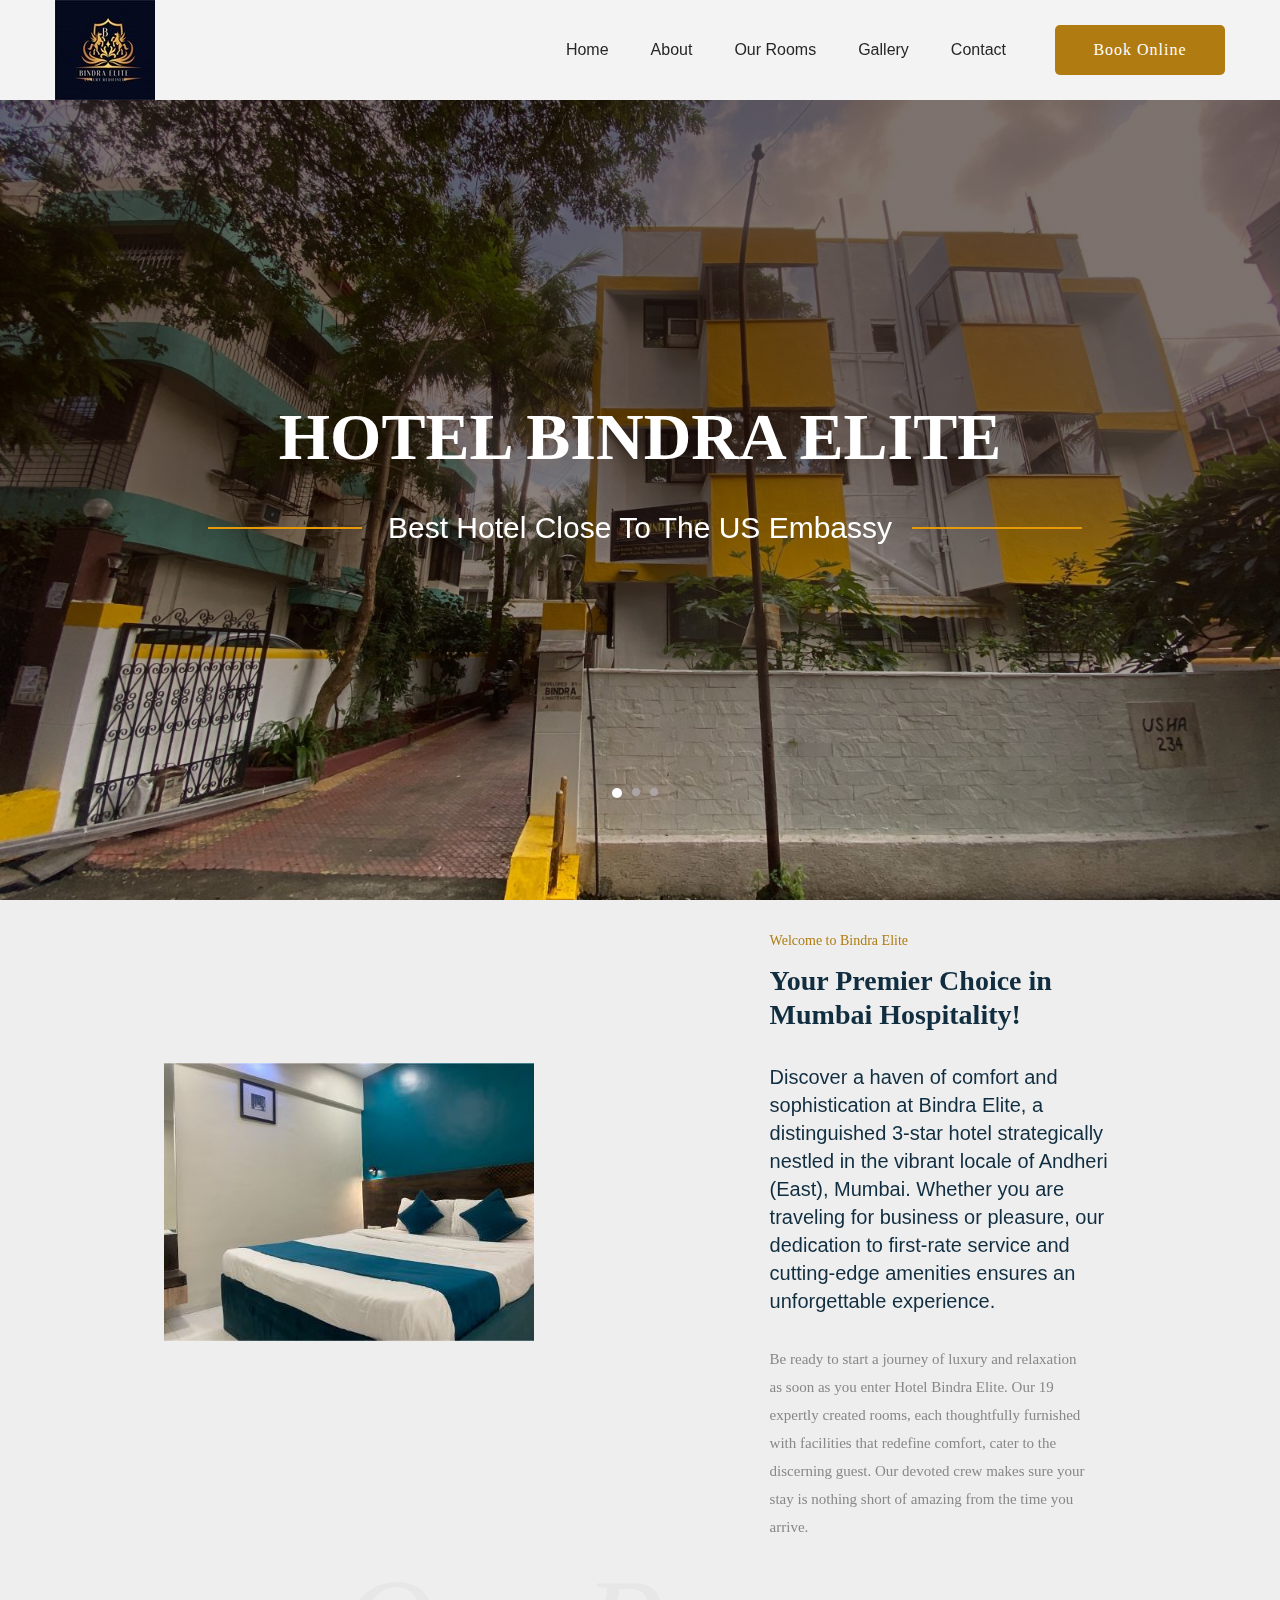
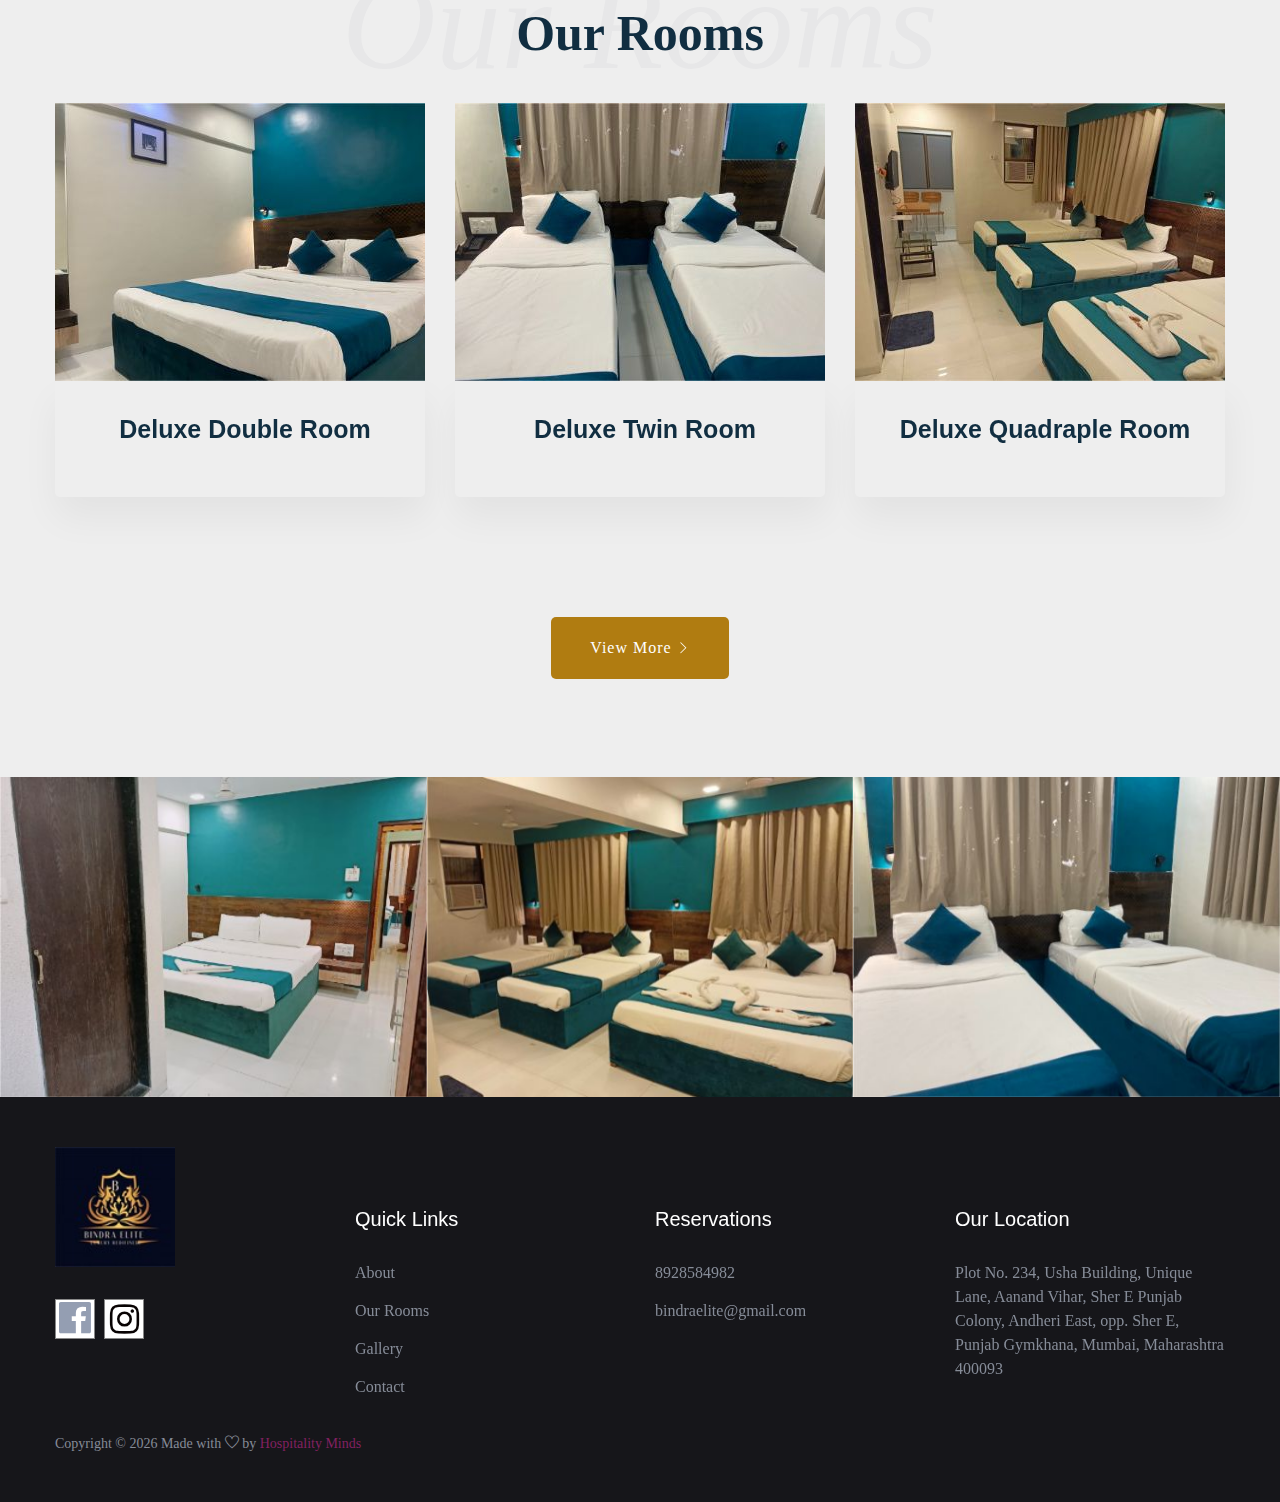
==== commit b0ed9ddf: "Add files via upload" ====
--- a/index.html
+++ b/index.html
@@ -264,7 +264,7 @@
         <div class="row">
           <div class="col-xl-5 col-lg-6" >
             <div class="customer-img mb-120">
-              <img src="images/Deluxe-Double-Room/ddr.jpeg" class="customar-img1" alt="">
+              <img src="image/Deluxe Room/IMG_16.jpg" class="customar-img1" alt="">
               <img src="assets/img/customer/xcustomar2.png.pagespeed.ic.Fkq-QeeApA.png" class="customar-img2" alt="">
               <!-- <div class="service-experience heartbeat">
                 <h3>25 Years of Service<br>Experience</h3>
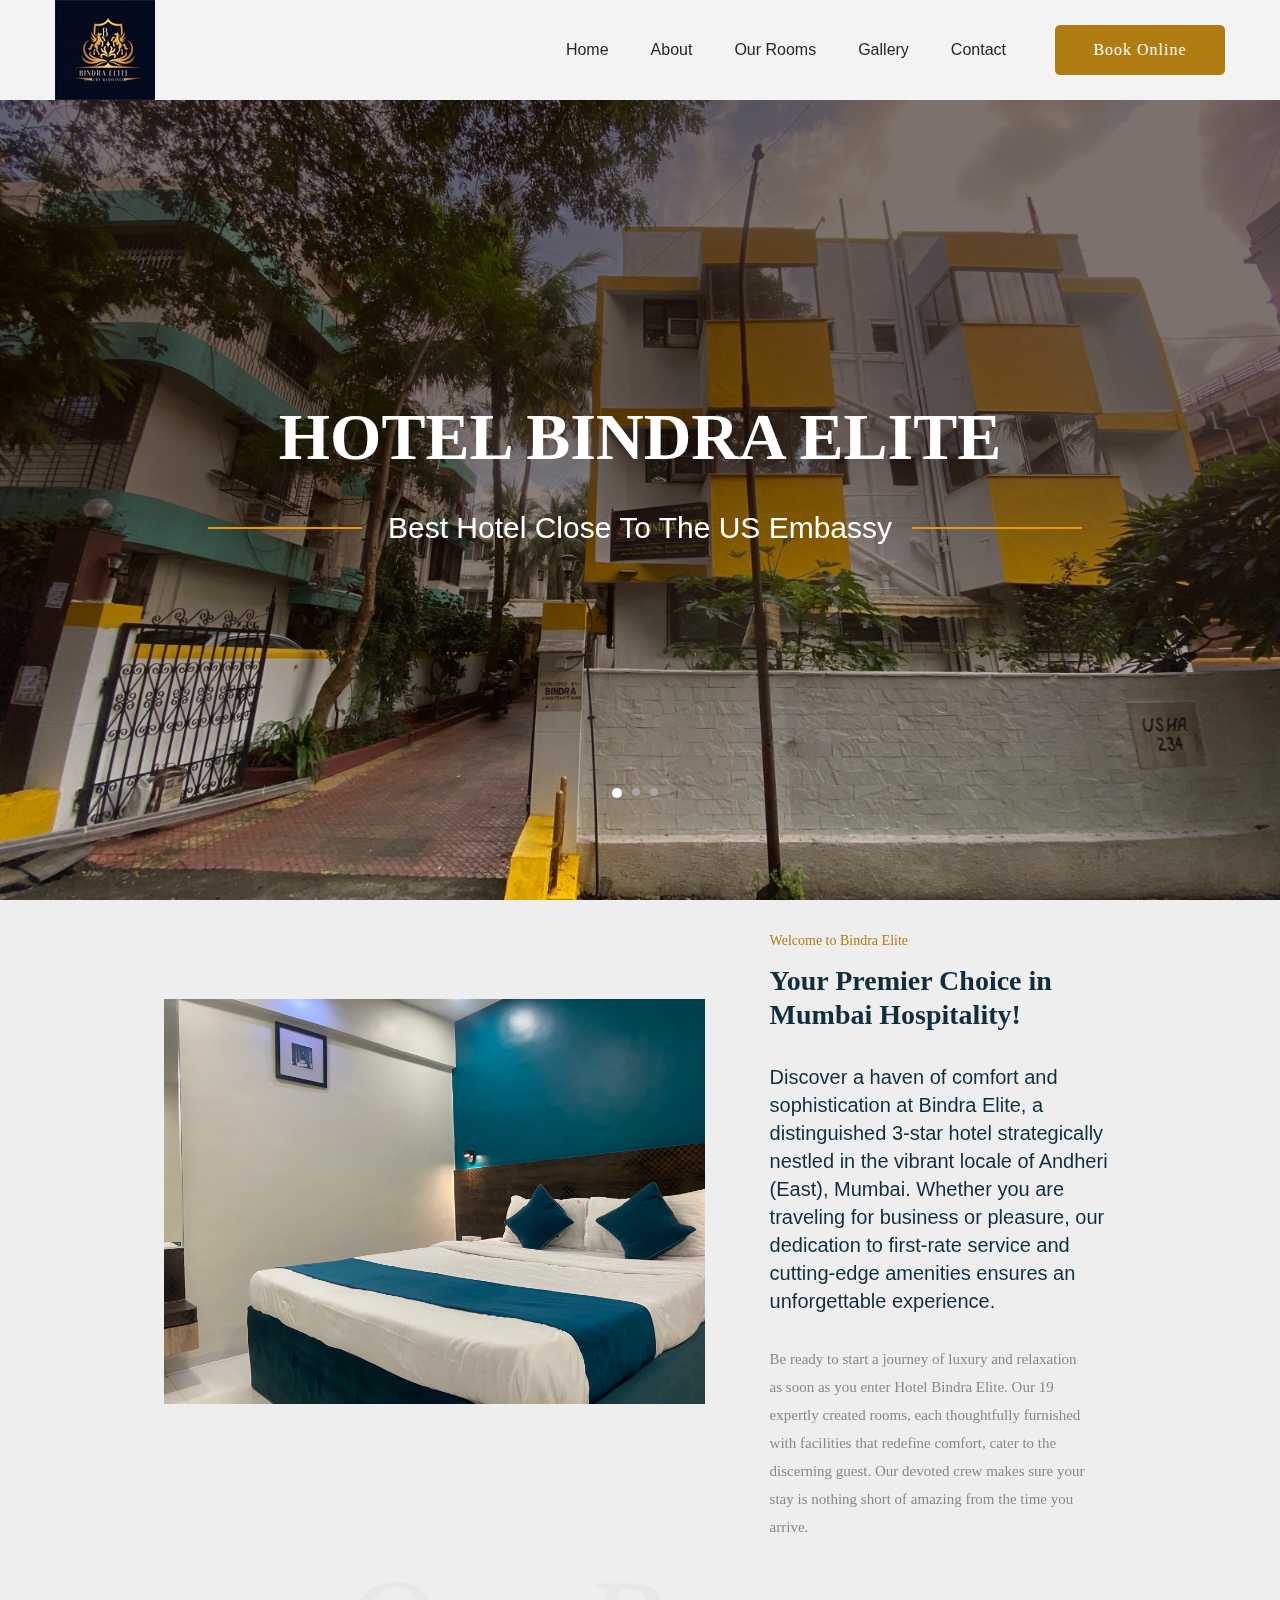
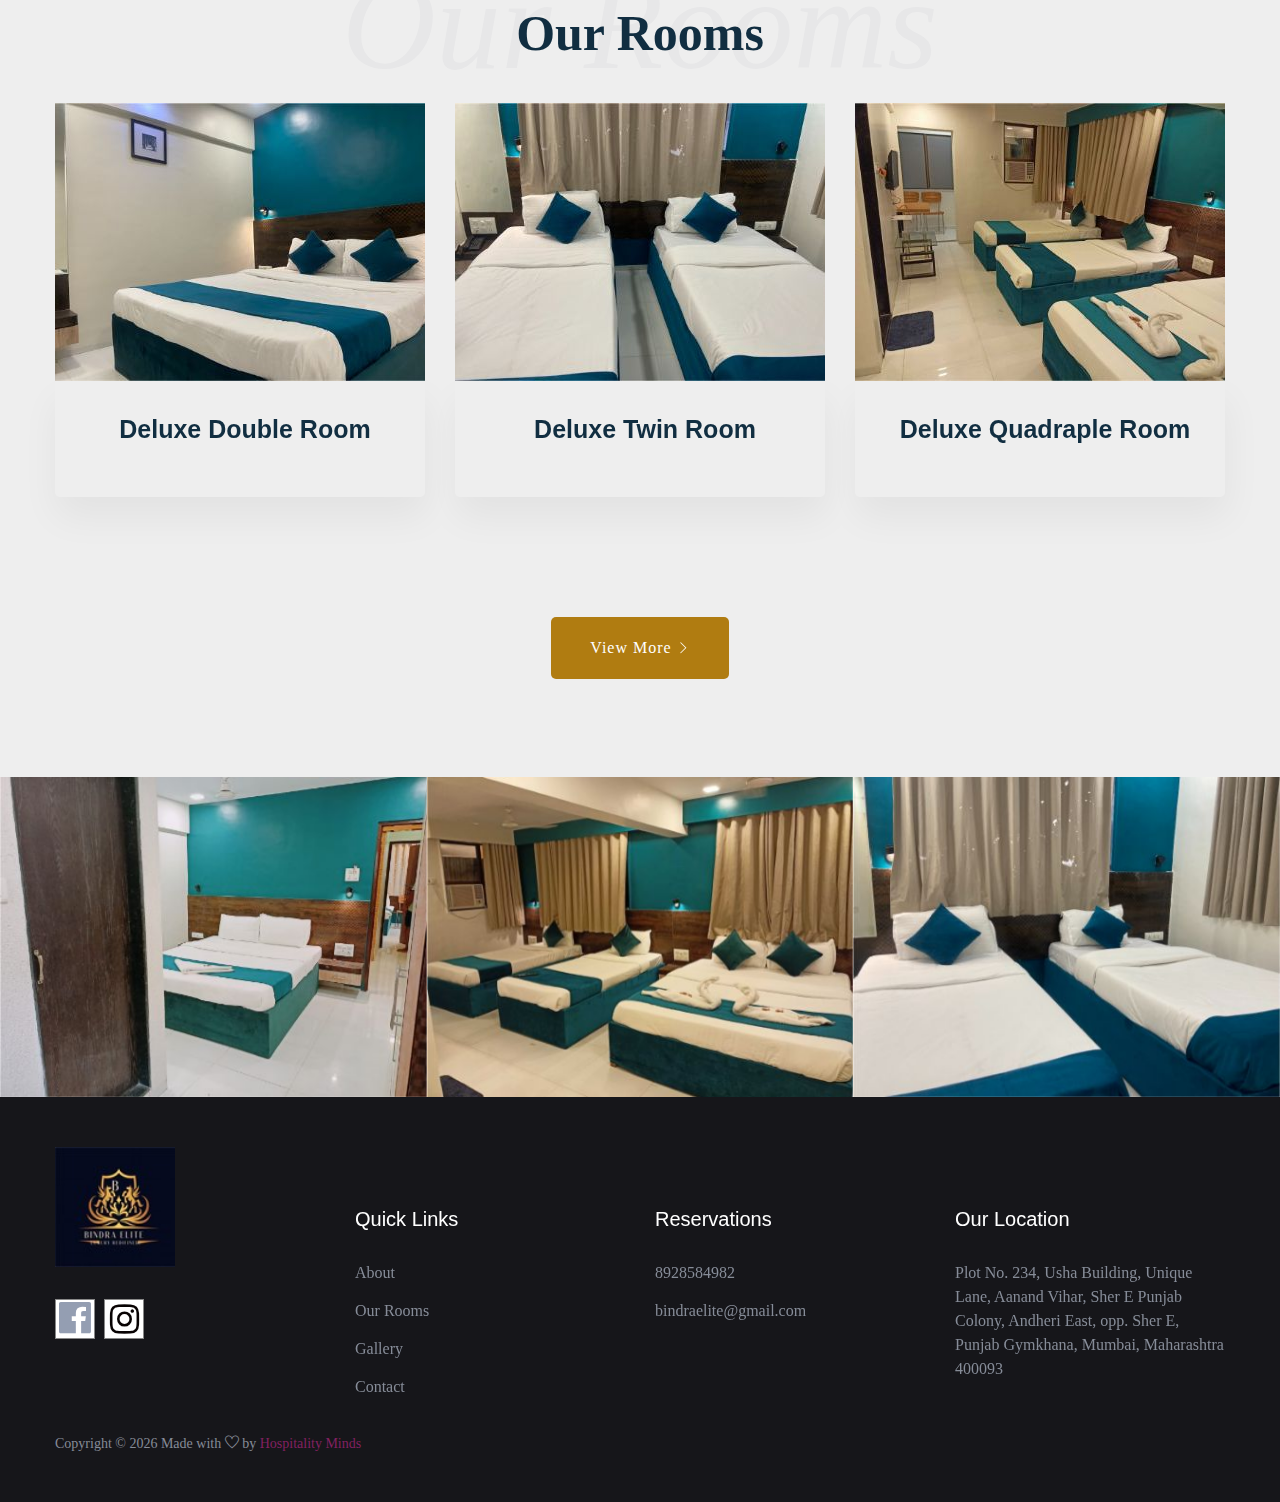
==== commit 39fcd7d0: "Add files via upload" ====
--- a/index.html
+++ b/index.html
@@ -264,8 +264,8 @@
         <div class="row">
           <div class="col-xl-5 col-lg-6" >
             <div class="customer-img mb-120">
-              <img src="image/Deluxe Room/IMG_16.jpg" class="customar-img1" alt="">
-              <img src="assets/img/customer/xcustomar2.png.pagespeed.ic.Fkq-QeeApA.png" class="customar-img2" alt="">
+              <img src="image/Deluxe Room/IMG_1699.JPG" class="customar-img1" alt="">
+              <img src="image\assets\xcustomar2.png.pagespeed.ic.Fkq-QeeApA.png" class="customar-img2" alt="">
               <!-- <div class="service-experience heartbeat">
                 <h3>25 Years of Service<br>Experience</h3>
               </div> -->
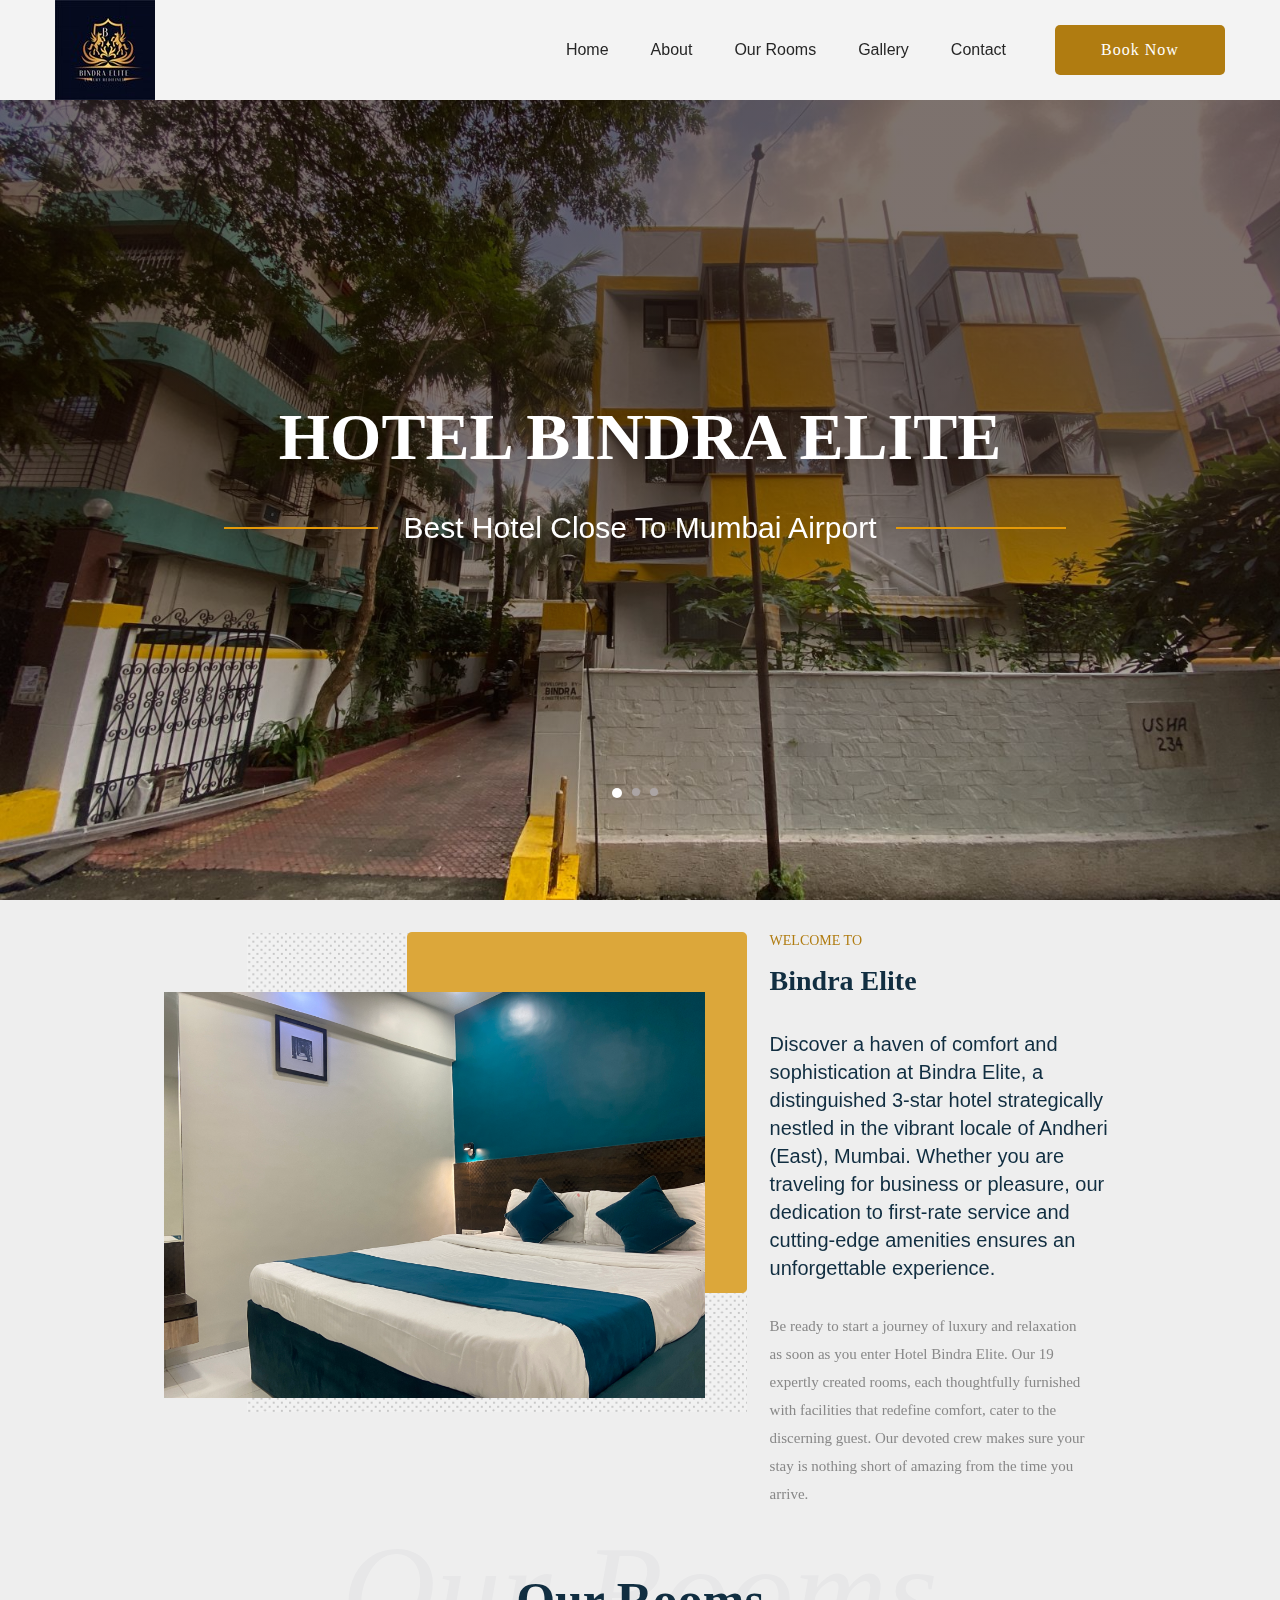
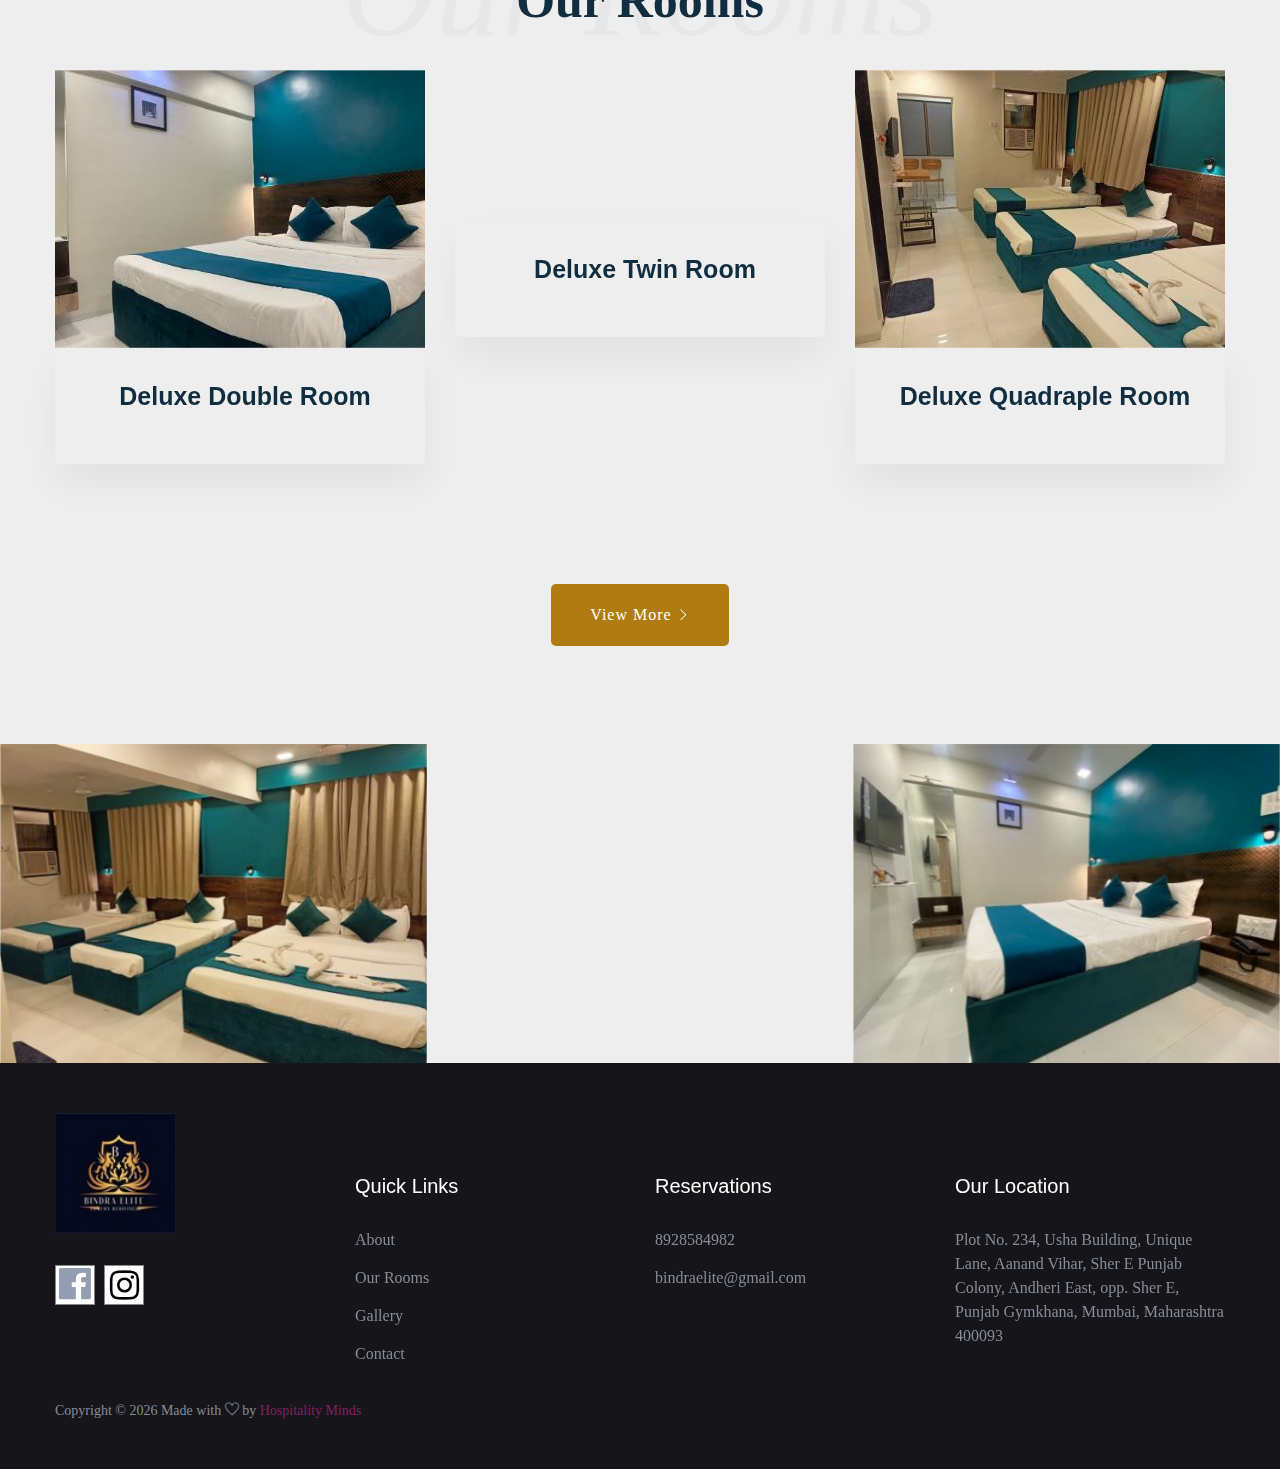
==== commit 3193ec6f: "Add files via upload" ====
--- a/index.html
+++ b/index.html
@@ -6,7 +6,7 @@
   <meta http-equiv="x-ua-compatible" content="ie=edge">
   <title>Budget hotel in Mumbai|Hotel Bindra Elite</title>
   <meta name="title" content="Budget hotel in Mumbai|Hotel Bindra Elite">
-  <meta name="description" content="A budget hotel close to the US Consulate in Mumbai. The Hotel Bindra Elite offers luxurious accommodation with the guarantee of a distinctive experience for giving each guest individualised hospitality service. Experience the highest level of comfort and elegance at prestigious Hotel Bindra Elite at affordable rates.">
+  <meta name="description" content="A budget hotel close to the Chhatrapati Shivaji International Mumbai Airport in Mumbai. The Hotel Bindra Elite offers luxurious accommodation with the guarantee of a distinctive experience for giving each guest individualised hospitality service. Experience the highest level of comfort and elegance at prestigious Hotel Bindra Elite at affordable rates.">
   <meta name="keywords" content="budget hotel in mumbai,hotels in bkc,hotels near bandra kurla complex,hotels near us consulate mumbai,hotels near us embassy,hotels near bkc us consulate,hotel near bkc,hotel in bandra east,hotels near bkc mumbai,bandra mumbai hotels,hotels near bandra,mumbai hotels to stay,Hotel Bindra Elite,bkc crown,hotels near bandra east,hotel in bkc,best hotel in bkc,hotel in bkc mumbai,hotel near bkc mumbai,hotel near bkc bandra,budget hotel in bandra kurla complex">
   <meta name="viewport" content="width=device-width, initial-scale=1">
   <link rel="manifest" href="site.webmanifest">
@@ -103,7 +103,7 @@
       <div class="col-xl-2 col-lg-2">
       
       <div class="header-btn">
-      <a href="contact.html" class="btn btn1 d-none d-lg-block ">Book Online</a>
+      <a href="contact.html" class="btn btn1 d-none d-lg-block ">Book Now</a>
       </div>
       </div>
       
@@ -131,14 +131,14 @@
               <div class="col-xl-9">
                 <div class="h1-slider-caption">
                   <h1 data-animation="fadeInUp" data-delay=".4s">Hotel Bindra Elite</h1>
-                  <h3 data-animation="fadeInDown" data-delay=".4s"> Best Hotel Close To The US Embassy</h3>
+                  <h3 data-animation="fadeInDown" data-delay=".4s"> Best Hotel Close To Mumbai Airport</h3>
                 </div>
               </div>
             </div>
           </div>
         </div>
         <div class="single-slider  hero-overly slider-height d-flex align-items-center"
-          data-background="image/IMG_6.jpg">
+          data-background="image/13.jpg">
           <div class="container">
             <div class="row justify-content-center text-center">
               <div class="col-xl-9">
@@ -151,7 +151,7 @@
           </div>
         </div>
         <div class="single-slider  hero-overly slider-height d-flex align-items-center"
-          data-background="image/IMG_7.jpg">
+          data-background="image/1.jpg">
           <div class="container">
             <div class="row justify-content-center text-center">
               <div class="col-xl-9">
@@ -273,8 +273,8 @@
           </div>
           <div class=" col-xl-4 col-lg-4">
             <div class="customer-caption">
-              <span>Welcome to Bindra Elite</span>
-              <h2> Your Premier Choice in Mumbai Hospitality!</h2>
+              <span>WELCOME TO</span>
+              <h2> Bindra Elite</h2>
               <div class="caption-details">
                 <p class="pera-dtails">Discover a haven of comfort and sophistication at Bindra Elite, a distinguished 3-star hotel strategically nestled in the vibrant locale of Andheri (East), Mumbai. 
                   Whether you are traveling for business or pleasure, our dedication to first-rate service and cutting-edge amenities ensures an unforgettable experience.
@@ -322,7 +322,7 @@
 
             <div class="single-room mb-50">
               <div class="room-img">
-                <a href="rooms.html"><img src="image/Deluxe Twin Room/img_1.jpg" alt=""></a>
+                <a href="rooms.html"><img src="image/Deluxe Twin Room/1.jpg" alt=""></a>
               </div>
               <div class="room-caption">
                 <h3><a href="rooms.html">Deluxe Twin Room</a></h3>
@@ -564,20 +564,28 @@
   <div class="container-fluid p-0">
   <div class="row">
   <div class="col-md-12">
-  <div class="gallery-active owl-carousel">
-  <div class="gallery-img">
-  <a href="#"><img src="image/assets/img1.jpg" alt=""></a>
-  </div>
-  <div class="gallery-img">
-  <a href="#"><img src="image/assets/img4.jpg" alt=""></a>
-  </div>
-  <div class="gallery-img">
-  <a href="#"><img src="image/assets/IMG_1696.jpg" alt=""></a>
-  </div>
-  <div class="gallery-img">
-  <a href="#"><img src="image/assets/IMG_1702.jpg" alt=""></a>
-  </div>
-  </div>
+    <div class="gallery-active owl-carousel">
+      
+      <div class="gallery-img">
+      <a href="#"><img src="image/assets/img4.jpg" alt=""></a>
+      </div>
+      <div class="gallery-img">
+      <a href="#"><img src="image/assets/6.jpg" alt=""></a>
+      </div>
+      <div class="gallery-img">
+      <a href="#"><img src="image/assets/IMG_1702.jpg" alt=""></a>
+      </div>
+      <div class="gallery-img">
+        <a href="#"><img src="image/assets/IMG_175.jpg" alt=""></a>
+        </div>
+        <div class="gallery-img">
+          <a href="#"><img src="image/assets/IMG_174.jpg" alt=""></a>
+          </div>
+          <div class="gallery-img">
+            <a href="#"><img src="image/assets/5.jpg" alt=""></a>
+            </div>
+          
+      </div>
   </div>
   </div>
   </div>
--- a/assets/css/style.css
+++ b/assets/css/style.css
@@ -374,7 +374,7 @@
 }
 
 .mb-120 {
-    margin-bottom: 120px
+    margin-bottom: 100px
 }
 
 .pt-45 {
@@ -528,8 +528,8 @@
     .customar-padding {
         padding-left: 20px;
         padding-right: 20px;
-        padding-top: 160px;
-        padding-bottom: 80px
+        padding-top: 10px;
+        padding-bottom: 10px
     }
 }
 
@@ -1288,6 +1288,7 @@
 
 @media only screen and (min-width:768px) and (max-width:991px) {
     .customer-caption {
+        margin-bottom: 80px;
         padding-left: 0
     }
 }
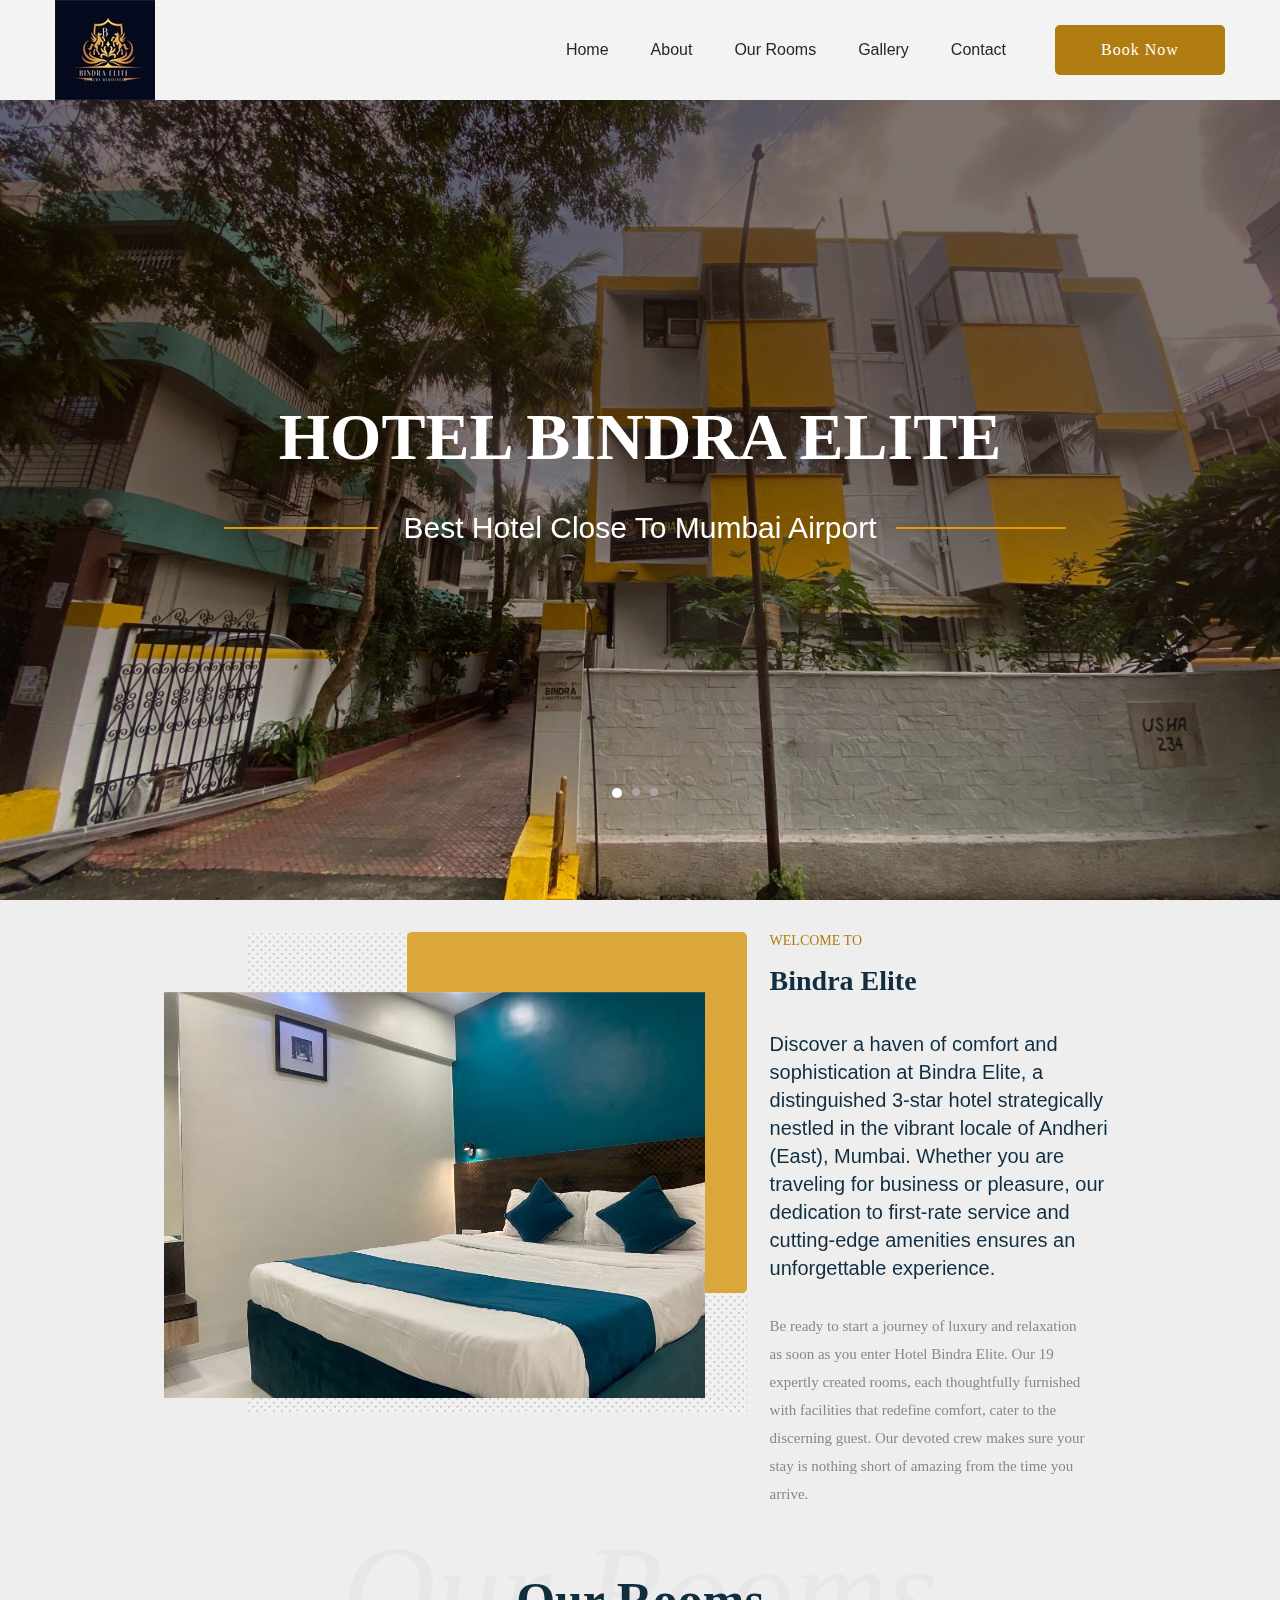
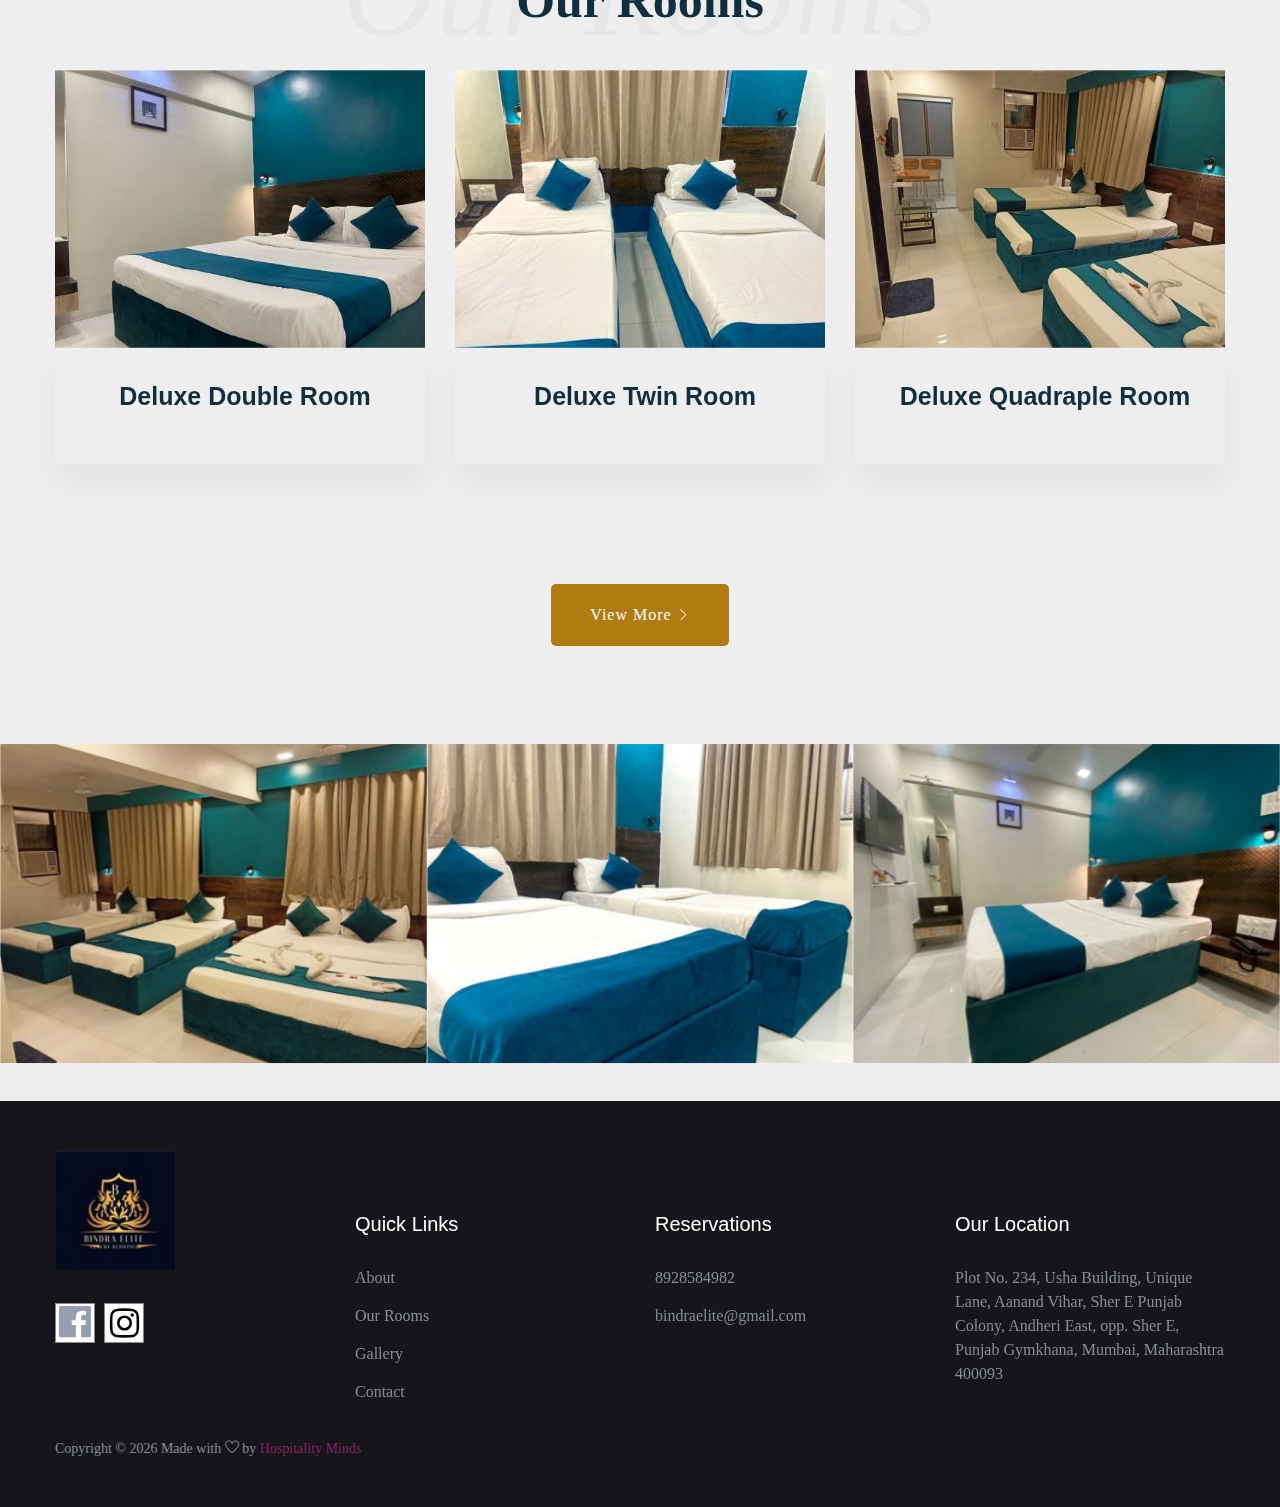
==== commit 62768b88: "Add files via upload" ====
--- a/index.html
+++ b/index.html
@@ -7,7 +7,7 @@
   <title>Budget hotel in Mumbai|Hotel Bindra Elite</title>
   <meta name="title" content="Budget hotel in Mumbai|Hotel Bindra Elite">
   <meta name="description" content="A budget hotel close to the Chhatrapati Shivaji International Mumbai Airport in Mumbai. The Hotel Bindra Elite offers luxurious accommodation with the guarantee of a distinctive experience for giving each guest individualised hospitality service. Experience the highest level of comfort and elegance at prestigious Hotel Bindra Elite at affordable rates.">
-  <meta name="keywords" content="budget hotel in mumbai,hotels in bkc,hotels near bandra kurla complex,hotels near us consulate mumbai,hotels near us embassy,hotels near bkc us consulate,hotel near bkc,hotel in bandra east,hotels near bkc mumbai,bandra mumbai hotels,hotels near bandra,mumbai hotels to stay,Hotel Bindra Elite,bkc crown,hotels near bandra east,hotel in bkc,best hotel in bkc,hotel in bkc mumbai,hotel near bkc mumbai,hotel near bkc bandra,budget hotel in bandra kurla complex">
+  <meta name="keywords" content="budget hotel in mumbai,hotels in Bindra Elite,hotels near bandra kurla complex,hotels near us consulate mumbai,hotels near us embassy,hotels near Bindra Elite us consulate,hotel near Bindra Elite,hotel in bandra east,hotels near Bindra Elite mumbai,bandra mumbai hotels,hotels near bandra,mumbai hotels to stay,Hotel Bindra Elite,Bindra Elite crown,hotels near bandra east,hotel in Bindra Elite,best hotel in Bindra Elite,hotel in Bindra Elite mumbai,hotel near Bindra Elite mumbai,hotel near Bindra Elite bandra,budget hotel in bandra kurla complex">
   <meta name="viewport" content="width=device-width, initial-scale=1">
   <link rel="manifest" href="site.webmanifest">
   <link rel="canonical" href="http://HotelBindraElite.com/">
--- a/assets/css/style.css
+++ b/assets/css/style.css
@@ -536,8 +536,8 @@
 @media (max-width:767px) {
     .customar-padding {
         margin: 10px;
-        padding-top: 80px;
-        padding-bottom: 45px;
+        padding-top: 30px;
+        padding-bottom: 10px;
         padding-left: 20px;
         padding-right: 20px
     }
